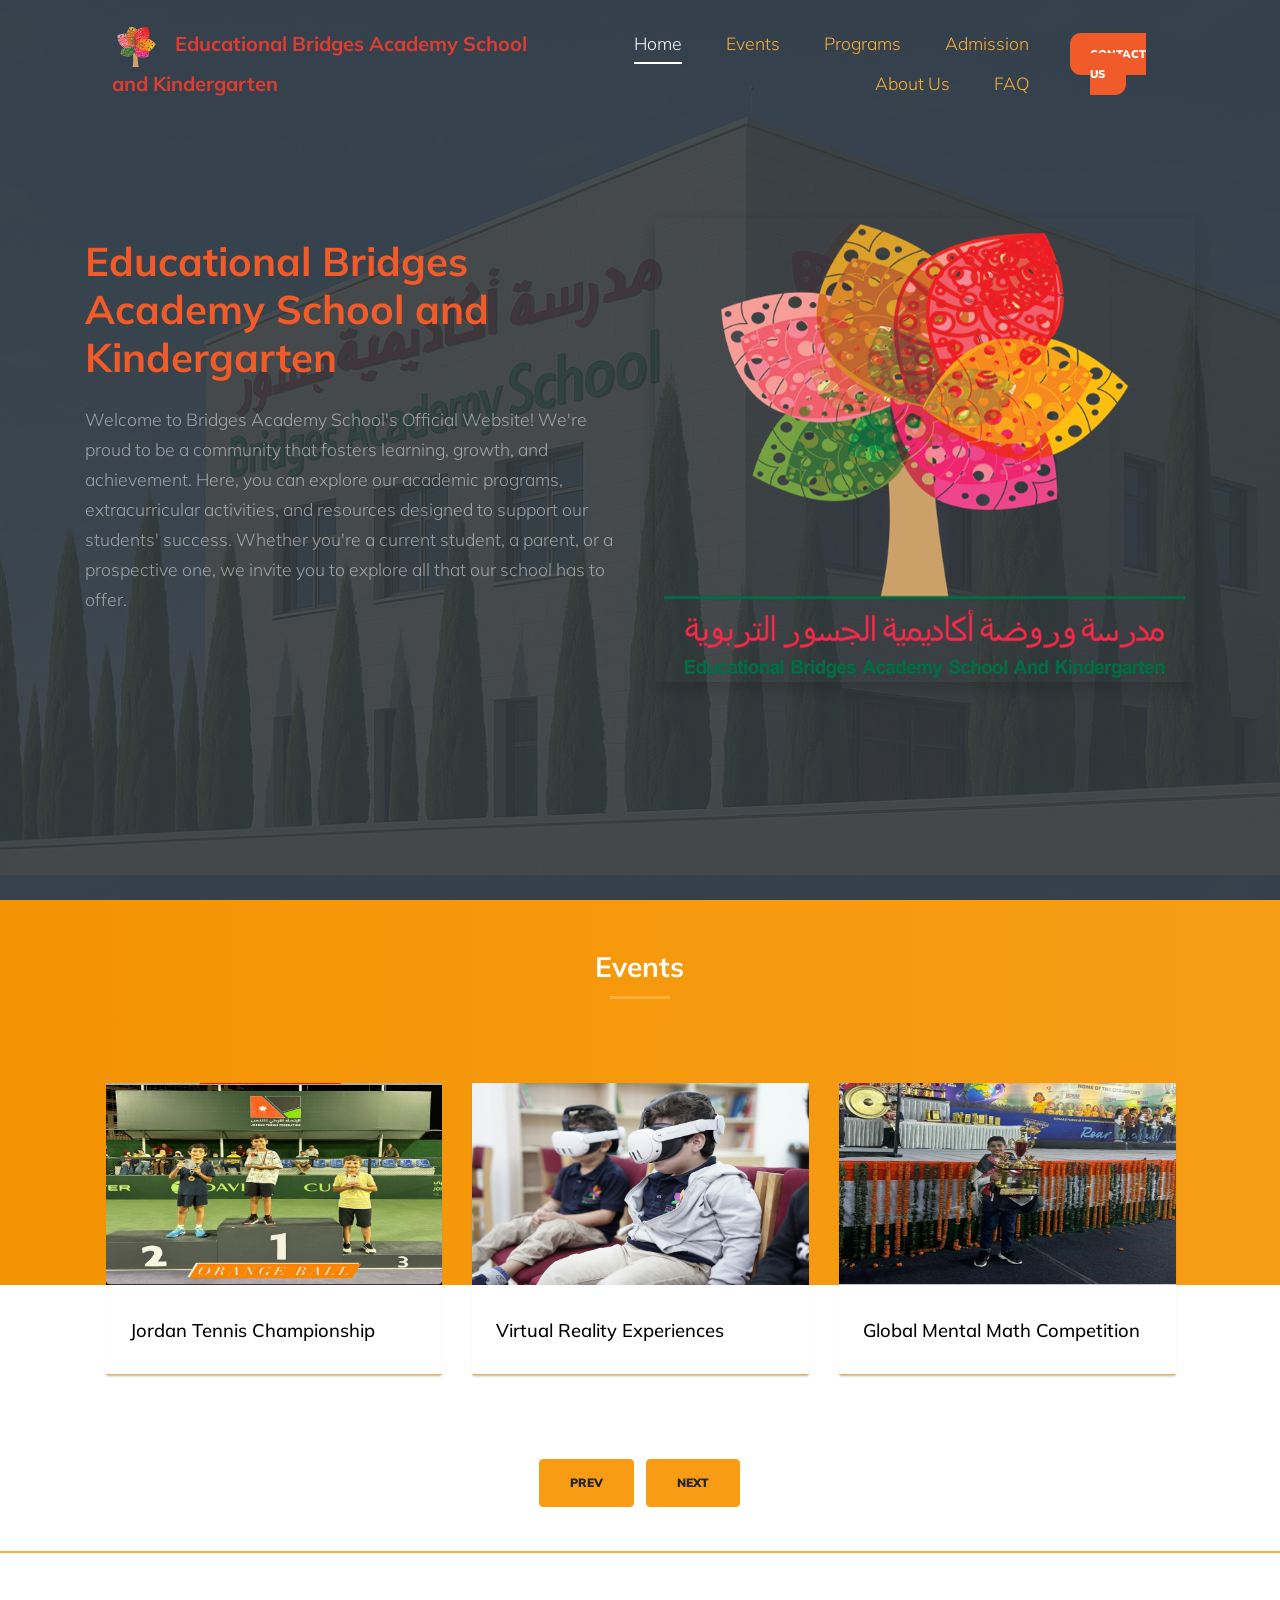
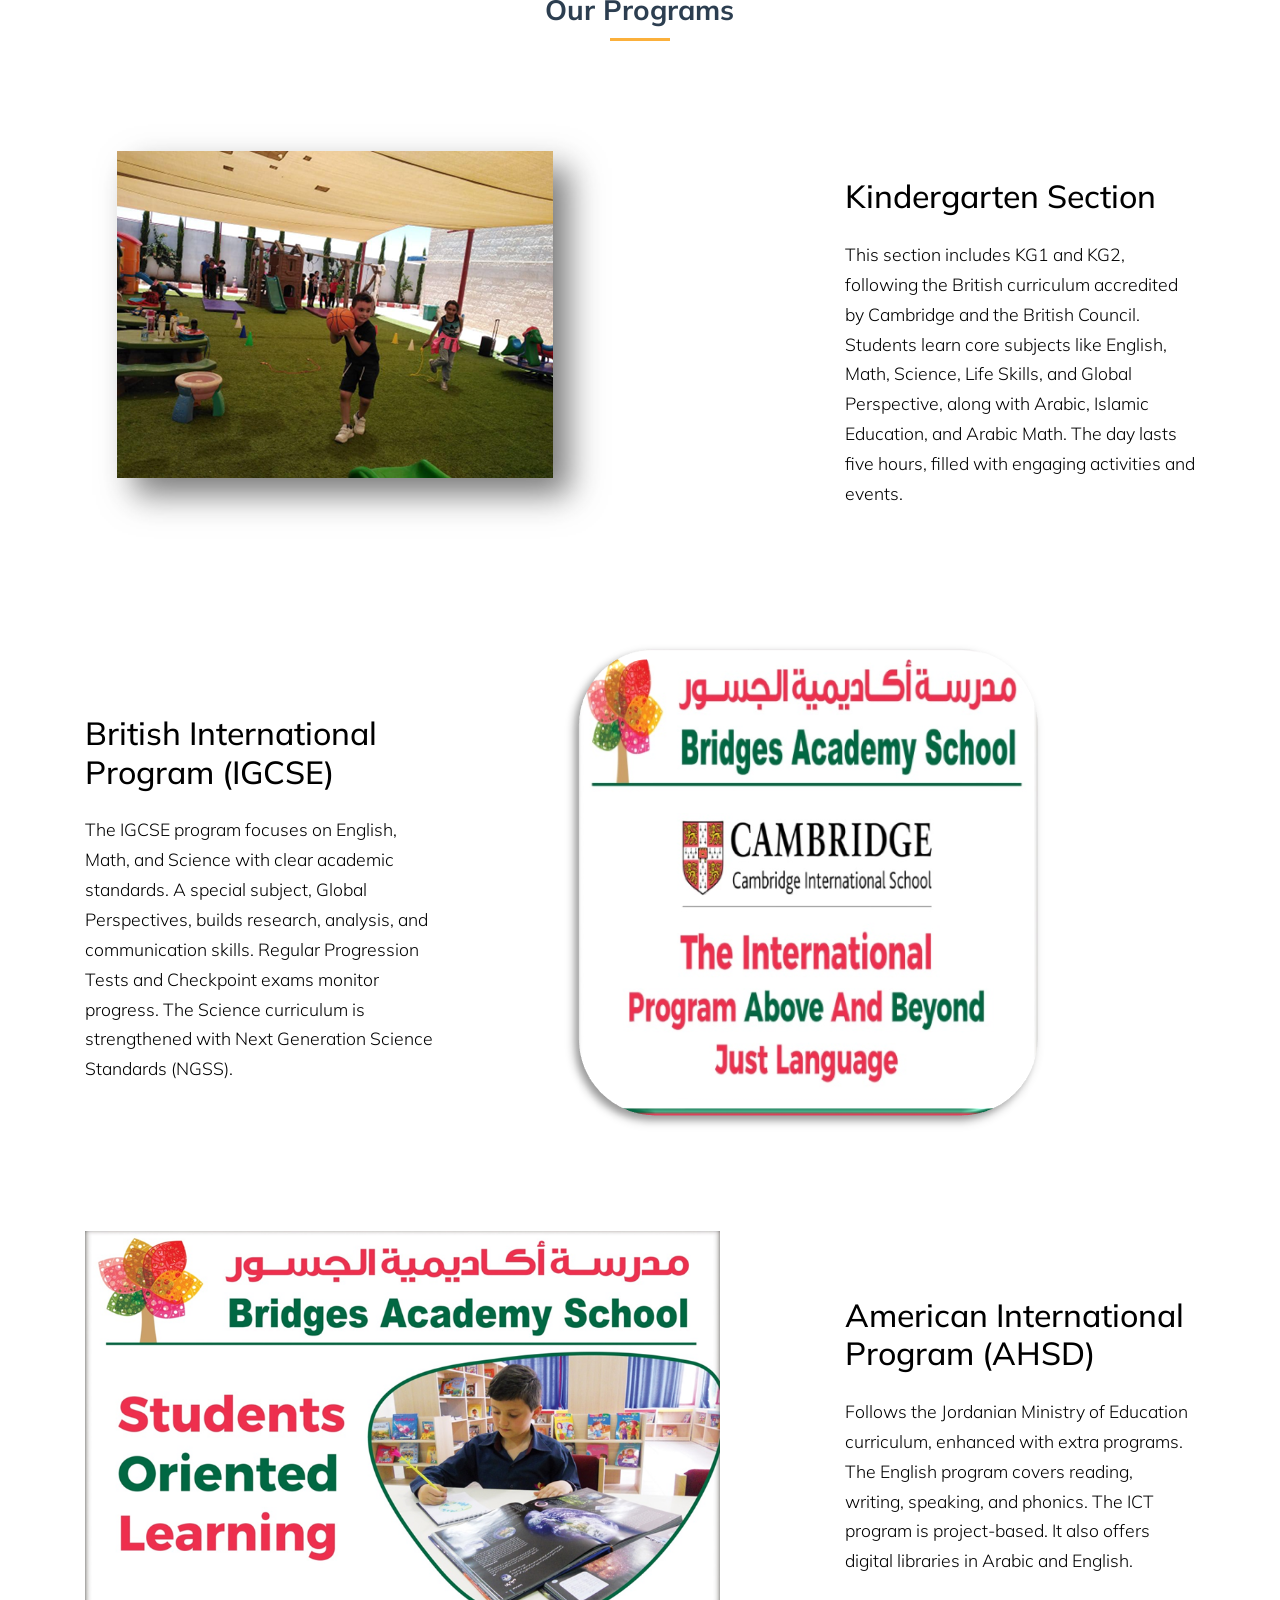
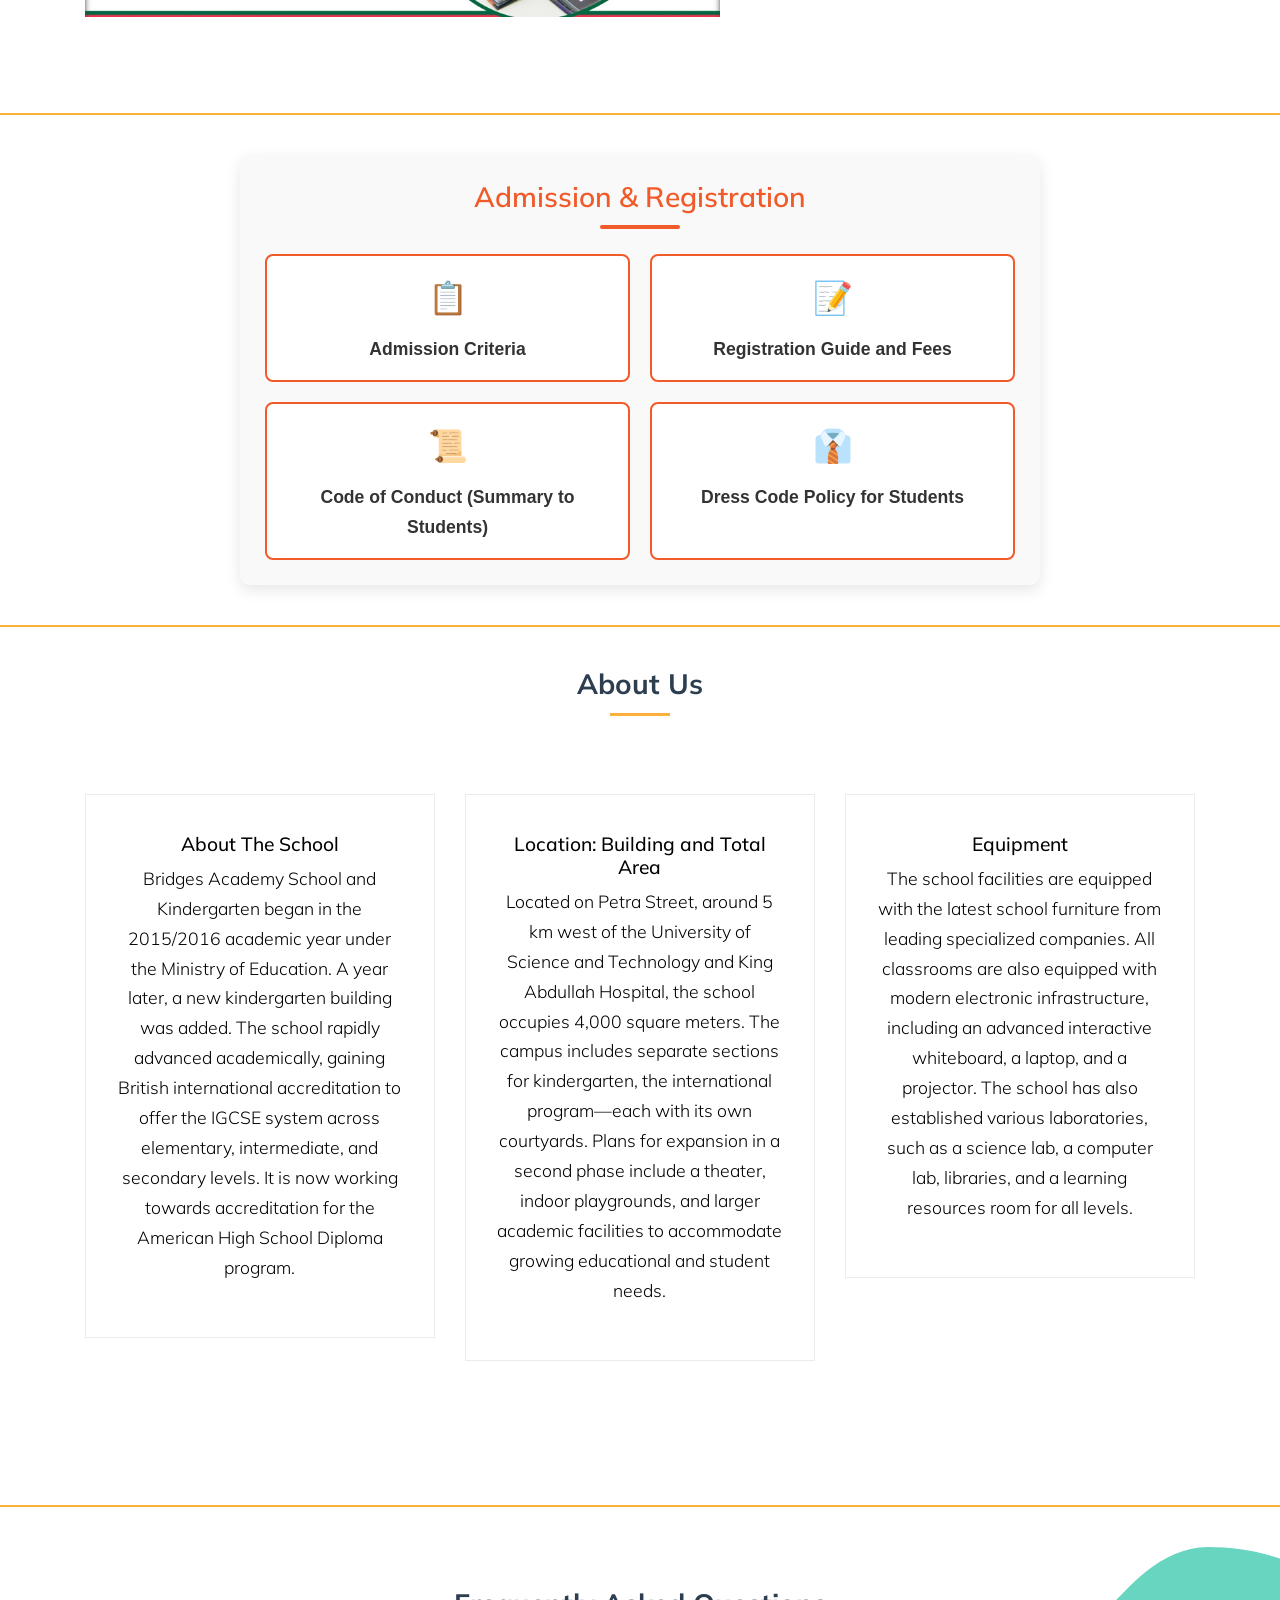
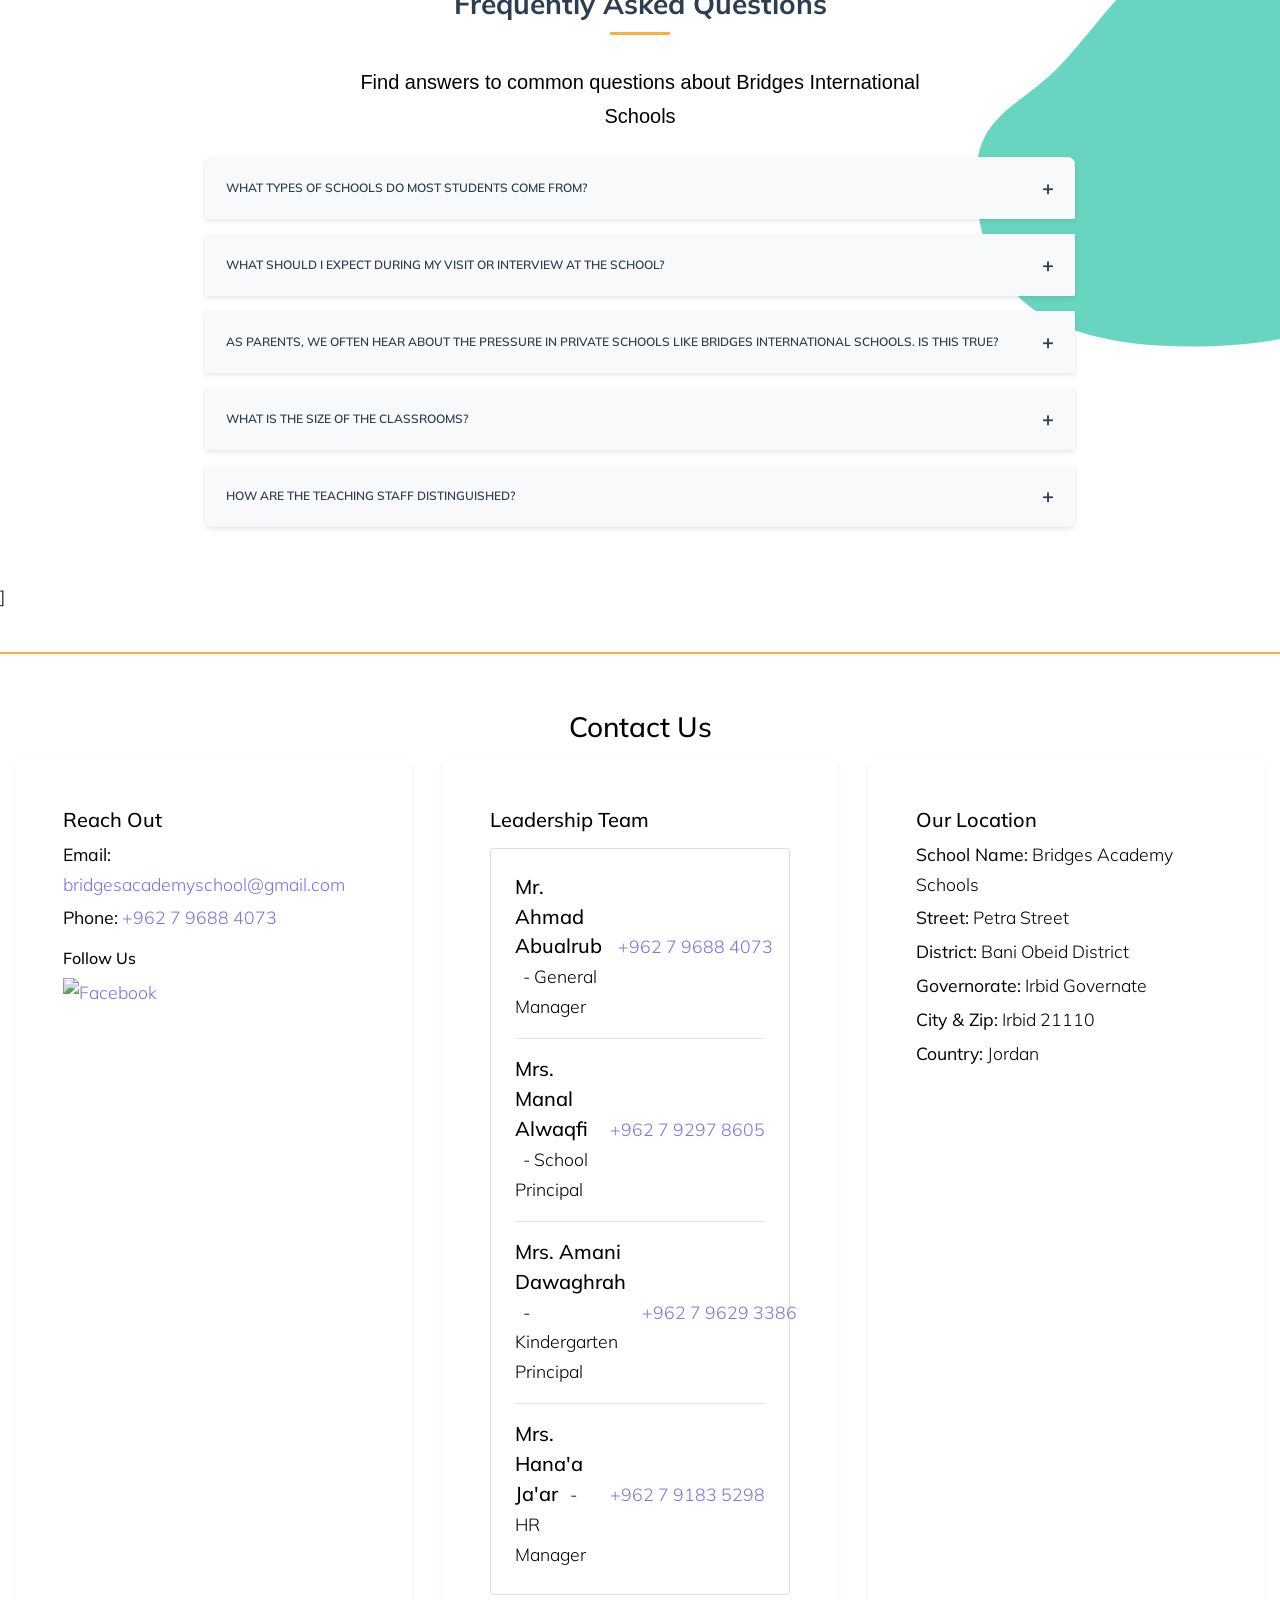
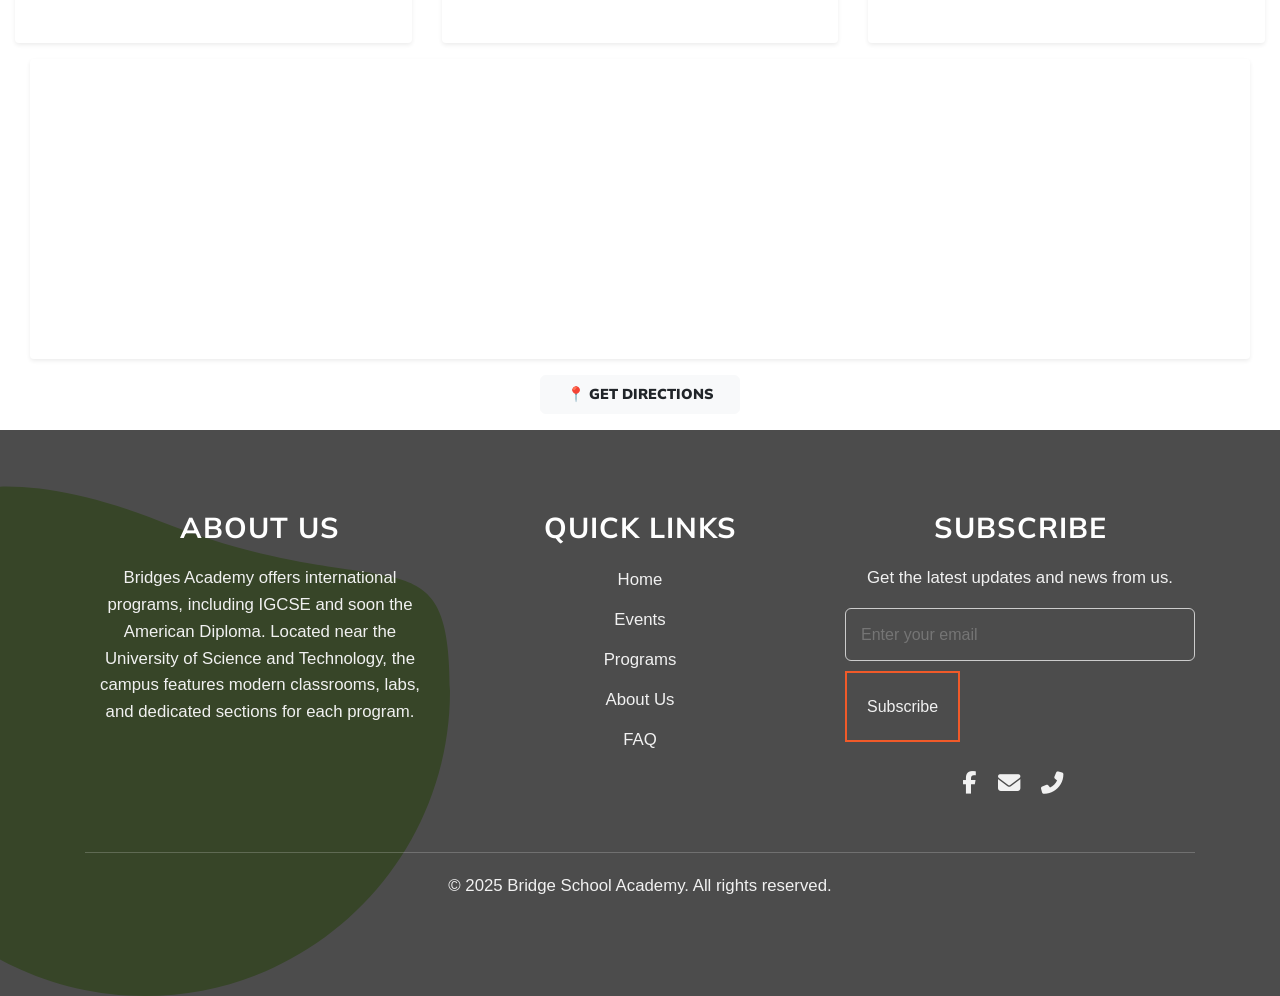
==== index.html @ 8f58757f "Add files via upload" ====
<!DOCTYPE html>
<html lang="en">
  <head>
    <title>Bridges Academy School</title>
    <meta charset="utf-8">
    <meta name="viewport" content="width=device-width, initial-scale=1, shrink-to-fit=no">
    <link rel="icon" type="image/logo.png" href="images/logo.png">
    
    <link href="https://fonts.googleapis.com/css?family=Muli:300,400,700,900" rel="stylesheet">
    <link rel="stylesheet" href="fonts/icomoon/style.css">

    <link rel="stylesheet" href="css/bootstrap.min.css">
    <link rel="stylesheet" href="css/jquery-ui.css">
    <link rel="stylesheet" href="css/owl.carousel.min.css">
    <link rel="stylesheet" href="css/owl.theme.default.min.css">
    <link rel="stylesheet" href="css/owl.theme.default.min.css">

    <link rel="stylesheet" href="css/jquery.fancybox.min.css">

    <link rel="stylesheet" href="css/bootstrap-datepicker.css">

    <link rel="stylesheet" href="fonts/flaticon/font/flaticon.css">

    <link rel="stylesheet" href="css/aos.css">

    <link rel="stylesheet" href="css/style.css">
    
  </head>
  <body data-spy="scroll" data-target=".site-navbar-target" data-offset="300">
  
  <div class="site-wrap">

    <div class="site-mobile-menu site-navbar-target">
      <div class="site-mobile-menu-header">
        <div class="site-mobile-menu-close mt-3">
          <span class="icon-close2 js-menu-toggle"></span>
        </div>
      </div>
      <div class="site-mobile-menu-body"></div>
    </div>
    <style>
      /* Make the button even smaller */
      .site-menu .cta .nav-link {
        display: inline-block; /* Ensures the link behaves like a button */
        padding: 0.01em 0.03em; /* Significantly reduced padding */
        font-size: 12px; /* Smaller font size */
        width: none; /* Let the width adjust based on content */
        text-align: center; /* Ensure text is centered */
      }
    </style>
  
  <body>
    <header class="site-navbar py-4 js-sticky-header site-navbar-target" role="banner">
      <div class="container-fluid">
        <div class="d-flex align-items-center">
          <a href="index.html">
            <img src="images/logo.png" alt="Logo" style="height: 40px; margin-right: 10px;">
            <span style="color: #E03C31; font-weight: bold; font-size: 20px;">Educational Bridges Academy School and Kindergarten</span>
          </a>
          <div class="mx-auto text-center">
            <nav class="site-navigation position-relative text-right" role="navigation">
              <ul class="site-menu main-menu js-clone-nav mx-auto d-none d-lg-block m-0 p-0">
                <li><a href="#home-section" class="nav-link">Home</a></li>
                <li><a href="#courses-section" class="nav-link">Events</a></li>
                <li><a href="#programs-section" class="nav-link">Programs</a></li>
                <li><a href="#download-section" class="nav-link">Admission</a></li>
                <li><a href="#about-section" class="nav-link">About Us</a></li>

                <li><a href="#faq-section" class="nav-link">FAQ</a></li>
                
              </ul>
            </nav>
          </div>
  
          <div class="ml-auto">
            <nav class="site-navigation position-relative text-right" role="navigation">
              <ul class="site-menu main-menu site-menu-dark js-clone-nav mr-auto d-none d-lg-block m-0 p-0">
                <li class="cta">
                  <a href="#contact-section" class="nav-link no-underline"><span>Contact Us</span></a>
                </li>
              </ul>
            </nav>
            <a href="#" class="d-inline-block d-lg-none site-menu-toggle js-menu-toggle text-black float-right"><span class="icon-menu h3"></span></a>
          </div>
        </div>
      </div>
    </header>
    

    <div class="intro-section" id="home-section">
      
      <div class="slide-1" style="background-image: url('images/hero_1.jpg');" data-stellar-background-ratio="0.5">
        <div class="container">
          <div class="row align-items-center">
            <div class="col-12">
              <div class="row align-items-center">
                <div class="col-lg-6 mb-4">
                  <h1  data-aos="fade-up" data-aos-delay="100">Educational Bridges Academy School and Kindergarten</h1>
                  <p class="mb-4"  data-aos="fade-up" data-aos-delay="200">Welcome to Bridges Academy School's Official Website! We're proud to be a community that fosters learning, growth, and achievement. Here, you can explore our academic programs, extracurricular activities, and resources designed to support our students' success. Whether you're a current student, a parent, or a prospective one, we invite you to explore all that our school has to offer.</p>

                </div>
                <div class="col-lg-6 ml-auto" data-aos="fade-up" data-aos-delay="1000">
                  <img src="images/image.png" alt="School Campus" class="img-fluid rounded shadow">
                </div>
              </div>
            </div>
            
          </div>
        </div>
      </div>
    </div>
<style>
  .ocean-gradient {
    background: linear-gradient(270deg, #E03C31, #F69789, #F15A29, #FBB03B, #f49404);
    background-size: 1200% 1200%;
    animation: waveAnimation 20s ease infinite;
  }

  @keyframes waveAnimation {
    0% { background-position: 0% 50%; }
    50% { background-position: 100% 50%; }
    100% { background-position: 0% 50%; }
  }
</style>
<style>
  .title-padding {
    padding-top: 50px; /* Only top padding */
    display: inline-block;
    color: #fff;
    font-weight: bold;
  }
</style>

<div class="site-section courses-title ocean-gradient" id="courses-section">
  <div class="container">
    <div class="row mb-5 justify-content-center">
      <div class="col-lg-7 text-center" data-aos="fade-up">
        <h2 class="section-title"><span class="title-padding">Events</span></h2>
      </div>
    </div>
  </div>
</div>
    <div class="site-section courses-entry-wrap"  data-aos="fade-up" data-aos-delay="100">
      <div class="container">
        <div class="row">

          <div class="owl-carousel col-12 nonloop-block-14">

            <div class="course bg-white h-100 align-self-stretch">
              <figure class="m-0">
                <a><img src="images/img_1.png" alt="Image" class="img-fluid"></a>
              </figure>
              <div class="course-inner-text py-4 px-4">
                <h3><a >Jordan Tennis Championship
                </a></h3>
              </div>
              <div class="d-flex border-top stats">
              </div>

            </div>

            <div class="course bg-white h-100 align-self-stretch">
              <figure class="m-0">
                <a><img src="images/img_2.png" alt="Image" class="img-fluid"></a>
              </figure>
              <div class="course-inner-text py-4 px-4">
                <h3><a >Virtual Reality Experiences</a></h3>
              </div>
              <div class="d-flex border-top stats">
              </div>

            </div>

            <div class="course bg-white h-100 align-self-stretch">
              <figure class="m-0">
                <a><img src="images/img_3.png" alt="Image" class="img-fluid"></a>
              </figure>
              <div class="course-inner-text py-4 px-4">
                <h3><a >Global Mental Math Competition</a></h3>
              </div>
              <div class="d-flex border-top stats">
              </div>

            </div>



            <div class="course bg-white h-100 align-self-stretch">
              <figure class="m-0">
                <a><img src="images/img_4.png" alt="Image" class="img-fluid"></a>
              </figure>
              <div class="course-inner-text py-4 px-4">
                <h3><a>Champion League
                </a></h3>
              </div>
              <div class="d-flex border-top stats">
              </div>
            </div>

            <div class="course bg-white h-100 align-self-stretch">
              <figure class="m-0">
                <a><img src="images/img_5.png" alt="Image" class="img-fluid"></a>
              </figure>
              <div class="course-inner-text py-4 px-4">
                <h3><a>Forest Park Trips
                </a></h3>
              </div>
              <div class="d-flex border-top stats">
              </div>
            </div>

            <div class="course bg-white h-100 align-self-stretch">
              <figure class="m-0">
                <a><img src="images/img_6.png" alt="Image" class="img-fluid"></a>
              </figure>
              <div class="course-inner-text py-4 px-4">
                <h3><a>Business Day
                </a></h3>
              </div>
              <div class="d-flex border-top stats">
              </div>
            </div>
            <div class="course bg-white h-100 align-self-stretch">
              <figure class="m-0">
                <a><img src="images/img_7.png" alt="Image" class="img-fluid"></a>
              </figure>
              <div class="course-inner-text py-4 px-4">
                <h3><a >Jordan British Council Partner
                </a></h3>
              </div>
              <div class="d-flex border-top stats">
              </div>

            </div>
            
          </div>

         

        </div>
        <div class="row justify-content-center">
          <div class="col-7 text-center">
            <button class="customPrevBtn btn btn-warning  m-1">Prev</button>
            <button class="customNextBtn btn btn-warning  m-1">Next</button>
          </div>
        </div>
      </div>
    </div>

    <div class="fade-in-divider">
      <hr style="border: none; border-top: 2px solid #FBB03B; margin: 40px 0;">
    </div>
    
    <div class="site-section" id="programs-section">
      <div class="container">
        <div class="row mb-5 justify-content-center">
          <div class="col-lg-7 text-center"  data-aos="fade-up" data-aos-delay="">
            <h2 class="section-title">Our Programs</h2>
          </div>
        </div>
        <div class="row mb-5 align-items-center">
          <div class="col-lg-7 mb-5" data-aos="fade-up" data-aos-delay="100">
            <img src="images/undraw_youtube_tutorial1.png" alt="Image" class="img-fluid">
          </div>
          <div class="col-lg-4 ml-auto" data-aos="fade-up" data-aos-delay="200">
            <h2 class="text-black mb-4">Kindergarten Section</h2>
            <p class="mb-4">This section includes KG1 and KG2, following the British curriculum accredited by Cambridge and the British Council. Students learn core subjects like English, Math, Science, Life Skills, and Global Perspective, along with Arabic, Islamic Education, and Arabic Math. The day lasts five hours, filled with engaging activities and events.</p>

          </div>
        </div>

        <div class="row mb-5 align-items-center">
          <div class="col-lg-7 mb-5 order-1 order-lg-2" data-aos="fade-up" data-aos-delay="100">
            <img src="images/undraw_youtube_tutorial.png" alt="Image" class="img-fluid">
          </div>
          <div class="col-lg-4 mr-auto order-2 order-lg-1" data-aos="fade-up" data-aos-delay="200">
            <h2 class="text-black mb-4">British International Program (IGCSE)</h2>
            <p class="mb-4">The IGCSE program focuses on English, Math, and Science with clear academic standards. A special subject, Global Perspectives, builds research, analysis, and communication skills. Regular Progression Tests and Checkpoint exams monitor progress. The Science curriculum is strengthened with Next Generation Science Standards (NGSS).</p>

          </div>
      

          </div>
          <div class="row mb-5 align-items-center">
            <div class="col-lg-7 mb-5" data-aos="fade-up" data-aos-delay="100">
              <img src="images/undraw_teaching.png" alt="Image" class="img-fluid">
            </div>
            <div class="col-lg-4 ml-auto" data-aos="fade-up" data-aos-delay="200">
              <h2 class="text-black mb-4">American International Program (AHSD)</h2>
              <p class="mb-4">Follows the Jordanian Ministry of Education curriculum, enhanced with extra programs. The English program covers reading, writing, speaking, and phonics. The ICT program is project-based. It also offers digital libraries in Arabic and English.</p>
  
            </div>
          </div>
  
          </div>

      </div>
      <div class="fade-in-divider">
        <hr style="border: none; border-top: 2px solid #FBB03B; margin: 40px 0;">
      </div>
      <style>
        #download-section {
          font-family: 'Segoe UI', Tahoma, Geneva, Verdana, sans-serif;
          max-width: 800px;
          margin: 20px auto;
          padding: 25px;
          border-radius: 10px;
          box-shadow: 0 5px 15px rgba(0, 0, 0, 0.1);
          background-color: #f9f9f9;
          overflow: hidden;
        }
    
        #download-section .section-title {
          color: #F15A29;
          text-align: center;
          margin-bottom: 25px;
          position: relative;
          font-size: 28px;
          font-weight: 600;
        }
    
        #download-section .section-title::after {
          content: '';
          display: block;
          width: 80px;
          height: 4px;
          background-color: #F15A29;
          margin: 10px auto 0;
          border-radius: 2px;
          transition: width 0.5s ease;
        }
    
        #download-section .section-title:hover::after {
          width: 150px;
        }
    
        #download-section .buttons-container {
          display: flex;
          flex-wrap: wrap;
          justify-content: center;
          gap: 20px;
        }
    
        #download-section .admission-button {
          flex: 1 1 300px;
          background-color: white;
          border: 2px solid #F15A29;
          border-radius: 8px;
          padding: 15px;
          cursor: pointer;
          transition: all 0.3s ease;
          display: flex;
          flex-direction: column;
          align-items: center;
          text-align: center;
          position: relative;
          overflow: hidden;
          min-height: 100px;
          text-decoration: none;
        }
    
        #download-section .admission-button::before {
          content: '';
          position: absolute;
          top: 0;
          left: 0;
          width: 100%;
          height: 100%;
          background-color: #F15A29;
          transform: translateY(100%);
          transition: transform 0.3s ease;
          z-index: 0;
        }
    
        #download-section .admission-button:hover::before {
          transform: translateY(0);
        }
    
        #download-section .admission-button:hover {
          transform: translateY(-5px);
          box-shadow: 0 10px 20px rgba(241, 90, 41, 0.2);
        }
    
        #download-section .button-icon {
          font-size: 32px;
          margin-bottom: 10px;
          color: #F15A29;
          transition: color 0.3s ease;
          position: relative;
          z-index: 1;
        }
    
        #download-section .button-text {
          font-weight: 600;
          color: #333;
          transition: color 0.3s ease;
          position: relative;
          z-index: 1;
        }
    
        #download-section .admission-button:hover .button-icon,
        #download-section .admission-button:hover .button-text {
          color: white;
        }
    
        @keyframes fadeIn {
          from {
            opacity: 0;
            transform: translateY(20px);
          }
          to {
            opacity: 1;
            transform: translateY(0);
          }
        }
    
        #download-section .animate-item {
          opacity: 0;
          animation: fadeIn 0.8s forwards;
        }
    
        #download-section .animate-item:nth-child(1) {
          animation-delay: 0.1s;
        }
    
        #download-section .animate-item:nth-child(2) {
          animation-delay: 0.3s;
        }
    
        #download-section .animate-item:nth-child(3) {
          animation-delay: 0.5s;
        }
    
        #download-section .animate-item:nth-child(4) {
          animation-delay: 0.7s;
        }
      </style>
  
    <body>
      <section id="download-section">
        <h2 class="section-title">Admission & Registration</h2>
        <div class="buttons-container">
          <a href="downloads/admission-criteria.pdf" class="admission-button animate-item">
            <div class="button-icon">📋</div>
            <div class="button-text">Admission Criteria</div>
          </a>
          <a href="downloads/registration-guide.pdf" class="admission-button animate-item">
            <div class="button-icon">📝</div>
            <div class="button-text">Registration Guide and Fees</div>
          </a>
          <a href="downloads/code-of-conduct.pdf" class="admission-button animate-item">
            <div class="button-icon">📜</div>
            <div class="button-text">Code of Conduct (Summary to Students)</div>
          </a>
          <a href="downloads/dress-code-policy.pdf" class="admission-button animate-item">
            <div class="button-icon">👔</div>
            <div class="button-text">Dress Code Policy for Students</div>
          </a>
        </div>
      </section>
    
      <script>
        document.addEventListener('DOMContentLoaded', function() {
          // For additional animation when scrolling to the section
          const observer = new IntersectionObserver((entries) => {
            entries.forEach(entry => {
              if (entry.isIntersecting) {
                const buttons = entry.target.querySelectorAll('.animate-item');
                buttons.forEach(button => {
                  button.style.animation = 'none';
                  setTimeout(() => {
                    button.style.animation = '';
                  }, 10);
                });
              }
            });
          }, { threshold: 0.1 });
          
          const section = document.getElementById('download-section');
          if (section) {
            observer.observe(section);
          }
    
          // Add hover effect for buttons
          const buttons = document.querySelectorAll('#download-section .admission-button');
          buttons.forEach(button => {
            button.addEventListener('mouseenter', function() {
              this.style.transform = 'translateY(-5px)';
            });
            
            button.addEventListener('mouseleave', function() {
              this.style.transform = 'translateY(0)';
            });
          });
        });
      </script>
      <div class="fade-in-divider">
        <hr style="border: none; border-top: 2px solid #FBB03B; margin: 40px 0;">
      </div>
      <div class="site-section" id="about-section">
  <div class="container">
    <div class="row mb-5 justify-content-center">
      <div class="col-lg-7 text-center" data-aos="fade-up">
        <h2 class="section-title">About Us</h2>
      </div>
    </div>
    <div class="row">
      <div class="col-md-6 col-lg-4 mb-4" data-aos="fade-up" data-aos-delay="100">
        <div class="teacher text-center">
          <div class="py-2">
            <h3 class="text-black">About The School</h3>
            <p>Bridges Academy School and Kindergarten began in the 2015/2016 academic year under the Ministry of Education. A year later, a new kindergarten building was added. The school rapidly advanced academically, gaining British international accreditation to offer the IGCSE system across elementary, intermediate, and secondary levels. It is now working towards accreditation for the American High School Diploma program.</p>
          </div>
        </div>
      </div>
      <div class="col-md-6 col-lg-4 mb-4" data-aos="fade-up" data-aos-delay="200">
        <div class="teacher text-center">
          <div class="py-2">
            <h3 class="text-black">Location: Building and Total Area</h3>
            <p>Located on Petra Street, around 5 km west of the University of Science and Technology and King Abdullah Hospital, the school occupies 4,000 square meters. The campus includes separate sections for kindergarten, the international program—each with its own courtyards. Plans for expansion in a second phase include a theater, indoor playgrounds, and larger academic facilities to accommodate growing educational and student needs.</p>
          </div>
        </div>
      </div>
      <div class="col-md-6 col-lg-4 mb-4" data-aos="fade-up" data-aos-delay="300">
        <div class="teacher text-center">
          <div class="py-2">
            <h3 class="text-black">Equipment</h3>
            <p>The school facilities are equipped with the latest school furniture from leading specialized companies. All classrooms are also equipped with modern electronic infrastructure, including an advanced interactive whiteboard, a laptop, and a projector. The school has also established various laboratories, such as a science lab, a computer lab, libraries, and a learning resources room for all levels.</p>
          </div>
        </div>
      </div>
    </div>
  </div>
</div>

  <div class="fade-in-divider">
    <hr style="border: none; border-top: 2px solid #FBB03B; margin: 40px 0;">
  </div>
  
    <div class="site-section pb-0">

      <div class="future-blobs">
        <div class="blob_2">
          <img src="images/blob_2.svg" alt="Image">
        </div>
        <div class="blob_1">
          <img src="images/blob_1.svg" alt="Image">
        </div>
      </div>
      <style>
        /* Base styles for FAQ section */
        .faq-section {
          font-family: 'Arial', sans-serif;
          max-width: 900px;
          margin: 0 auto;
          padding: 40px 15px; /* Reduced padding for mobile */
        }
        
        .section-title {
          color: #2C3E50;
          margin-bottom: 30px;
          font-weight: 700;
          position: relative;
          padding-bottom: 15px;
          font-size: 28px; /* Default size for desktop */
        }
        
        .section-title:after {
          content: '';
          position: absolute;
          bottom: 0;
          left: 50%;
          transform: translateX(-50%);
          width: 60px;
          height: 3px;
          background-color: #FBB03B;
        }
        
        .faq-card {
          border: none;
          border-radius: 8px;
          margin-bottom: 15px;
          box-shadow: 0 2px 5px rgba(0,0,0,0.1);
          overflow: hidden;
          transition: all 0.3s ease;
          width: 100%; /* Ensure full width */
        }
        
        .faq-card:hover {
          box-shadow: 0 5px 15px rgba(0,0,0,0.1);
          transform: translateY(-2px);
        }
        
        .faq-header {
          background-color: #f8f9fa;
          border: none;
          padding: 0;
          width: 100%;
        }
        
        .faq-toggle {
          color: #2C3E50;
          font-weight: 600;
          padding: 15px 20px;
          width: 100%;
          text-align: left;
          position: relative;
          transition: all 0.3s ease;
          text-decoration: none;
          display: flex;
          justify-content: space-between;
          align-items: center;
          
          /* Allow text to wrap */
          white-space: normal;
          word-wrap: break-word;
          overflow-wrap: break-word;
        }
        
        .faq-toggle:hover, .faq-toggle:focus {
          color: #FBB03B;
          text-decoration: none;
          background-color: #f1f1f1;
        }
        
        .faq-toggle:after {
          content: '\002B';
          font-size: 20px;
          font-weight: bold;
          flex-shrink: 0; /* Prevent icon from shrinking */
          margin-left: 10px; /* Space between text and icon */
        }
        
        .faq-toggle[aria-expanded="true"]:after {
          content: '\2212';
        }
        
        .faq-body {
          padding: 20px;
          line-height: 1.6;
          color: #555;
          border-top: 1px solid #eee;
          /* Word breaking for mobile */
          word-wrap: break-word;
          overflow-wrap: break-word;
        }
        
        /* Animation for accordion */
        .collapse {
          transition: all 0.3s ease;
        }
        
        /* Mobile-specific adjustments */
        @media (max-width: 768px) {
          .faq-section {
            padding: 30px 10px;
          }
          
          .section-title {
            font-size: 24px; /* Smaller for mobile */
            margin-bottom: 20px;
          }
          
          .faq-toggle {
            padding: 12px 15px;
            font-size: 15px;
            line-height: 1.4;
          }
          
          .faq-toggle:after {
            font-size: 18px;
          }
          
          .faq-body {
            padding: 15px;
            font-size: 14px;
          }
          
          .lead {
            font-size: 16px;
            padding: 0 10px;
          }
          
          /* Fixed position for mobile scroll */
          .card-header {
            position: relative;
            z-index: 1;
          }
          
          /* Ensure content doesn't overflow on small screens */
          .card-body {
            overflow-x: hidden;
          }
        }
        
        /* Extra small devices */
        @media (max-width: 480px) {
          .section-title {
            font-size: 22px;
          }
          
          .faq-toggle {
            font-size: 14px;
            padding: 10px 12px;
          }
          
          .faq-body {
            padding: 12px;
            font-size: 13px;
          }
        }
      </style>
        
        <div class="container faq-section" id="faq-section">
          <div class="row justify-content-center" data-aos="fade-up">
            <div class="col-lg-8 text-center">
              <h2 class="section-title">Frequently Asked Questions</h2>
              <p class="lead mb-4">Find answers to common questions about Bridges International Schools</p>
            </div>
          </div>
        
          <div class="accordion" id="faqAccordion">
            <!-- FAQ Item 1 -->
            <div class="card faq-card">
              <div class="card-header faq-header" id="headingOne">
                <h2 class="mb-0">
                  <button class="btn btn-link faq-toggle" type="button" data-toggle="collapse" data-target="#faq1" aria-expanded="false" aria-controls="faq1">
                    What types of schools do most students come from?
                  </button>
                </h2>
              </div>
              <div id="faq1" class="collapse" aria-labelledby="headingOne" data-parent="#faqAccordion">
                <div class="card-body faq-body">
                  Most students in the middle and upper grades have been attending Bridges International Schools since an early age, starting from the primary level. There is no preference given to students from specific schools at any academic level. Newly enrolled students come from both the public and private sectors.
                </div>
              </div>
            </div>
        
            <!-- FAQ Item 2 -->
            <div class="card faq-card">
              <div class="card-header faq-header" id="headingTwo">
                <h2 class="mb-0">
                  <button class="btn btn-link faq-toggle" type="button" data-toggle="collapse" data-target="#faq2" aria-expanded="false" aria-controls="faq2">
                    What should I expect during my visit or interview at the school?
                  </button>
                </h2>
              </div>
              <div id="faq2" class="collapse" aria-labelledby="headingTwo" data-parent="#faqAccordion">
                <div class="card-body faq-body">
                  A member of the administrative staff will meet with the parents and students. This visit gives you the opportunity to meet a school representative and, in most cases, to see the school's progress. Every visit includes a tour of the school campus, and we believe the visit should be enjoyable and informative for both parties.
                </div>
              </div>
            </div>
        
            <!-- FAQ Item 3 -->
            <div class="card faq-card">
              <div class="card-header faq-header" id="headingThree">
                <h2 class="mb-0">
                  <button class="btn btn-link faq-toggle" type="button" data-toggle="collapse" data-target="#faq3" aria-expanded="false" aria-controls="faq3">
                    As parents, we often hear about the pressure in private schools like Bridges International Schools. Is this true?
                  </button>
                </h2>
              </div>
              <div id="faq3" class="collapse" aria-labelledby="headingThree" data-parent="#faqAccordion">
                <div class="card-body faq-body">
                  There is a difference between a stimulating learning environment where "learning and thinking" are prioritized, and a school that focuses solely on test scores. Our students work hard because the curriculum is rigorous and challenging. With many outstanding and motivated students, there is a competitive atmosphere in the classrooms. What helps keep this environment stress-free is the warm and friendly school climate, the support students offer each other, and the support from the teaching staff. The average amount of homework for middle school students is about 1 to 2 hours per night, while for primary students it's about half an hour to an hour, depending on the grade level. When assigning homework, teachers choose tasks that will provide the student with the most additional value.
                </div>
              </div>
            </div>
        
            <!-- FAQ Item 4 -->
            <div class="card faq-card">
              <div class="card-header faq-header" id="headingFour">
                <h2 class="mb-0">
                  <button class="btn btn-link faq-toggle" type="button" data-toggle="collapse" data-target="#faq4" aria-expanded="false" aria-controls="faq4">
                    What is the size of the classrooms?
                  </button>
                </h2>
              </div>
              <div id="faq4" class="collapse" aria-labelledby="headingFour" data-parent="#faqAccordion">
                <div class="card-body faq-body">
                  The average class size is between 12 and 20 students, with a maximum of 20. The school maintains a consistent student-to-teacher ratio of one teacher for every seven students.
                </div>
              </div>
            </div>
        
            <!-- FAQ Item 5 -->
            <div class="card faq-card">
              <div class="card-header faq-header" id="headingFive">
                <h2 class="mb-0">
                  <button class="btn btn-link faq-toggle" type="button" data-toggle="collapse" data-target="#faq5" aria-expanded="false" aria-controls="faq5">
                    How are the teaching staff distinguished?
                  </button>
                </h2>
              </div>
              <div id="faq5" class="collapse" aria-labelledby="headingFive" data-parent="#faqAccordion">
                <div class="card-body faq-body">
                  Our teaching staff are qualified, dedicated, and passionate about their work. Many of our trainers and activity coordinators are present to support students. The ages and years of experience of our teachers vary, bringing a diverse range of expertise to the school.
                </div>
              </div>
            </div>
          </div>
        </div>
        
       <!-- Download Section -->
<!-- HTML -->
]
<head>
 

<!-- HTML -->
    <div class="fade-in-divider">
      <hr style="border: none; border-top: 2px solid #FBB03B; margin: 40px 0;">
    </div>
    

  <section id="contact-section" class="contact-us py-3" style="background-color: #fff;">
  <div class="container-fluid">
    <h2 class="text-center mb-3 h3">Contact Us</h2>

    <div class="row g-4">
      <div class="col-lg-4 col-md-6">
        <div class="p-5 shadow-sm rounded bg-white h-100">
          <h5 class="mb-2">Reach Out</h5>
          <p class="mb-1"><strong>Email:</strong> <a href="mailto:info@bridgesacademyschool.edu.jo">bridgesacademyschool@gmail.com</a></p>
          <p class="mb-3"><strong>Phone:</strong> <a href="tel:+962796884073">+962 7 9688 4073</a></p>

          <h6 class="mb-2">Follow Us</h6>
          <a href="https://www.facebook.com/BridgesAcademySchoolAndKindergarten/" target="_blank" class="d-inline-block">
            <img src="https://img.icons8.com/ios-filled/30/000000/facebook--v1.png" alt="Facebook">
          </a>
        </div>
      </div>

      <div class="col-lg-4 col-md-6">
        <div class="p-5 shadow-sm rounded bg-white h-100">
          <h5 class="mb-3">Leadership Team</h5>
          <div class="card">
            <div class="card-body p-4">
              <div class="d-flex justify-content-between align-items-center mb-3">
                <div>
                  <h5 class="card-title d-inline">Mr. Ahmad Abualrub</h5>
                  <span class="card-text ml-2">- General Manager</span>
                </div>
                <a href="tel:+962796884073" class="ml-3 text-nowrap">+962 7 9688 4073</a>
              </div>
              <hr>
              <div class="d-flex justify-content-between align-items-center mb-3">
                <div>
                  <h5 class="card-title d-inline">Mrs. Manal Alwaqfi</h5>
                  <span class="card-text ml-2">- School Principal</span>
                </div>
                <a href="tel:+962792978605" class="ml-3 text-nowrap">+962 7 9297 8605</a>
              </div>
              <hr>
              <div class="d-flex justify-content-between align-items-center mb-3">
                <div>
                  <h5 class="card-title d-inline">Mrs. Amani Dawaghrah</h5>
                  <span class="card-text ml-2">- Kindergarten Principal</span>
                </div>
                <a href="tel:+962796293386" class="ml-3 text-nowrap">+962 7 9629 3386</a>
              </div>
              <hr>
              <div class="d-flex justify-content-between align-items-center">
                <div>
                  <h5 class="card-title d-inline">Mrs. Hana'a Ja'ar</h5>
                  <span class="card-text ml-2">- HR Manager</span>
                </div>
                <a href="tel:+962791835298" class="ml-3 text-nowrap">+962 7 9183 5298</a>
              </div>
            </div>
          </div>
        </div>
      </div>

      <div class="col-lg-4 col-md-6">
        <div class="p-5 shadow-sm rounded bg-white h-100">
          <h5 class="mb-2">Our Location</h5>
          <p class="mb-1"><strong>School Name:</strong> Bridges Academy Schools</p>
          <p class="mb-1"><strong>Street:</strong> Petra Street</p>
          <p class="mb-1"><strong>District:</strong> Bani Obeid District</p>
          <p class="mb-1"><strong>Governorate:</strong> Irbid Governate</p>
          <p class="mb-1"><strong>City & Zip:</strong> Irbid 21110</p>
          <p class="mb-0"><strong>Country:</strong> Jordan</p>
        </div>
      </div>
    </div>

    <div class="col-lg-12 mt-3">
      <div class="rounded shadow-sm overflow-hidden" style="height: 300px;">
        <iframe 
          src="https://www.google.com/maps/embed?pb=!1m18!1m12!1m3!1d338.7239738162757!2d35.92906671478243!3d32.49170489047005!2m3!1f0!2f0!3f0!3m2!1i1024!2i768!4f13.1!3m3!1m2!1s0x151b89219b6c6f6d%3A0x6a143e4f01b8b48f!2z2YXYrdin2YHZitmG2Kkg2KfZhNio2YTZitmEINin2YTYp9mE2KfZhCDYp9mE2LXYp9mE2YTYpw!5e0!3m2!1sar!2sjo!4v1713720875644!5m2!1sar!2sjo" 
          width="100%" 
          height="100%" 
          style="border:0;" 
          allowfullscreen="" 
          loading="lazy" 
          referrerpolicy="no-referrer-when-downgrade">
        </iframe>
      </div>
      <a href="https://www.google.com/maps/dir/?api=1&destination=32.4918019,35.9289362" 
         target="_blank" 
         class="btn btn-light d-block mt-3 mx-auto" 
         style="border-radius: 6px; padding: 8px 16px; max-width: 200px; font-size: 0.9rem;">
         📍 Get Directions
      </a>
    </div>
  </div>
</section>  
<link rel="stylesheet" href="https://cdnjs.cloudflare.com/ajax/libs/font-awesome/6.5.0/css/all.min.css">
<style>
  .footer-modern {
    color: #f1f1f1;
    padding: 80px 0;
    font-family: 'Roboto', sans-serif;
    background-color: transparent;
    box-shadow: none;
  }
  
  .footer-modern h3 {
    font-size: 1.8rem;
    margin-bottom: 20px;
    font-weight: 700;
    letter-spacing: 1px;
    text-transform: uppercase;
    color: #ffffff;
  }
  
  .footer-modern p,
  .footer-modern a {
    color: #f1f1f1;
    font-size: 1.05rem;
    line-height: 1.6;
    transition: color 0.3s ease;
  }
  
  .footer-modern a {
    text-decoration: none;
  }
  
  .footer-modern a:hover {
    color: #ff6347;
    text-decoration: underline;
  }
  
  .footer-links {
    list-style: none;
    padding-left: 0;
    margin: 0;
  }
  
  .footer-links li {
    margin-bottom: 10px;
  }
  
  .footer-modern .subscribe-form {
    display: flex;
    flex-wrap: wrap;
    gap: 10px;
  }
  
  .footer-modern .subscribe-form input[type="email"] {
    flex: 1;
    padding: 12px 15px;
    border: 1px solid #ccc;
    border-radius: 6px;
    font-size: 1rem;
    background-color: transparent;
    color: #fff;
  }
  
  .footer-modern .subscribe-form button {
    padding: 12px 20px;
    border: 1px solid #ff6347;
    background-color: transparent;
    color: #ff6347;
    font-size: 1rem;
    cursor: pointer;
    transition: background 0.3s, color 0.3s;
  }
  
  .footer-modern .subscribe-form button:hover {
    background-color: #ff6347;
    color: white;
  }
  
  .footer-modern .social-icons {
    margin-top: 20px;
  }
  
  .footer-modern .social-icons a {
    margin-right: 15px;
    color: #f1f1f1;
    font-size: 1.4rem;
    transition: color 0.3s ease;
  }
  
  .footer-modern .social-icons a:hover {
    color: #ff6347;
  }
  
  .footer-modern .footer-bottom {
    border-top: 1px solid rgba(255, 255, 255, 0.2);
    margin-top: 50px;
    padding-top: 20px;
    text-align: center;
    font-size: 0.95rem;
  }
  
  @media (max-width: 768px) {
    .footer-modern .subscribe-form {
      flex-direction: column;
    }
  
    .footer-modern .subscribe-form input,
    .footer-modern .subscribe-form button {
      width: 100%;
    }
  
    .footer-modern .social-icons {
      text-align: center;
    }
  
    .footer-modern h3 {
      text-align: center;
    }
  }
  </style>
  
  <footer class="footer-modern bg-image overlay" style="background-image: url('images/hero_1 - Copy.jpg'); background-size: cover; background-position: center;">
    <div class="container">
      <div class="row text-center text-md-start justify-content-between">
        <!-- About Us -->
        <div class="col-md-4 mb-5 mb-md-0">
          <h3>About Us</h3>
          <p>Bridges Academy offers international programs, including IGCSE and soon the American Diploma. Located near the University of Science and Technology, the campus features modern classrooms, labs, and dedicated sections for each program.

          </p>
        </div>
  
        <!-- Quick Links -->
        <div class="col-md-3 mb-5 mb-md-0">
          <h3>Quick Links</h3>
          <ul class="footer-links">
            <li><a href="#home-section">Home</a></li>
            <li><a href="#courses-section">Events</a></li>
            <li><a href="#programs-section">Programs</a></li>
            <li><a href="#about-section">About Us</a></li>
            <li><a href="#faq-section">FAQ</a></li>

          </ul>
        </div>
  
        <!-- Subscribe & Social -->
        <div class="col-md-4">
          <h3>Subscribe</h3>
          <p>Get the latest updates and news from us.</p>
          <form class="subscribe-form">
            <input type="email" placeholder="Enter your email" required>
            <div class="box">Subscribe</div>
            <style>
              .box {
  display: inline-block;
  padding: 20px;
  font-size: 16px;
  text-align: center;
  border: 2px solid #F15A29;
  background-color: transparent;
  cursor: pointer;
  width: fit-content;
  transition: all 0.3s ease;
}

.box:hover {
  background-color: #ee440c;
  border-color: #333;
}
            </style>

          </form>
          <div class="social-icons mt-4">
            <a href="https://www.facebook.com/BridgesAcademySchoolAndKindergarten/" target="_blank">
              <i class="fab fa-facebook-f"></i>
            </a>
            <a href="mailto:bridgesacademyschool@gmail.com">
              <i class="fas fa-envelope"></i>
            </a>        
            <a href="tel:+962796884073" class="phone-link">
              <i class="fas fa-phone-alt"></i>
            </a>
            </div>
        </div>
        <script>
          // Enable tel link only on mobile
          const phoneLink = document.querySelector('.phone-link');
          if (/Mobi|Android|iPhone/i.test(navigator.userAgent)) {
            phoneLink.setAttribute('href', 'tel:+962796884073'); // Use your real number
          } else {
            phoneLink.style.cursor = 'default'; // Style as non-clickable on desktop
          }
        </script>
        
      </div>
  
      <!-- Footer Bottom -->
      <div class="footer-bottom mt-20 pt-20 ">
        <p>&copy; 2025 Bridge School Academy. All rights reserved.</p>
      </div>
    </div>
  </footer>
  
    
  </div> <!-- .site-wrap -->

  <script src="js/jquery-3.3.1.min.js"></script>
  <script src="js/jquery-migrate-3.0.1.min.js"></script>
  <script src="js/jquery-ui.js"></script>
  <script src="js/popper.min.js"></script>
  <script src="js/bootstrap.min.js"></script>
  <script src="js/owl.carousel.min.js"></script>
  <script src="js/jquery.stellar.min.js"></script>
  <script src="js/jquery.countdown.min.js"></script>
  <script src="js/bootstrap-datepicker.min.js"></script>
  <script src="js/jquery.easing.1.3.js"></script>
  <script src="js/aos.js"></script>
  <script src="js/jquery.fancybox.min.js"></script>
  <script src="js/jquery.sticky.js"></script>

  
  <script src="js/main.js"></script>
    
  </body>
</html>
---- fonts/icomoon/style.css ----
@font-face {
  font-family: 'icomoon';
  src:  url('fonts/icomoon.eot?10si43');
  src:  url('fonts/icomoon.eot?10si43#iefix') format('embedded-opentype'),
    url('fonts/icomoon.ttf?10si43') format('truetype'),
    url('fonts/icomoon.woff?10si43') format('woff'),
    url('fonts/icomoon.svg?10si43#icomoon') format('svg');
  font-weight: normal;
  font-style: normal;
}

[class^="icon-"], [class*=" icon-"] {
  /* use !important to prevent issues with browser extensions that change fonts */
  font-family: 'icomoon' !important;
  speak-as: none;
  font-style: normal;
  font-weight: normal;
  font-variant: normal;
  text-transform: none;
  line-height: 1;

  /* Better Font Rendering =========== */
  -webkit-font-smoothing: antialiased;
  -moz-osx-font-smoothing: grayscale;
}

.icon-asterisk:before {
  content: "\f069";
}
.icon-plus:before {
  content: "\f067";
}
.icon-question:before {
  content: "\f128";
}
.icon-minus:before {
  content: "\f068";
}
.icon-glass:before {
  content: "\f000";
}
.icon-music:before {
  content: "\f001";
}
.icon-search:before {
  content: "\f002";
}
.icon-envelope-o:before {
  content: "\f003";
}
.icon-heart:before {
  content: "\f004";
}
.icon-star:before {
  content: "\f005";
}
.icon-star-o:before {
  content: "\f006";
}
.icon-user:before {
  content: "\f007";
}
.icon-film:before {
  content: "\f008";
}
.icon-th-large:before {
  content: "\f009";
}
.icon-th:before {
  content: "\f00a";
}
.icon-th-list:before {
  content: "\f00b";
}
.icon-check:before {
  content: "\f00c";
}
.icon-close:before {
  content: "\f00d";
}
.icon-remove:before {
  content: "\f00d";
}
.icon-times:before {
  content: "\f00d";
}
.icon-search-plus:before {
  content: "\f00e";
}
.icon-search-minus:before {
  content: "\f010";
}
.icon-power-off:before {
  content: "\f011";
}
.icon-signal:before {
  content: "\f012";
}
.icon-cog:before {
  content: "\f013";
}
.icon-gear:before {
  content: "\f013";
}
.icon-trash-o:before {
  content: "\f014";
}
.icon-home:before {
  content: "\f015";
}
.icon-file-o:before {
  content: "\f016";
}
.icon-clock-o:before {
  content: "\f017";
}
.icon-road:before {
  content: "\f018";
}
.icon-download:before {
  content: "\f019";
}
.icon-arrow-circle-o-down:before {
  content: "\f01a";
}
.icon-arrow-circle-o-up:before {
  content: "\f01b";
}
.icon-inbox:before {
  content: "\f01c";
}
.icon-play-circle-o:before {
  content: "\f01d";
}
.icon-repeat:before {
  content: "\f01e";
}
.icon-rotate-right:before {
  content: "\f01e";
}
.icon-refresh:before {
  content: "\f021";
}
.icon-list-alt:before {
  content: "\f022";
}
.icon-lock:before {
  content: "\f023";
}
.icon-flag:before {
  content: "\f024";
}
.icon-headphones:before {
  content: "\f025";
}
.icon-volume-off:before {
  content: "\f026";
}
.icon-volume-down:before {
  content: "\f027";
}
.icon-volume-up:before {
  content: "\f028";
}
.icon-qrcode:before {
  content: "\f029";
}
.icon-barcode:before {
  content: "\f02a";
}
.icon-tag:before {
  content: "\f02b";
}
.icon-tags:before {
  content: "\f02c";
}
.icon-book:before {
  content: "\f02d";
}
.icon-bookmark:before {
  content: "\f02e";
}
.icon-print:before {
  content: "\f02f";
}
.icon-camera:before {
  content: "\f030";
}
.icon-font:before {
  content: "\f031";
}
.icon-bold:before {
  content: "\f032";
}
.icon-italic:before {
  content: "\f033";
}
.icon-text-height:before {
  content: "\f034";
}
.icon-text-width:before {
  content: "\f035";
}
.icon-align-left:before {
  content: "\f036";
}
.icon-align-center:before {
  content: "\f037";
}
.icon-align-right:before {
  content: "\f038";
}
.icon-align-justify:before {
  content: "\f039";
}
.icon-list:before {
  content: "\f03a";
}
.icon-dedent:before {
  content: "\f03b";
}
.icon-outdent:before {
  content: "\f03b";
}
.icon-indent:before {
  content: "\f03c";
}
.icon-video-camera:before {
  content: "\f03d";
}
.icon-image:before {
  content: "\f03e";
}
.icon-photo:before {
  content: "\f03e";
}
.icon-picture-o:before {
  content: "\f03e";
}
.icon-pencil:before {
  content: "\f040";
}
.icon-map-marker:before {
  content: "\f041";
}
.icon-adjust:before {
  content: "\f042";
}
.icon-tint:before {
  content: "\f043";
}
.icon-edit:before {
  content: "\f044";
}
.icon-pencil-square-o:before {
  content: "\f044";
}
.icon-share-square-o:before {
  content: "\f045";
}
.icon-check-square-o:before {
  content: "\f046";
}
.icon-arrows:before {
  content: "\f047";
}
.icon-step-backward:before {
  content: "\f048";
}
.icon-fast-backward:before {
  content: "\f049";
}
.icon-backward:before {
  content: "\f04a";
}
.icon-play:before {
  content: "\f04b";
}
.icon-pause:before {
  content: "\f04c";
}
.icon-stop:before {
  content: "\f04d";
}
.icon-forward:before {
  content: "\f04e";
}
.icon-fast-forward:before {
  content: "\f050";
}
.icon-step-forward:before {
  content: "\f051";
}
.icon-eject:before {
  content: "\f052";
}
.icon-chevron-left:before {
  content: "\f053";
}
.icon-chevron-right:before {
  content: "\f054";
}
.icon-plus-circle:before {
  content: "\f055";
}
.icon-minus-circle:before {
  content: "\f056";
}
.icon-times-circle:before {
  content: "\f057";
}
.icon-check-circle:before {
  content: "\f058";
}
.icon-question-circle:before {
  content: "\f059";
}
.icon-info-circle:before {
  content: "\f05a";
}
.icon-crosshairs:before {
  content: "\f05b";
}
.icon-times-circle-o:before {
  content: "\f05c";
}
.icon-check-circle-o:before {
  content: "\f05d";
}
.icon-ban:before {
  content: "\f05e";
}
.icon-arrow-left:before {
  content: "\f060";
}
.icon-arrow-right:before {
  content: "\f061";
}
.icon-arrow-up:before {
  content: "\f062";
}
.icon-arrow-down:before {
  content: "\f063";
}
.icon-mail-forward:before {
  content: "\f064";
}
.icon-share:before {
  content: "\f064";
}
.icon-expand:before {
  content: "\f065";
}
.icon-compress:before {
  content: "\f066";
}
.icon-exclamation-circle:before {
  content: "\f06a";
}
.icon-gift:before {
  content: "\f06b";
}
.icon-leaf:before {
  content: "\f06c";
}
.icon-fire:before {
  content: "\f06d";
}
.icon-eye:before {
  content: "\f06e";
}
.icon-eye-slash:before {
  content: "\f070";
}
.icon-exclamation-triangle:before {
  content: "\f071";
}
.icon-warning:before {
  content: "\f071";
}
.icon-plane:before {
  content: "\f072";
}
.icon-calendar:before {
  content: "\f073";
}
.icon-random:before {
  content: "\f074";
}
.icon-comment:before {
  content: "\f075";
}
.icon-magnet:before {
  content: "\f076";
}
.icon-chevron-up:before {
  content: "\f077";
}
.icon-chevron-down:before {
  content: "\f078";
}
.icon-retweet:before {
  content: "\f079";
}
.icon-shopping-cart:before {
  content: "\f07a";
}
.icon-folder:before {
  content: "\f07b";
}
.icon-folder-open:before {
  content: "\f07c";
}
.icon-arrows-v:before {
  content: "\f07d";
}
.icon-arrows-h:before {
  content: "\f07e";
}
.icon-bar-chart:before {
  content: "\f080";
}
.icon-bar-chart-o:before {
  content: "\f080";
}
.icon-twitter-square:before {
  content: "\f081";
}
.icon-facebook-square:before {
  content: "\f082";
}
.icon-camera-retro:before {
  content: "\f083";
}
.icon-key:before {
  content: "\f084";
}
.icon-cogs:before {
  content: "\f085";
}
.icon-gears:before {
  content: "\f085";
}
.icon-comments:before {
  content: "\f086";
}
.icon-thumbs-o-up:before {
  content: "\f087";
}
.icon-thumbs-o-down:before {
  content: "\f088";
}
.icon-star-half:before {
  content: "\f089";
}
.icon-heart-o:before {
  content: "\f08a";
}
.icon-sign-out:before {
  content: "\f08b";
}
.icon-linkedin-square:before {
  content: "\f08c";
}
.icon-thumb-tack:before {
  content: "\f08d";
}
.icon-external-link:before {
  content: "\f08e";
}
.icon-sign-in:before {
  content: "\f090";
}
.icon-trophy:before {
  content: "\f091";
}
.icon-github-square:before {
  content: "\f092";
}
.icon-upload:before {
  content: "\f093";
}
.icon-lemon-o:before {
  content: "\f094";
}
.icon-phone:before {
  content: "\f095";
}
.icon-square-o:before {
  content: "\f096";
}
.icon-bookmark-o:before {
  content: "\f097";
}
.icon-phone-square:before {
  content: "\f098";
}
.icon-twitter:before {
  content: "\f099";
}
.icon-facebook:before {
  content: "\f09a";
}
.icon-facebook-f:before {
  content: "\f09a";
}
.icon-github:before {
  content: "\f09b";
}
.icon-unlock:before {
  content: "\f09c";
}
.icon-credit-card:before {
  content: "\f09d";
}
.icon-feed:before {
  content: "\f09e";
}
.icon-rss:before {
  content: "\f09e";
}
.icon-hdd-o:before {
  content: "\f0a0";
}
.icon-bullhorn:before {
  content: "\f0a1";
}
.icon-bell-o:before {
  content: "\f0a2";
}
.icon-certificate:before {
  content: "\f0a3";
}
.icon-hand-o-right:before {
  content: "\f0a4";
}
.icon-hand-o-left:before {
  content: "\f0a5";
}
.icon-hand-o-up:before {
  content: "\f0a6";
}
.icon-hand-o-down:before {
  content: "\f0a7";
}
.icon-arrow-circle-left:before {
  content: "\f0a8";
}
.icon-arrow-circle-right:before {
  content: "\f0a9";
}
.icon-arrow-circle-up:before {
  content: "\f0aa";
}
.icon-arrow-circle-down:before {
  content: "\f0ab";
}
.icon-globe:before {
  content: "\f0ac";
}
.icon-wrench:before {
  content: "\f0ad";
}
.icon-tasks:before {
  content: "\f0ae";
}
.icon-filter:before {
  content: "\f0b0";
}
.icon-briefcase:before {
  content: "\f0b1";
}
.icon-arrows-alt:before {
  content: "\f0b2";
}
.icon-group:before {
  content: "\f0c0";
}
.icon-users:before {
  content: "\f0c0";
}
.icon-chain:before {
  content: "\f0c1";
}
.icon-link:before {
  content: "\f0c1";
}
.icon-cloud:before {
  content: "\f0c2";
}
.icon-flask:before {
  content: "\f0c3";
}
.icon-cut:before {
  content: "\f0c4";
}
.icon-scissors:before {
  content: "\f0c4";
}
.icon-copy:before {
  content: "\f0c5";
}
.icon-files-o:before {
  content: "\f0c5";
}
.icon-paperclip:before {
  content: "\f0c6";
}
.icon-floppy-o:before {
  content: "\f0c7";
}
.icon-save:before {
  content: "\f0c7";
}
.icon-square:before {
  content: "\f0c8";
}
.icon-bars:before {
  content: "\f0c9";
}
.icon-navicon:before {
  content: "\f0c9";
}
.icon-reorder:before {
  content: "\f0c9";
}
.icon-list-ul:before {
  content: "\f0ca";
}
.icon-list-ol:before {
  content: "\f0cb";
}
.icon-strikethrough:before {
  content: "\f0cc";
}
.icon-underline:before {
  content: "\f0cd";
}
.icon-table:before {
  content: "\f0ce";
}
.icon-magic:before {
  content: "\f0d0";
}
.icon-truck:before {
  content: "\f0d1";
}
.icon-pinterest:before {
  content: "\f0d2";
}
.icon-pinterest-square:before {
  content: "\f0d3";
}
.icon-google-plus-square:before {
  content: "\f0d4";
}
.icon-google-plus:before {
  content: "\f0d5";
}
.icon-money:before {
  content: "\f0d6";
}
.icon-caret-down:before {
  content: "\f0d7";
}
.icon-caret-up:before {
  content: "\f0d8";
}
.icon-caret-left:before {
  content: "\f0d9";
}
.icon-caret-right:before {
  content: "\f0da";
}
.icon-columns:before {
  content: "\f0db";
}
.icon-sort:before {
  content: "\f0dc";
}
.icon-unsorted:before {
  content: "\f0dc";
}
.icon-sort-desc:before {
  content: "\f0dd";
}
.icon-sort-down:before {
  content: "\f0dd";
}
.icon-sort-asc:before {
  content: "\f0de";
}
.icon-sort-up:before {
  content: "\f0de";
}
.icon-envelope:before {
  content: "\f0e0";
}
.icon-linkedin:before {
  content: "\f0e1";
}
.icon-rotate-left:before {
  content: "\f0e2";
}
.icon-undo:before {
  content: "\f0e2";
}
.icon-gavel:before {
  content: "\f0e3";
}
.icon-legal:before {
  content: "\f0e3";
}
.icon-dashboard:before {
  content: "\f0e4";
}
.icon-tachometer:before {
  content: "\f0e4";
}
.icon-comment-o:before {
  content: "\f0e5";
}
.icon-comments-o:before {
  content: "\f0e6";
}
.icon-bolt:before {
  content: "\f0e7";
}
.icon-flash:before {
  content: "\f0e7";
}
.icon-sitemap:before {
  content: "\f0e8";
}
.icon-umbrella:before {
  content: "\f0e9";
}
.icon-clipboard:before {
  content: "\f0ea";
}
.icon-paste:before {
  content: "\f0ea";
}
.icon-lightbulb-o:before {
  content: "\f0eb";
}
.icon-exchange:before {
  content: "\f0ec";
}
.icon-cloud-download:before {
  content: "\f0ed";
}
.icon-cloud-upload:before {
  content: "\f0ee";
}
.icon-user-md:before {
  content: "\f0f0";
}
.icon-stethoscope:before {
  content: "\f0f1";
}
.icon-suitcase:before {
  content: "\f0f2";
}
.icon-bell:before {
  content: "\f0f3";
}
.icon-coffee:before {
  content: "\f0f4";
}
.icon-cutlery:before {
  content: "\f0f5";
}
.icon-file-text-o:before {
  content: "\f0f6";
}
.icon-building-o:before {
  content: "\f0f7";
}
.icon-hospital-o:before {
  content: "\f0f8";
}
.icon-ambulance:before {
  content: "\f0f9";
}
.icon-medkit:before {
  content: "\f0fa";
}
.icon-fighter-jet:before {
  content: "\f0fb";
}
.icon-beer:before {
  content: "\f0fc";
}
.icon-h-square:before {
  content: "\f0fd";
}
.icon-plus-square:before {
  content: "\f0fe";
}
.icon-angle-double-left:before {
  content: "\f100";
}
.icon-angle-double-right:before {
  content: "\f101";
}
.icon-angle-double-up:before {
  content: "\f102";
}
.icon-angle-double-down:before {
  content: "\f103";
}
.icon-angle-left:before {
  content: "\f104";
}
.icon-angle-right:before {
  content: "\f105";
}
.icon-angle-up:before {
  content: "\f106";
}
.icon-angle-down:before {
  content: "\f107";
}
.icon-desktop:before {
  content: "\f108";
}
.icon-laptop:before {
  content: "\f109";
}
.icon-tablet:before {
  content: "\f10a";
}
.icon-mobile:before {
  content: "\f10b";
}
.icon-mobile-phone:before {
  content: "\f10b";
}
.icon-circle-o:before {
  content: "\f10c";
}
.icon-quote-left:before {
  content: "\f10d";
}
.icon-quote-right:before {
  content: "\f10e";
}
.icon-spinner:before {
  content: "\f110";
}
.icon-circle:before {
  content: "\f111";
}
.icon-mail-reply:before {
  content: "\f112";
}
.icon-reply:before {
  content: "\f112";
}
.icon-github-alt:before {
  content: "\f113";
}
.icon-folder-o:before {
  content: "\f114";
}
.icon-folder-open-o:before {
  content: "\f115";
}
.icon-smile-o:before {
  content: "\f118";
}
.icon-frown-o:before {
  content: "\f119";
}
.icon-meh-o:before {
  content: "\f11a";
}
.icon-gamepad:before {
  content: "\f11b";
}
.icon-keyboard-o:before {
  content: "\f11c";
}
.icon-flag-o:before {
  content: "\f11d";
}
.icon-flag-checkered:before {
  content: "\f11e";
}
.icon-terminal:before {
  content: "\f120";
}
.icon-code:before {
  content: "\f121";
}
.icon-mail-reply-all:before {
  content: "\f122";
}
.icon-reply-all:before {
  content: "\f122";
}
.icon-star-half-empty:before {
  content: "\f123";
}
.icon-star-half-full:before {
  content: "\f123";
}
.icon-star-half-o:before {
  content: "\f123";
}
.icon-location-arrow:before {
  content: "\f124";
}
.icon-crop:before {
  content: "\f125";
}
.icon-code-fork:before {
  content: "\f126";
}
.icon-chain-broken:before {
  content: "\f127";
}
.icon-unlink:before {
  content: "\f127";
}
.icon-info:before {
  content: "\f129";
}
.icon-exclamation:before {
  content: "\f12a";
}
.icon-superscript:before {
  content: "\f12b";
}
.icon-subscript:before {
  content: "\f12c";
}
.icon-eraser:before {
  content: "\f12d";
}
.icon-puzzle-piece:before {
  content: "\f12e";
}
.icon-microphone:before {
  content: "\f130";
}
.icon-microphone-slash:before {
  content: "\f131";
}
.icon-shield:before {
  content: "\f132";
}
.icon-calendar-o:before {
  content: "\f133";
}
.icon-fire-extinguisher:before {
  content: "\f134";
}
.icon-rocket:before {
  content: "\f135";
}
.icon-maxcdn:before {
  content: "\f136";
}
.icon-chevron-circle-left:before {
  content: "\f137";
}
.icon-chevron-circle-right:before {
  content: "\f138";
}
.icon-chevron-circle-up:before {
  content: "\f139";
}
.icon-chevron-circle-down:before {
  content: "\f13a";
}
.icon-html5:before {
  content: "\f13b";
}
.icon-css3:before {
  content: "\f13c";
}
.icon-anchor:before {
  content: "\f13d";
}
.icon-unlock-alt:before {
  content: "\f13e";
}
.icon-bullseye:before {
  content: "\f140";
}
.icon-ellipsis-h:before {
  content: "\f141";
}
.icon-ellipsis-v:before {
  content: "\f142";
}
.icon-rss-square:before {
  content: "\f143";
}
.icon-play-circle:before {
  content: "\f144";
}
.icon-ticket:before {
  content: "\f145";
}
.icon-minus-square:before {
  content: "\f146";
}
.icon-minus-square-o:before {
  content: "\f147";
}
.icon-level-up:before {
  content: "\f148";
}
.icon-level-down:before {
  content: "\f149";
}
.icon-check-square:before {
  content: "\f14a";
}
.icon-pencil-square:before {
  content: "\f14b";
}
.icon-external-link-square:before {
  content: "\f14c";
}
.icon-share-square:before {
  content: "\f14d";
}
.icon-compass:before {
  content: "\f14e";
}
.icon-caret-square-o-down:before {
  content: "\f150";
}
.icon-toggle-down:before {
  content: "\f150";
}
.icon-caret-square-o-up:before {
  content: "\f151";
}
.icon-toggle-up:before {
  content: "\f151";
}
.icon-caret-square-o-right:before {
  content: "\f152";
}
.icon-toggle-right:before {
  content: "\f152";
}
.icon-eur:before {
  content: "\f153";
}
.icon-euro:before {
  content: "\f153";
}
.icon-gbp:before {
  content: "\f154";
}
.icon-dollar:before {
  content: "\f155";
}
.icon-usd:before {
  content: "\f155";
}
.icon-inr:before {
  content: "\f156";
}
.icon-rupee:before {
  content: "\f156";
}
.icon-cny:before {
  content: "\f157";
}
.icon-jpy:before {
  content: "\f157";
}
.icon-rmb:before {
  content: "\f157";
}
.icon-yen:before {
  content: "\f157";
}
.icon-rouble:before {
  content: "\f158";
}
.icon-rub:before {
  content: "\f158";
}
.icon-ruble:before {
  content: "\f158";
}
.icon-krw:before {
  content: "\f159";
}
.icon-won:before {
  content: "\f159";
}
.icon-bitcoin:before {
  content: "\f15a";
}
.icon-btc:before {
  content: "\f15a";
}
.icon-file:before {
  content: "\f15b";
}
.icon-file-text:before {
  content: "\f15c";
}
.icon-sort-alpha-asc:before {
  content: "\f15d";
}
.icon-sort-alpha-desc:before {
  content: "\f15e";
}
.icon-sort-amount-asc:before {
  content: "\f160";
}
.icon-sort-amount-desc:before {
  content: "\f161";
}
.icon-sort-numeric-asc:before {
  content: "\f162";
}
.icon-sort-numeric-desc:before {
  content: "\f163";
}
.icon-thumbs-up:before {
  content: "\f164";
}
.icon-thumbs-down:before {
  content: "\f165";
}
.icon-youtube-square:before {
  content: "\f166";
}
.icon-youtube:before {
  content: "\f167";
}
.icon-xing:before {
  content: "\f168";
}
.icon-xing-square:before {
  content: "\f169";
}
.icon-youtube-play:before {
  content: "\f16a";
}
.icon-dropbox:before {
  content: "\f16b";
}
.icon-stack-overflow:before {
  content: "\f16c";
}
.icon-instagram:before {
  content: "\f16d";
}
.icon-flickr:before {
  content: "\f16e";
}
.icon-adn:before {
  content: "\f170";
}
.icon-bitbucket:before {
  content: "\f171";
}
.icon-bitbucket-square:before {
  content: "\f172";
}
.icon-tumblr:before {
  content: "\f173";
}
.icon-tumblr-square:before {
  content: "\f174";
}
.icon-long-arrow-down:before {
  content: "\f175";
}
.icon-long-arrow-up:before {
  content: "\f176";
}
.icon-long-arrow-left:before {
  content: "\f177";
}
.icon-long-arrow-right:before {
  content: "\f178";
}
.icon-apple:before {
  content: "\f179";
}
.icon-windows:before {
  content: "\f17a";
}
.icon-android:before {
  content: "\f17b";
}
.icon-linux:before {
  content: "\f17c";
}
.icon-dribbble:before {
  content: "\f17d";
}
.icon-skype:before {
  content: "\f17e";
}
.icon-foursquare:before {
  content: "\f180";
}
.icon-trello:before {
  content: "\f181";
}
.icon-female:before {
  content: "\f182";
}
.icon-male:before {
  content: "\f183";
}
.icon-gittip:before {
  content: "\f184";
}
.icon-gratipay:before {
  content: "\f184";
}
.icon-sun-o:before {
  content: "\f185";
}
.icon-moon-o:before {
  content: "\f186";
}
.icon-archive:before {
  content: "\f187";
}
.icon-bug:before {
  content: "\f188";
}
.icon-vk:before {
  content: "\f189";
}
.icon-weibo:before {
  content: "\f18a";
}
.icon-renren:before {
  content: "\f18b";
}
.icon-pagelines:before {
  content: "\f18c";
}
.icon-stack-exchange:before {
  content: "\f18d";
}
.icon-arrow-circle-o-right:before {
  content: "\f18e";
}
.icon-arrow-circle-o-left:before {
  content: "\f190";
}
.icon-caret-square-o-left:before {
  content: "\f191";
}
.icon-toggle-left:before {
  content: "\f191";
}
.icon-dot-circle-o:before {
  content: "\f192";
}
.icon-wheelchair:before {
  content: "\f193";
}
.icon-vimeo-square:before {
  content: "\f194";
}
.icon-try:before {
  content: "\f195";
}
.icon-turkish-lira:before {
  content: "\f195";
}
.icon-plus-square-o:before {
  content: "\f196";
}
.icon-space-shuttle:before {
  content: "\f197";
}
.icon-slack:before {
  content: "\f198";
}
.icon-envelope-square:before {
  content: "\f199";
}
.icon-wordpress:before {
  content: "\f19a";
}
.icon-openid:before {
  content: "\f19b";
}
.icon-bank:before {
  content: "\f19c";
}
.icon-institution:before {
  content: "\f19c";
}
.icon-university:before {
  content: "\f19c";
}
.icon-graduation-cap:before {
  content: "\f19d";
}
.icon-mortar-board:before {
  content: "\f19d";
}
.icon-yahoo:before {
  content: "\f19e";
}
.icon-google:before {
  content: "\f1a0";
}
.icon-reddit:before {
  content: "\f1a1";
}
.icon-reddit-square:before {
  content: "\f1a2";
}
.icon-stumbleupon-circle:before {
  content: "\f1a3";
}
.icon-stumbleupon:before {
  content: "\f1a4";
}
.icon-delicious:before {
  content: "\f1a5";
}
.icon-digg:before {
  content: "\f1a6";
}
.icon-pied-piper-pp:before {
  content: "\f1a7";
}
.icon-pied-piper-alt:before {
  content: "\f1a8";
}
.icon-drupal:before {
  content: "\f1a9";
}
.icon-joomla:before {
  content: "\f1aa";
}
.icon-language:before {
  content: "\f1ab";
}
.icon-fax:before {
  content: "\f1ac";
}
.icon-building:before {
  content: "\f1ad";
}
.icon-child:before {
  content: "\f1ae";
}
.icon-paw:before {
  content: "\f1b0";
}
.icon-spoon:before {
  content: "\f1b1";
}
.icon-cube:before {
  content: "\f1b2";
}
.icon-cubes:before {
  content: "\f1b3";
}
.icon-behance:before {
  content: "\f1b4";
}
.icon-behance-square:before {
  content: "\f1b5";
}
.icon-steam:before {
  content: "\f1b6";
}
.icon-steam-square:before {
  content: "\f1b7";
}
.icon-recycle:before {
  content: "\f1b8";
}
.icon-automobile:before {
  content: "\f1b9";
}
.icon-car:before {
  content: "\f1b9";
}
.icon-cab:before {
  content: "\f1ba";
}
.icon-taxi:before {
  content: "\f1ba";
}
.icon-tree:before {
  content: "\f1bb";
}
.icon-spotify:before {
  content: "\f1bc";
}
.icon-deviantart:before {
  content: "\f1bd";
}
.icon-soundcloud:before {
  content: "\f1be";
}
.icon-database:before {
  content: "\f1c0";
}
.icon-file-pdf-o:before {
  content: "\f1c1";
}
.icon-file-word-o:before {
  content: "\f1c2";
}
.icon-file-excel-o:before {
  content: "\f1c3";
}
.icon-file-powerpoint-o:before {
  content: "\f1c4";
}
.icon-file-image-o:before {
  content: "\f1c5";
}
.icon-file-photo-o:before {
  content: "\f1c5";
}
.icon-file-picture-o:before {
  content: "\f1c5";
}
.icon-file-archive-o:before {
  content: "\f1c6";
}
.icon-file-zip-o:before {
  content: "\f1c6";
}
.icon-file-audio-o:before {
  content: "\f1c7";
}
.icon-file-sound-o:before {
  content: "\f1c7";
}
.icon-file-movie-o:before {
  content: "\f1c8";
}
.icon-file-video-o:before {
  content: "\f1c8";
}
.icon-file-code-o:before {
  content: "\f1c9";
}
.icon-vine:before {
  content: "\f1ca";
}
.icon-codepen:before {
  content: "\f1cb";
}
.icon-jsfiddle:before {
  content: "\f1cc";
}
.icon-life-bouy:before {
  content: "\f1cd";
}
.icon-life-buoy:before {
  content: "\f1cd";
}
.icon-life-ring:before {
  content: "\f1cd";
}
.icon-life-saver:before {
  content: "\f1cd";
}
.icon-support:before {
  content: "\f1cd";
}
.icon-circle-o-notch:before {
  content: "\f1ce";
}
.icon-ra:before {
  content: "\f1d0";
}
.icon-rebel:before {
  content: "\f1d0";
}
.icon-resistance:before {
  content: "\f1d0";
}
.icon-empire:before {
  content: "\f1d1";
}
.icon-ge:before {
  content: "\f1d1";
}
.icon-git-square:before {
  content: "\f1d2";
}
.icon-git:before {
  content: "\f1d3";
}
.icon-hacker-news:before {
  content: "\f1d4";
}
.icon-y-combinator-square:before {
  content: "\f1d4";
}
.icon-yc-square:before {
  content: "\f1d4";
}
.icon-tencent-weibo:before {
  content: "\f1d5";
}
.icon-qq:before {
  content: "\f1d6";
}
.icon-wechat:before {
  content: "\f1d7";
}
.icon-weixin:before {
  content: "\f1d7";
}
.icon-paper-plane:before {
  content: "\f1d8";
}
.icon-send:before {
  content: "\f1d8";
}
.icon-paper-plane-o:before {
  content: "\f1d9";
}
.icon-send-o:before {
  content: "\f1d9";
}
.icon-history:before {
  content: "\f1da";
}
.icon-circle-thin:before {
  content: "\f1db";
}
.icon-header:before {
  content: "\f1dc";
}
.icon-paragraph:before {
  content: "\f1dd";
}
.icon-sliders:before {
  content: "\f1de";
}
.icon-share-alt:before {
  content: "\f1e0";
}
.icon-share-alt-square:before {
  content: "\f1e1";
}
.icon-bomb:before {
  content: "\f1e2";
}
.icon-futbol-o:before {
  content: "\f1e3";
}
.icon-soccer-ball-o:before {
  content: "\f1e3";
}
.icon-tty:before {
  content: "\f1e4";
}
.icon-binoculars:before {
  content: "\f1e5";
}
.icon-plug:before {
  content: "\f1e6";
}
.icon-slideshare:before {
  content: "\f1e7";
}
.icon-twitch:before {
  content: "\f1e8";
}
.icon-yelp:before {
  content: "\f1e9";
}
.icon-newspaper-o:before {
  content: "\f1ea";
}
.icon-wifi:before {
  content: "\f1eb";
}
.icon-calculator:before {
  content: "\f1ec";
}
.icon-paypal:before {
  content: "\f1ed";
}
.icon-google-wallet:before {
  content: "\f1ee";
}
.icon-cc-visa:before {
  content: "\f1f0";
}
.icon-cc-mastercard:before {
  content: "\f1f1";
}
.icon-cc-discover:before {
  content: "\f1f2";
}
.icon-cc-amex:before {
  content: "\f1f3";
}
.icon-cc-paypal:before {
  content: "\f1f4";
}
.icon-cc-stripe:before {
  content: "\f1f5";
}
.icon-bell-slash:before {
  content: "\f1f6";
}
.icon-bell-slash-o:before {
  content: "\f1f7";
}
.icon-trash:before {
  content: "\f1f8";
}
.icon-copyright:before {
  content: "\f1f9";
}
.icon-at:before {
  content: "\f1fa";
}
.icon-eyedropper:before {
  content: "\f1fb";
}
.icon-paint-brush:before {
  content: "\f1fc";
}
.icon-birthday-cake:before {
  content: "\f1fd";
}
.icon-area-chart:before {
  content: "\f1fe";
}
.icon-pie-chart:before {
  content: "\f200";
}
.icon-line-chart:before {
  content: "\f201";
}
.icon-lastfm:before {
  content: "\f202";
}
.icon-lastfm-square:before {
  content: "\f203";
}
.icon-toggle-off:before {
  content: "\f204";
}
.icon-toggle-on:before {
  content: "\f205";
}
.icon-bicycle:before {
  content: "\f206";
}
.icon-bus:before {
  content: "\f207";
}
.icon-ioxhost:before {
  content: "\f208";
}
.icon-angellist:before {
  content: "\f209";
}
.icon-cc:before {
  content: "\f20a";
}
.icon-ils:before {
  content: "\f20b";
}
.icon-shekel:before {
  content: "\f20b";
}
.icon-sheqel:before {
  content: "\f20b";
}
.icon-meanpath:before {
  content: "\f20c";
}
.icon-buysellads:before {
  content: "\f20d";
}
.icon-connectdevelop:before {
  content: "\f20e";
}
.icon-dashcube:before {
  content: "\f210";
}
.icon-forumbee:before {
  content: "\f211";
}
.icon-leanpub:before {
  content: "\f212";
}
.icon-sellsy:before {
  content: "\f213";
}
.icon-shirtsinbulk:before {
  content: "\f214";
}
.icon-simplybuilt:before {
  content: "\f215";
}
.icon-skyatlas:before {
  content: "\f216";
}
.icon-cart-plus:before {
  content: "\f217";
}
.icon-cart-arrow-down:before {
  content: "\f218";
}
.icon-diamond:before {
  content: "\f219";
}
.icon-ship:before {
  content: "\f21a";
}
.icon-user-secret:before {
  content: "\f21b";
}
.icon-motorcycle:before {
  content: "\f21c";
}
.icon-street-view:before {
  content: "\f21d";
}
.icon-heartbeat:before {
  content: "\f21e";
}
.icon-venus:before {
  content: "\f221";
}
.icon-mars:before {
  content: "\f222";
}
.icon-mercury:before {
  content: "\f223";
}
.icon-intersex:before {
  content: "\f224";
}
.icon-transgender:before {
  content: "\f224";
}
.icon-transgender-alt:before {
  content: "\f225";
}
.icon-venus-double:before {
  content: "\f226";
}
.icon-mars-double:before {
  content: "\f227";
}
.icon-venus-mars:before {
  content: "\f228";
}
.icon-mars-stroke:before {
  content: "\f229";
}
.icon-mars-stroke-v:before {
  content: "\f22a";
}
.icon-mars-stroke-h:before {
  content: "\f22b";
}
.icon-neuter:before {
  content: "\f22c";
}
.icon-genderless:before {
  content: "\f22d";
}
.icon-facebook-official:before {
  content: "\f230";
}
.icon-pinterest-p:before {
  content: "\f231";
}
.icon-whatsapp:before {
  content: "\f232";
}
.icon-server:before {
  content: "\f233";
}
.icon-user-plus:before {
  content: "\f234";
}
.icon-user-times:before {
  content: "\f235";
}
.icon-bed:before {
  content: "\f236";
}
.icon-hotel:before {
  content: "\f236";
}
.icon-viacoin:before {
  content: "\f237";
}
.icon-train:before {
  content: "\f238";
}
.icon-subway:before {
  content: "\f239";
}
.icon-medium:before {
  content: "\f23a";
}
.icon-y-combinator:before {
  content: "\f23b";
}
.icon-yc:before {
  content: "\f23b";
}
.icon-optin-monster:before {
  content: "\f23c";
}
.icon-opencart:before {
  content: "\f23d";
}
.icon-expeditedssl:before {
  content: "\f23e";
}
.icon-battery:before {
  content: "\f240";
}
.icon-battery-4:before {
  content: "\f240";
}
.icon-battery-full:before {
  content: "\f240";
}
.icon-battery-3:before {
  content: "\f241";
}
.icon-battery-three-quarters:before {
  content: "\f241";
}
.icon-battery-2:before {
  content: "\f242";
}
.icon-battery-half:before {
  content: "\f242";
}
.icon-battery-1:before {
  content: "\f243";
}
.icon-battery-quarter:before {
  content: "\f243";
}
.icon-battery-0:before {
  content: "\f244";
}
.icon-battery-empty:before {
  content: "\f244";
}
.icon-mouse-pointer:before {
  content: "\f245";
}
.icon-i-cursor:before {
  content: "\f246";
}
.icon-object-group:before {
  content: "\f247";
}
.icon-object-ungroup:before {
  content: "\f248";
}
.icon-sticky-note:before {
  content: "\f249";
}
.icon-sticky-note-o:before {
  content: "\f24a";
}
.icon-cc-jcb:before {
  content: "\f24b";
}
.icon-cc-diners-club:before {
  content: "\f24c";
}
.icon-clone:before {
  content: "\f24d";
}
.icon-balance-scale:before {
  content: "\f24e";
}
.icon-hourglass-o:before {
  content: "\f250";
}
.icon-hourglass-1:before {
  content: "\f251";
}
.icon-hourglass-start:before {
  content: "\f251";
}
.icon-hourglass-2:before {
  content: "\f252";
}
.icon-hourglass-half:before {
  content: "\f252";
}
.icon-hourglass-3:before {
  content: "\f253";
}
.icon-hourglass-end:before {
  content: "\f253";
}
.icon-hourglass:before {
  content: "\f254";
}
.icon-hand-grab-o:before {
  content: "\f255";
}
.icon-hand-rock-o:before {
  content: "\f255";
}
.icon-hand-paper-o:before {
  content: "\f256";
}
.icon-hand-stop-o:before {
  content: "\f256";
}
.icon-hand-scissors-o:before {
  content: "\f257";
}
.icon-hand-lizard-o:before {
  content: "\f258";
}
.icon-hand-spock-o:before {
  content: "\f259";
}
.icon-hand-pointer-o:before {
  content: "\f25a";
}
.icon-hand-peace-o:before {
  content: "\f25b";
}
.icon-trademark:before {
  content: "\f25c";
}
.icon-registered:before {
  content: "\f25d";
}
.icon-creative-commons:before {
  content: "\f25e";
}
.icon-gg:before {
  content: "\f260";
}
.icon-gg-circle:before {
  content: "\f261";
}
.icon-tripadvisor:before {
  content: "\f262";
}
.icon-odnoklassniki:before {
  content: "\f263";
}
.icon-odnoklassniki-square:before {
  content: "\f264";
}
.icon-get-pocket:before {
  content: "\f265";
}
.icon-wikipedia-w:before {
  content: "\f266";
}
.icon-safari:before {
  content: "\f267";
}
.icon-chrome:before {
  content: "\f268";
}
.icon-firefox:before {
  content: "\f269";
}
.icon-opera:before {
  content: "\f26a";
}
.icon-internet-explorer:before {
  content: "\f26b";
}
.icon-television:before {
  content: "\f26c";
}
.icon-tv:before {
  content: "\f26c";
}
.icon-contao:before {
  content: "\f26d";
}
.icon-500px:before {
  content: "\f26e";
}
.icon-amazon:before {
  content: "\f270";
}
.icon-calendar-plus-o:before {
  content: "\f271";
}
.icon-calendar-minus-o:before {
  content: "\f272";
}
.icon-calendar-times-o:before {
  content: "\f273";
}
.icon-calendar-check-o:before {
  content: "\f274";
}
.icon-industry:before {
  content: "\f275";
}
.icon-map-pin:before {
  content: "\f276";
}
.icon-map-signs:before {
  content: "\f277";
}
.icon-map-o:before {
  content: "\f278";
}
.icon-map:before {
  content: "\f279";
}
.icon-commenting:before {
  content: "\f27a";
}
.icon-commenting-o:before {
  content: "\f27b";
}
.icon-houzz:before {
  content: "\f27c";
}
.icon-vimeo:before {
  content: "\f27d";
}
.icon-black-tie:before {
  content: "\f27e";
}
.icon-fonticons:before {
  content: "\f280";
}
.icon-reddit-alien:before {
  content: "\f281";
}
.icon-edge:before {
  content: "\f282";
}
.icon-credit-card-alt:before {
  content: "\f283";
}
.icon-codiepie:before {
  content: "\f284";
}
.icon-modx:before {
  content: "\f285";
}
.icon-fort-awesome:before {
  content: "\f286";
}
.icon-usb:before {
  content: "\f287";
}
.icon-product-hunt:before {
  content: "\f288";
}
.icon-mixcloud:before {
  content: "\f289";
}
.icon-scribd:before {
  content: "\f28a";
}
.icon-pause-circle:before {
  content: "\f28b";
}
.icon-pause-circle-o:before {
  content: "\f28c";
}
.icon-stop-circle:before {
  content: "\f28d";
}
.icon-stop-circle-o:before {
  content: "\f28e";
}
.icon-shopping-bag:before {
  content: "\f290";
}
.icon-shopping-basket:before {
  content: "\f291";
}
.icon-hashtag:before {
  content: "\f292";
}
.icon-bluetooth:before {
  content: "\f293";
}
.icon-bluetooth-b:before {
  content: "\f294";
}
.icon-percent:before {
  content: "\f295";
}
.icon-gitlab:before {
  content: "\f296";
}
.icon-wpbeginner:before {
  content: "\f297";
}
.icon-wpforms:before {
  content: "\f298";
}
.icon-envira:before {
  content: "\f299";
}
.icon-universal-access:before {
  content: "\f29a";
}
.icon-wheelchair-alt:before {
  content: "\f29b";
}
.icon-question-circle-o:before {
  content: "\f29c";
}
.icon-blind:before {
  content: "\f29d";
}
.icon-audio-description:before {
  content: "\f29e";
}
.icon-volume-control-phone:before {
  content: "\f2a0";
}
.icon-braille:before {
  content: "\f2a1";
}
.icon-assistive-listening-systems:before {
  content: "\f2a2";
}
.icon-american-sign-language-interpreting:before {
  content: "\f2a3";
}
.icon-asl-interpreting:before {
  content: "\f2a3";
}
.icon-deaf:before {
  content: "\f2a4";
}
.icon-deafness:before {
  content: "\f2a4";
}
.icon-hard-of-hearing:before {
  content: "\f2a4";
}
.icon-glide:before {
  content: "\f2a5";
}
.icon-glide-g:before {
  content: "\f2a6";
}
.icon-sign-language:before {
  content: "\f2a7";
}
.icon-signing:before {
  content: "\f2a7";
}
.icon-low-vision:before {
  content: "\f2a8";
}
.icon-viadeo:before {
  content: "\f2a9";
}
.icon-viadeo-square:before {
  content: "\f2aa";
}
.icon-snapchat:before {
  content: "\f2ab";
}
.icon-snapchat-ghost:before {
  content: "\f2ac";
}
.icon-snapchat-square:before {
  content: "\f2ad";
}
.icon-pied-piper:before {
  content: "\f2ae";
}
.icon-first-order:before {
  content: "\f2b0";
}
.icon-yoast:before {
  content: "\f2b1";
}
.icon-themeisle:before {
  content: "\f2b2";
}
.icon-google-plus-circle:before {
  content: "\f2b3";
}
.icon-google-plus-official:before {
  content: "\f2b3";
}
.icon-fa:before {
  content: "\f2b4";
}
.icon-font-awesome:before {
  content: "\f2b4";
}
.icon-handshake-o:before {
  content: "\f2b5";
}
.icon-envelope-open:before {
  content: "\f2b6";
}
.icon-envelope-open-o:before {
  content: "\f2b7";
}
.icon-linode:before {
  content: "\f2b8";
}
.icon-address-book:before {
  content: "\f2b9";
}
.icon-address-book-o:before {
  content: "\f2ba";
}
.icon-address-card:before {
  content: "\f2bb";
}
.icon-vcard:before {
  content: "\f2bb";
}
.icon-address-card-o:before {
  content: "\f2bc";
}
.icon-vcard-o:before {
  content: "\f2bc";
}
.icon-user-circle:before {
  content: "\f2bd";
}
.icon-user-circle-o:before {
  content: "\f2be";
}
.icon-user-o:before {
  content: "\f2c0";
}
.icon-id-badge:before {
  content: "\f2c1";
}
.icon-drivers-license:before {
  content: "\f2c2";
}
.icon-id-card:before {
  content: "\f2c2";
}
.icon-drivers-license-o:before {
  content: "\f2c3";
}
.icon-id-card-o:before {
  content: "\f2c3";
}
.icon-quora:before {
  content: "\f2c4";
}
.icon-free-code-camp:before {
  content: "\f2c5";
}
.icon-telegram:before {
  content: "\f2c6";
}
.icon-thermometer:before {
  content: "\f2c7";
}
.icon-thermometer-4:before {
  content: "\f2c7";
}
.icon-thermometer-full:before {
  content: "\f2c7";
}
.icon-thermometer-3:before {
  content: "\f2c8";
}
.icon-thermometer-three-quarters:before {
  content: "\f2c8";
}
.icon-thermometer-2:before {
  content: "\f2c9";
}
.icon-thermometer-half:before {
  content: "\f2c9";
}
.icon-thermometer-1:before {
  content: "\f2ca";
}
.icon-thermometer-quarter:before {
  content: "\f2ca";
}
.icon-thermometer-0:before {
  content: "\f2cb";
}
.icon-thermometer-empty:before {
  content: "\f2cb";
}
.icon-shower:before {
  content: "\f2cc";
}
.icon-bath:before {
  content: "\f2cd";
}
.icon-bathtub:before {
  content: "\f2cd";
}
.icon-s15:before {
  content: "\f2cd";
}
.icon-podcast:before {
  content: "\f2ce";
}
.icon-window-maximize:before {
  content: "\f2d0";
}
.icon-window-minimize:before {
  content: "\f2d1";
}
.icon-window-restore:before {
  content: "\f2d2";
}
.icon-times-rectangle:before {
  content: "\f2d3";
}
.icon-window-close:before {
  content: "\f2d3";
}
.icon-times-rectangle-o:before {
  content: "\f2d4";
}
.icon-window-close-o:before {
  content: "\f2d4";
}
.icon-bandcamp:before {
  content: "\f2d5";
}
.icon-grav:before {
  content: "\f2d6";
}
.icon-etsy:before {
  content: "\f2d7";
}
.icon-imdb:before {
  content: "\f2d8";
}
.icon-ravelry:before {
  content: "\f2d9";
}
.icon-eercast:before {
  content: "\f2da";
}
.icon-microchip:before {
  content: "\f2db";
}
.icon-snowflake-o:before {
  content: "\f2dc";
}
.icon-superpowers:before {
  content: "\f2dd";
}
.icon-wpexplorer:before {
  content: "\f2de";
}
.icon-meetup:before {
  content: "\f2e0";
}
.icon-3d_rotation:before {
  content: "\e84d";
}
.icon-ac_unit:before {
  content: "\eb3b";
}
.icon-alarm:before {
  content: "\e855";
}
.icon-access_alarms:before {
  content: "\e191";
}
.icon-schedule:before {
  content: "\e8b5";
}
.icon-accessibility:before {
  content: "\e84e";
}
.icon-accessible:before {
  content: "\e914";
}
.icon-account_balance:before {
  content: "\e84f";
}
.icon-account_balance_wallet:before {
  content: "\e850";
}
.icon-account_box:before {
  content: "\e851";
}
.icon-account_circle:before {
  content: "\e853";
}
.icon-adb:before {
  content: "\e60e";
}
.icon-add:before {
  content: "\e145";
}
.icon-add_a_photo:before {
  content: "\e439";
}
.icon-alarm_add:before {
  content: "\e856";
}
.icon-add_alert:before {
  content: "\e003";
}
.icon-add_box:before {
  content: "\e146";
}
.icon-add_circle:before {
  content: "\e147";
}
.icon-control_point:before {
  content: "\e3ba";
}
.icon-add_location:before {
  content: "\e567";
}
.icon-add_shopping_cart:before {
  content: "\e854";
}
.icon-queue:before {
  content: "\e03c";
}
.icon-add_to_queue:before {
  content: "\e05c";
}
.icon-adjust2:before {
  content: "\e39e";
}
.icon-airline_seat_flat:before {
  content: "\e630";
}
.icon-airline_seat_flat_angled:before {
  content: "\e631";
}
.icon-airline_seat_individual_suite:before {
  content: "\e632";
}
.icon-airline_seat_legroom_extra:before {
  content: "\e633";
}
.icon-airline_seat_legroom_normal:before {
  content: "\e634";
}
.icon-airline_seat_legroom_reduced:before {
  content: "\e635";
}
.icon-airline_seat_recline_extra:before {
  content: "\e636";
}
.icon-airline_seat_recline_normal:before {
  content: "\e637";
}
.icon-flight:before {
  content: "\e539";
}
.icon-airplanemode_inactive:before {
  content: "\e194";
}
.icon-airplay:before {
  content: "\e055";
}
.icon-airport_shuttle:before {
  content: "\eb3c";
}
.icon-alarm_off:before {
  content: "\e857";
}
.icon-alarm_on:before {
  content: "\e858";
}
.icon-album:before {
  content: "\e019";
}
.icon-all_inclusive:before {
  content: "\eb3d";
}
.icon-all_out:before {
  content: "\e90b";
}
.icon-android2:before {
  content: "\e859";
}
.icon-announcement:before {
  content: "\e85a";
}
.icon-apps:before {
  content: "\e5c3";
}
.icon-archive2:before {
  content: "\e149";
}
.icon-arrow_downward:before {
  content: "\e5db";
}
.icon-arrow_drop_down:before {
  content: "\e5c5";
}
.icon-arrow_drop_down_circle:before {
  content: "\e5c6";
}
.icon-arrow_drop_up:before {
  content: "\e5c7";
}
.icon-arrow_upward:before {
  content: "\e5d8";
}
.icon-art_track:before {
  content: "\e060";
}
.icon-aspect_ratio:before {
  content: "\e85b";
}
.icon-poll:before {
  content: "\e801";
}
.icon-assignment:before {
  content: "\e85d";
}
.icon-assignment_ind:before {
  content: "\e85e";
}
.icon-assignment_late:before {
  content: "\e85f";
}
.icon-assignment_return:before {
  content: "\e860";
}
.icon-assignment_returned:before {
  content: "\e861";
}
.icon-assignment_turned_in:before {
  content: "\e862";
}
.icon-assistant:before {
  content: "\e39f";
}
.icon-flag2:before {
  content: "\e153";
}
.icon-attach_file:before {
  content: "\e226";
}
.icon-attach_money:before {
  content: "\e227";
}
.icon-attachment:before {
  content: "\e2bc";
}
.icon-audiotrack:before {
  content: "\e3a1";
}
.icon-autorenew:before {
  content: "\e863";
}
.icon-av_timer:before {
  content: "\e01b";
}
.icon-backspace:before {
  content: "\e14a";
}
.icon-cloud_upload:before {
  content: "\e2c3";
}
.icon-battery_alert:before {
  content: "\e19c";
}
.icon-battery_charging_full:before {
  content: "\e1a3";
}
.icon-battery_std:before {
  content: "\e1a5";
}
.icon-battery_unknown:before {
  content: "\e1a6";
}
.icon-beach_access:before {
  content: "\eb3e";
}
.icon-beenhere:before {
  content: "\e52d";
}
.icon-block:before {
  content: "\e14b";
}
.icon-bluetooth2:before {
  content: "\e1a7";
}
.icon-bluetooth_searching:before {
  content: "\e1aa";
}
.icon-bluetooth_connected:before {
  content: "\e1a8";
}
.icon-bluetooth_disabled:before {
  content: "\e1a9";
}
.icon-blur_circular:before {
  content: "\e3a2";
}
.icon-blur_linear:before {
  content: "\e3a3";
}
.icon-blur_off:before {
  content: "\e3a4";
}
.icon-blur_on:before {
  content: "\e3a5";
}
.icon-class:before {
  content: "\e86e";
}
.icon-turned_in:before {
  content: "\e8e6";
}
.icon-turned_in_not:before {
  content: "\e8e7";
}
.icon-border_all:before {
  content: "\e228";
}
.icon-border_bottom:before {
  content: "\e229";
}
.icon-border_clear:before {
  content: "\e22a";
}
.icon-border_color:before {
  content: "\e22b";
}
.icon-border_horizontal:before {
  content: "\e22c";
}
.icon-border_inner:before {
  content: "\e22d";
}
.icon-border_left:before {
  content: "\e22e";
}
.icon-border_outer:before {
  content: "\e22f";
}
.icon-border_right:before {
  content: "\e230";
}
.icon-border_style:before {
  content: "\e231";
}
.icon-border_top:before {
  content: "\e232";
}
.icon-border_vertical:before {
  content: "\e233";
}
.icon-branding_watermark:before {
  content: "\e06b";
}
.icon-brightness_1:before {
  content: "\e3a6";
}
.icon-brightness_2:before {
  content: "\e3a7";
}
.icon-brightness_3:before {
  content: "\e3a8";
}
.icon-brightness_4:before {
  content: "\e3a9";
}
.icon-brightness_low:before {
  content: "\e1ad";
}
.icon-brightness_medium:before {
  content: "\e1ae";
}
.icon-brightness_high:before {
  content: "\e1ac";
}
.icon-brightness_auto:before {
  content: "\e1ab";
}
.icon-broken_image:before {
  content: "\e3ad";
}
.icon-brush:before {
  content: "\e3ae";
}
.icon-bubble_chart:before {
  content: "\e6dd";
}
.icon-bug_report:before {
  content: "\e868";
}
.icon-build:before {
  content: "\e869";
}
.icon-burst_mode:before {
  content: "\e43c";
}
.icon-domain:before {
  content: "\e7ee";
}
.icon-business_center:before {
  content: "\eb3f";
}
.icon-cached:before {
  content: "\e86a";
}
.icon-cake:before {
  content: "\e7e9";
}
.icon-phone2:before {
  content: "\e0cd";
}
.icon-call_end:before {
  content: "\e0b1";
}
.icon-call_made:before {
  content: "\e0b2";
}
.icon-merge_type:before {
  content: "\e252";
}
.icon-call_missed:before {
  content: "\e0b4";
}
.icon-call_missed_outgoing:before {
  content: "\e0e4";
}
.icon-call_received:before {
  content: "\e0b5";
}
.icon-call_split:before {
  content: "\e0b6";
}
.icon-call_to_action:before {
  content: "\e06c";
}
.icon-camera2:before {
  content: "\e3af";
}
.icon-photo_camera:before {
  content: "\e412";
}
.icon-camera_enhance:before {
  content: "\e8fc";
}
.icon-camera_front:before {
  content: "\e3b1";
}
.icon-camera_rear:before {
  content: "\e3b2";
}
.icon-camera_roll:before {
  content: "\e3b3";
}
.icon-cancel:before {
  content: "\e5c9";
}
.icon-redeem:before {
  content: "\e8b1";
}
.icon-card_membership:before {
  content: "\e8f7";
}
.icon-card_travel:before {
  content: "\e8f8";
}
.icon-casino:before {
  content: "\eb40";
}
.icon-cast:before {
  content: "\e307";
}
.icon-cast_connected:before {
  content: "\e308";
}
.icon-center_focus_strong:before {
  content: "\e3b4";
}
.icon-center_focus_weak:before {
  content: "\e3b5";
}
.icon-change_history:before {
  content: "\e86b";
}
.icon-chat:before {
  content: "\e0b7";
}
.icon-chat_bubble:before {
  content: "\e0ca";
}
.icon-chat_bubble_outline:before {
  content: "\e0cb";
}
.icon-check2:before {
  content: "\e5ca";
}
.icon-check_box:before {
  content: "\e834";
}
.icon-check_box_outline_blank:before {
  content: "\e835";
}
.icon-check_circle:before {
  content: "\e86c";
}
.icon-navigate_before:before {
  content: "\e408";
}
.icon-navigate_next:before {
  content: "\e409";
}
.icon-child_care:before {
  content: "\eb41";
}
.icon-child_friendly:before {
  content: "\eb42";
}
.icon-chrome_reader_mode:before {
  content: "\e86d";
}
.icon-close2:before {
  content: "\e5cd";
}
.icon-clear_all:before {
  content: "\e0b8";
}
.icon-closed_caption:before {
  content: "\e01c";
}
.icon-wb_cloudy:before {
  content: "\e42d";
}
.icon-cloud_circle:before {
  content: "\e2be";
}
.icon-cloud_done:before {
  content: "\e2bf";
}
.icon-cloud_download:before {
  content: "\e2c0";
}
.icon-cloud_off:before {
  content: "\e2c1";
}
.icon-cloud_queue:before {
  content: "\e2c2";
}
.icon-code2:before {
  content: "\e86f";
}
.icon-photo_library:before {
  content: "\e413";
}
.icon-collections_bookmark:before {
  content: "\e431";
}
.icon-palette:before {
  content: "\e40a";
}
.icon-colorize:before {
  content: "\e3b8";
}
.icon-comment2:before {
  content: "\e0b9";
}
.icon-compare:before {
  content: "\e3b9";
}
.icon-compare_arrows:before {
  content: "\e915";
}
.icon-laptop2:before {
  content: "\e31e";
}
.icon-confirmation_number:before {
  content: "\e638";
}
.icon-contact_mail:before {
  content: "\e0d0";
}
.icon-contact_phone:before {
  content: "\e0cf";
}
.icon-contacts:before {
  content: "\e0ba";
}
.icon-content_copy:before {
  content: "\e14d";
}
.icon-content_cut:before {
  content: "\e14e";
}
.icon-content_paste:before {
  content: "\e14f";
}
.icon-control_point_duplicate:before {
  content: "\e3bb";
}
.icon-copyright2:before {
  content: "\e90c";
}
.icon-mode_edit:before {
  content: "\e254";
}
.icon-create_new_folder:before {
  content: "\e2cc";
}
.icon-payment:before {
  content: "\e8a1";
}
.icon-crop2:before {
  content: "\e3be";
}
.icon-crop_16_9:before {
  content: "\e3bc";
}
.icon-crop_3_2:before {
  content: "\e3bd";
}
.icon-crop_landscape:before {
  content: "\e3c3";
}
.icon-crop_7_5:before {
  content: "\e3c0";
}
.icon-crop_din:before {
  content: "\e3c1";
}
.icon-crop_free:before {
  content: "\e3c2";
}
.icon-crop_original:before {
  content: "\e3c4";
}
.icon-crop_portrait:before {
  content: "\e3c5";
}
.icon-crop_rotate:before {
  content: "\e437";
}
.icon-crop_square:before {
  content: "\e3c6";
}
.icon-dashboard2:before {
  content: "\e871";
}
.icon-data_usage:before {
  content: "\e1af";
}
.icon-date_range:before {
  content: "\e916";
}
.icon-dehaze:before {
  content: "\e3c7";
}
.icon-delete:before {
  content: "\e872";
}
.icon-delete_forever:before {
  content: "\e92b";
}
.icon-delete_sweep:before {
  content: "\e16c";
}
.icon-description:before {
  content: "\e873";
}
.icon-desktop_mac:before {
  content: "\e30b";
}
.icon-desktop_windows:before {
  content: "\e30c";
}
.icon-details:before {
  content: "\e3c8";
}
.icon-developer_board:before {
  content: "\e30d";
}
.icon-developer_mode:before {
  content: "\e1b0";
}
.icon-device_hub:before {
  content: "\e335";
}
.icon-phonelink:before {
  content: "\e326";
}
.icon-devices_other:before {
  content: "\e337";
}
.icon-dialer_sip:before {
  content: "\e0bb";
}
.icon-dialpad:before {
  content: "\e0bc";
}
.icon-directions:before {
  content: "\e52e";
}
.icon-directions_bike:before {
  content: "\e52f";
}
.icon-directions_boat:before {
  content: "\e532";
}
.icon-directions_bus:before {
  content: "\e530";
}
.icon-directions_car:before {
  content: "\e531";
}
.icon-directions_railway:before {
  content: "\e534";
}
.icon-directions_run:before {
  content: "\e566";
}
.icon-directions_transit:before {
  content: "\e535";
}
.icon-directions_walk:before {
  content: "\e536";
}
.icon-disc_full:before {
  content: "\e610";
}
.icon-dns:before {
  content: "\e875";
}
.icon-not_interested:before {
  content: "\e033";
}
.icon-do_not_disturb_alt:before {
  content: "\e611";
}
.icon-do_not_disturb_off:before {
  content: "\e643";
}
.icon-remove_circle:before {
  content: "\e15c";
}
.icon-dock:before {
  content: "\e30e";
}
.icon-done:before {
  content: "\e876";
}
.icon-done_all:before {
  content: "\e877";
}
.icon-donut_large:before {
  content: "\e917";
}
.icon-donut_small:before {
  content: "\e918";
}
.icon-drafts:before {
  content: "\e151";
}
.icon-drag_handle:before {
  content: "\e25d";
}
.icon-time_to_leave:before {
  content: "\e62c";
}
.icon-dvr:before {
  content: "\e1b2";
}
.icon-edit_location:before {
  content: "\e568";
}
.icon-eject2:before {
  content: "\e8fb";
}
.icon-markunread:before {
  content: "\e159";
}
.icon-enhanced_encryption:before {
  content: "\e63f";
}
.icon-equalizer:before {
  content: "\e01d";
}
.icon-error:before {
  content: "\e000";
}
.icon-error_outline:before {
  content: "\e001";
}
.icon-euro_symbol:before {
  content: "\e926";
}
.icon-ev_station:before {
  content: "\e56d";
}
.icon-insert_invitation:before {
  content: "\e24f";
}
.icon-event_available:before {
  content: "\e614";
}
.icon-event_busy:before {
  content: "\e615";
}
.icon-event_note:before {
  content: "\e616";
}
.icon-event_seat:before {
  content: "\e903";
}
.icon-exit_to_app:before {
  content: "\e879";
}
.icon-expand_less:before {
  content: "\e5ce";
}
.icon-expand_more:before {
  content: "\e5cf";
}
.icon-explicit:before {
  content: "\e01e";
}
.icon-explore:before {
  content: "\e87a";
}
.icon-exposure:before {
  content: "\e3ca";
}
.icon-exposure_neg_1:before {
  content: "\e3cb";
}
.icon-exposure_neg_2:before {
  content: "\e3cc";
}
.icon-exposure_plus_1:before {
  content: "\e3cd";
}
.icon-exposure_plus_2:before {
  content: "\e3ce";
}
.icon-exposure_zero:before {
  content: "\e3cf";
}
.icon-extension:before {
  content: "\e87b";
}
.icon-face:before {
  content: "\e87c";
}
.icon-fast_forward:before {
  content: "\e01f";
}
.icon-fast_rewind:before {
  content: "\e020";
}
.icon-favorite:before {
  content: "\e87d";
}
.icon-favorite_border:before {
  content: "\e87e";
}
.icon-featured_play_list:before {
  content: "\e06d";
}
.icon-featured_video:before {
  content: "\e06e";
}
.icon-sms_failed:before {
  content: "\e626";
}
.icon-fiber_dvr:before {
  content: "\e05d";
}
.icon-fiber_manual_record:before {
  content: "\e061";
}
.icon-fiber_new:before {
  content: "\e05e";
}
.icon-fiber_pin:before {
  content: "\e06a";
}
.icon-fiber_smart_record:before {
  content: "\e062";
}
.icon-get_app:before {
  content: "\e884";
}
.icon-file_upload:before {
  content: "\e2c6";
}
.icon-filter2:before {
  content: "\e3d3";
}
.icon-filter_1:before {
  content: "\e3d0";
}
.icon-filter_2:before {
  content: "\e3d1";
}
.icon-filter_3:before {
  content: "\e3d2";
}
.icon-filter_4:before {
  content: "\e3d4";
}
.icon-filter_5:before {
  content: "\e3d5";
}
.icon-filter_6:before {
  content: "\e3d6";
}
.icon-filter_7:before {
  content: "\e3d7";
}
.icon-filter_8:before {
  content: "\e3d8";
}
.icon-filter_9:before {
  content: "\e3d9";
}
.icon-filter_9_plus:before {
  content: "\e3da";
}
.icon-filter_b_and_w:before {
  content: "\e3db";
}
.icon-filter_center_focus:before {
  content: "\e3dc";
}
.icon-filter_drama:before {
  content: "\e3dd";
}
.icon-filter_frames:before {
  content: "\e3de";
}
.icon-terrain:before {
  content: "\e564";
}
.icon-filter_list:before {
  content: "\e152";
}
.icon-filter_none:before {
  content: "\e3e0";
}
.icon-filter_tilt_shift:before {
  content: "\e3e2";
}
.icon-filter_vintage:before {
  content: "\e3e3";
}
.icon-find_in_page:before {
  content: "\e880";
}
.icon-find_replace:before {
  content: "\e881";
}
.icon-fingerprint:before {
  content: "\e90d";
}
.icon-first_page:before {
  content: "\e5dc";
}
.icon-fitness_center:before {
  content: "\eb43";
}
.icon-flare:before {
  content: "\e3e4";
}
.icon-flash_auto:before {
  content: "\e3e5";
}
.icon-flash_off:before {
  content: "\e3e6";
}
.icon-flash_on:before {
  content: "\e3e7";
}
.icon-flight_land:before {
  content: "\e904";
}
.icon-flight_takeoff:before {
  content: "\e905";
}
.icon-flip:before {
  content: "\e3e8";
}
.icon-flip_to_back:before {
  content: "\e882";
}
.icon-flip_to_front:before {
  content: "\e883";
}
.icon-folder2:before {
  content: "\e2c7";
}
.icon-folder_open:before {
  content: "\e2c8";
}
.icon-folder_shared:before {
  content: "\e2c9";
}
.icon-folder_special:before {
  content: "\e617";
}
.icon-font_download:before {
  content: "\e167";
}
.icon-format_align_center:before {
  content: "\e234";
}
.icon-format_align_justify:before {
  content: "\e235";
}
.icon-format_align_left:before {
  content: "\e236";
}
.icon-format_align_right:before {
  content: "\e237";
}
.icon-format_bold:before {
  content: "\e238";
}
.icon-format_clear:before {
  content: "\e239";
}
.icon-format_color_fill:before {
  content: "\e23a";
}
.icon-format_color_reset:before {
  content: "\e23b";
}
.icon-format_color_text:before {
  content: "\e23c";
}
.icon-format_indent_decrease:before {
  content: "\e23d";
}
.icon-format_indent_increase:before {
  content: "\e23e";
}
.icon-format_italic:before {
  content: "\e23f";
}
.icon-format_line_spacing:before {
  content: "\e240";
}
.icon-format_list_bulleted:before {
  content: "\e241";
}
.icon-format_list_numbered:before {
  content: "\e242";
}
.icon-format_paint:before {
  content: "\e243";
}
.icon-format_quote:before {
  content: "\e244";
}
.icon-format_shapes:before {
  content: "\e25e";
}
.icon-format_size:before {
  content: "\e245";
}
.icon-format_strikethrough:before {
  content: "\e246";
}
.icon-format_textdirection_l_to_r:before {
  content: "\e247";
}
.icon-format_textdirection_r_to_l:before {
  content: "\e248";
}
.icon-format_underlined:before {
  content: "\e249";
}
.icon-question_answer:before {
  content: "\e8af";
}
.icon-forward2:before {
  content: "\e154";
}
.icon-forward_10:before {
  content: "\e056";
}
.icon-forward_30:before {
  content: "\e057";
}
.icon-forward_5:before {
  content: "\e058";
}
.icon-free_breakfast:before {
  content: "\eb44";
}
.icon-fullscreen:before {
  content: "\e5d0";
}
.icon-fullscreen_exit:before {
  content: "\e5d1";
}
.icon-functions:before {
  content: "\e24a";
}
.icon-g_translate:before {
  content: "\e927";
}
.icon-games:before {
  content: "\e021";
}
.icon-gavel2:before {
  content: "\e90e";
}
.icon-gesture:before {
  content: "\e155";
}
.icon-gif:before {
  content: "\e908";
}
.icon-goat:before {
  content: "\e900";
}
.icon-golf_course:before {
  content: "\eb45";
}
.icon-my_location:before {
  content: "\e55c";
}
.icon-location_searching:before {
  content: "\e1b7";
}
.icon-location_disabled:before {
  content: "\e1b6";
}
.icon-star2:before {
  content: "\e838";
}
.icon-gradient:before {
  content: "\e3e9";
}
.icon-grain:before {
  content: "\e3ea";
}
.icon-graphic_eq:before {
  content: "\e1b8";
}
.icon-grid_off:before {
  content: "\e3eb";
}
.icon-grid_on:before {
  content: "\e3ec";
}
.icon-people:before {
  content: "\e7fb";
}
.icon-group_add:before {
  content: "\e7f0";
}
.icon-group_work:before {
  content: "\e886";
}
.icon-hd:before {
  content: "\e052";
}
.icon-hdr_off:before {
  content: "\e3ed";
}
.icon-hdr_on:before {
  content: "\e3ee";
}
.icon-hdr_strong:before {
  content: "\e3f1";
}
.icon-hdr_weak:before {
  content: "\e3f2";
}
.icon-headset:before {
  content: "\e310";
}
.icon-headset_mic:before {
  content: "\e311";
}
.icon-healing:before {
  content: "\e3f3";
}
.icon-hearing:before {
  content: "\e023";
}
.icon-help:before {
  content: "\e887";
}
.icon-help_outline:before {
  content: "\e8fd";
}
.icon-high_quality:before {
  content: "\e024";
}
.icon-highlight:before {
  content: "\e25f";
}
.icon-highlight_off:before {
  content: "\e888";
}
.icon-restore:before {
  content: "\e8b3";
}
.icon-home2:before {
  content: "\e88a";
}
.icon-hot_tub:before {
  content: "\eb46";
}
.icon-local_hotel:before {
  content: "\e549";
}
.icon-hourglass_empty:before {
  content: "\e88b";
}
.icon-hourglass_full:before {
  content: "\e88c";
}
.icon-http:before {
  content: "\e902";
}
.icon-lock2:before {
  content: "\e897";
}
.icon-photo2:before {
  content: "\e410";
}
.icon-image_aspect_ratio:before {
  content: "\e3f5";
}
.icon-import_contacts:before {
  content: "\e0e0";
}
.icon-import_export:before {
  content: "\e0c3";
}
.icon-important_devices:before {
  content: "\e912";
}
.icon-inbox2:before {
  content: "\e156";
}
.icon-indeterminate_check_box:before {
  content: "\e909";
}
.icon-info2:before {
  content: "\e88e";
}
.icon-info_outline:before {
  content: "\e88f";
}
.icon-input:before {
  content: "\e890";
}
.icon-insert_comment:before {
  content: "\e24c";
}
.icon-insert_drive_file:before {
  content: "\e24d";
}
.icon-tag_faces:before {
  content: "\e420";
}
.icon-link2:before {
  content: "\e157";
}
.icon-invert_colors:before {
  content: "\e891";
}
.icon-invert_colors_off:before {
  content: "\e0c4";
}
.icon-iso:before {
  content: "\e3f6";
}
.icon-keyboard:before {
  content: "\e312";
}
.icon-keyboard_arrow_down:before {
  content: "\e313";
}
.icon-keyboard_arrow_left:before {
  content: "\e314";
}
.icon-keyboard_arrow_right:before {
  content: "\e315";
}
.icon-keyboard_arrow_up:before {
  content: "\e316";
}
.icon-keyboard_backspace:before {
  content: "\e317";
}
.icon-keyboard_capslock:before {
  content: "\e318";
}
.icon-keyboard_hide:before {
  content: "\e31a";
}
.icon-keyboard_return:before {
  content: "\e31b";
}
.icon-keyboard_tab:before {
  content: "\e31c";
}
.icon-keyboard_voice:before {
  content: "\e31d";
}
.icon-kitchen:before {
  content: "\eb47";
}
.icon-label:before {
  content: "\e892";
}
.icon-label_outline:before {
  content: "\e893";
}
.icon-language2:before {
  content: "\e894";
}
.icon-laptop_chromebook:before {
  content: "\e31f";
}
.icon-laptop_mac:before {
  content: "\e320";
}
.icon-laptop_windows:before {
  content: "\e321";
}
.icon-last_page:before {
  content: "\e5dd";
}
.icon-open_in_new:before {
  content: "\e89e";
}
.icon-layers:before {
  content: "\e53b";
}
.icon-layers_clear:before {
  content: "\e53c";
}
.icon-leak_add:before {
  content: "\e3f8";
}
.icon-leak_remove:before {
  content: "\e3f9";
}
.icon-lens:before {
  content: "\e3fa";
}
.icon-library_books:before {
  content: "\e02f";
}
.icon-library_music:before {
  content: "\e030";
}
.icon-lightbulb_outline:before {
  content: "\e90f";
}
.icon-line_style:before {
  content: "\e919";
}
.icon-line_weight:before {
  content: "\e91a";
}
.icon-linear_scale:before {
  content: "\e260";
}
.icon-linked_camera:before {
  content: "\e438";
}
.icon-list2:before {
  content: "\e896";
}
.icon-live_help:before {
  content: "\e0c6";
}
.icon-live_tv:before {
  content: "\e639";
}
.icon-local_play:before {
  content: "\e553";
}
.icon-local_airport:before {
  content: "\e53d";
}
.icon-local_atm:before {
  content: "\e53e";
}
.icon-local_bar:before {
  content: "\e540";
}
.icon-local_cafe:before {
  content: "\e541";
}
.icon-local_car_wash:before {
  content: "\e542";
}
.icon-local_convenience_store:before {
  content: "\e543";
}
.icon-restaurant_menu:before {
  content: "\e561";
}
.icon-local_drink:before {
  content: "\e544";
}
.icon-local_florist:before {
  content: "\e545";
}
.icon-local_gas_station:before {
  content: "\e546";
}
.icon-shopping_cart:before {
  content: "\e8cc";
}
.icon-local_hospital:before {
  content: "\e548";
}
.icon-local_laundry_service:before {
  content: "\e54a";
}
.icon-local_library:before {
  content: "\e54b";
}
.icon-local_mall:before {
  content: "\e54c";
}
.icon-theaters:before {
  content: "\e8da";
}
.icon-local_offer:before {
  content: "\e54e";
}
.icon-local_parking:before {
  content: "\e54f";
}
.icon-local_pharmacy:before {
  content: "\e550";
}
.icon-local_pizza:before {
  content: "\e552";
}
.icon-print2:before {
  content: "\e8ad";
}
.icon-local_shipping:before {
  content: "\e558";
}
.icon-local_taxi:before {
  content: "\e559";
}
.icon-location_city:before {
  content: "\e7f1";
}
.icon-location_off:before {
  content: "\e0c7";
}
.icon-room:before {
  content: "\e8b4";
}
.icon-lock_open:before {
  content: "\e898";
}
.icon-lock_outline:before {
  content: "\e899";
}
.icon-looks:before {
  content: "\e3fc";
}
.icon-looks_3:before {
  content: "\e3fb";
}
.icon-looks_4:before {
  content: "\e3fd";
}
.icon-looks_5:before {
  content: "\e3fe";
}
.icon-looks_6:before {
  content: "\e3ff";
}
.icon-looks_one:before {
  content: "\e400";
}
.icon-looks_two:before {
  content: "\e401";
}
.icon-sync:before {
  content: "\e627";
}
.icon-loupe:before {
  content: "\e402";
}
.icon-low_priority:before {
  content: "\e16d";
}
.icon-loyalty:before {
  content: "\e89a";
}
.icon-mail_outline:before {
  content: "\e0e1";
}
.icon-map2:before {
  content: "\e55b";
}
.icon-markunread_mailbox:before {
  content: "\e89b";
}
.icon-memory:before {
  content: "\e322";
}
.icon-menu:before {
  content: "\e5d2";
}
.icon-message:before {
  content: "\e0c9";
}
.icon-mic:before {
  content: "\e029";
}
.icon-mic_none:before {
  content: "\e02a";
}
.icon-mic_off:before {
  content: "\e02b";
}
.icon-mms:before {
  content: "\e618";
}
.icon-mode_comment:before {
  content: "\e253";
}
.icon-monetization_on:before {
  content: "\e263";
}
.icon-money_off:before {
  content: "\e25c";
}
.icon-monochrome_photos:before {
  content: "\e403";
}
.icon-mood_bad:before {
  content: "\e7f3";
}
.icon-more:before {
  content: "\e619";
}
.icon-more_horiz:before {
  content: "\e5d3";
}
.icon-more_vert:before {
  content: "\e5d4";
}
.icon-motorcycle2:before {
  content: "\e91b";
}
.icon-mouse:before {
  content: "\e323";
}
.icon-move_to_inbox:before {
  content: "\e168";
}
.icon-movie_creation:before {
  content: "\e404";
}
.icon-movie_filter:before {
  content: "\e43a";
}
.icon-multiline_chart:before {
  content: "\e6df";
}
.icon-music_note:before {
  content: "\e405";
}
.icon-music_video:before {
  content: "\e063";
}
.icon-nature:before {
  content: "\e406";
}
.icon-nature_people:before {
  content: "\e407";
}
.icon-navigation:before {
  content: "\e55d";
}
.icon-near_me:before {
  content: "\e569";
}
.icon-network_cell:before {
  content: "\e1b9";
}
.icon-network_check:before {
  content: "\e640";
}
.icon-network_locked:before {
  content: "\e61a";
}
.icon-network_wifi:before {
  content: "\e1ba";
}
.icon-new_releases:before {
  content: "\e031";
}
.icon-next_week:before {
  content: "\e16a";
}
.icon-nfc:before {
  content: "\e1bb";
}
.icon-no_encryption:before {
  content: "\e641";
}
.icon-signal_cellular_no_sim:before {
  content: "\e1ce";
}
.icon-note:before {
  content: "\e06f";
}
.icon-note_add:before {
  content: "\e89c";
}
.icon-notifications:before {
  content: "\e7f4";
}
.icon-notifications_active:before {
  content: "\e7f7";
}
.icon-notifications_none:before {
  content: "\e7f5";
}
.icon-notifications_off:before {
  content: "\e7f6";
}
.icon-notifications_paused:before {
  content: "\e7f8";
}
.icon-offline_pin:before {
  content: "\e90a";
}
.icon-ondemand_video:before {
  content: "\e63a";
}
.icon-opacity:before {
  content: "\e91c";
}
.icon-open_in_browser:before {
  content: "\e89d";
}
.icon-open_with:before {
  content: "\e89f";
}
.icon-pages:before {
  content: "\e7f9";
}
.icon-pageview:before {
  content: "\e8a0";
}
.icon-pan_tool:before {
  content: "\e925";
}
.icon-panorama:before {
  content: "\e40b";
}
.icon-radio_button_unchecked:before {
  content: "\e836";
}
.icon-panorama_horizontal:before {
  content: "\e40d";
}
.icon-panorama_vertical:before {
  content: "\e40e";
}
.icon-panorama_wide_angle:before {
  content: "\e40f";
}
.icon-party_mode:before {
  content: "\e7fa";
}
.icon-pause2:before {
  content: "\e034";
}
.icon-pause_circle_filled:before {
  content: "\e035";
}
.icon-pause_circle_outline:before {
  content: "\e036";
}
.icon-people_outline:before {
  content: "\e7fc";
}
.icon-perm_camera_mic:before {
  content: "\e8a2";
}
.icon-perm_contact_calendar:before {
  content: "\e8a3";
}
.icon-perm_data_setting:before {
  content: "\e8a4";
}
.icon-perm_device_information:before {
  content: "\e8a5";
}
.icon-person_outline:before {
  content: "\e7ff";
}
.icon-perm_media:before {
  content: "\e8a7";
}
.icon-perm_phone_msg:before {
  content: "\e8a8";
}
.icon-perm_scan_wifi:before {
  content: "\e8a9";
}
.icon-person:before {
  content: "\e7fd";
}
.icon-person_add:before {
  content: "\e7fe";
}
.icon-person_pin:before {
  content: "\e55a";
}
.icon-person_pin_circle:before {
  content: "\e56a";
}
.icon-personal_video:before {
  content: "\e63b";
}
.icon-pets:before {
  content: "\e91d";
}
.icon-phone_android:before {
  content: "\e324";
}
.icon-phone_bluetooth_speaker:before {
  content: "\e61b";
}
.icon-phone_forwarded:before {
  content: "\e61c";
}
.icon-phone_in_talk:before {
  content: "\e61d";
}
.icon-phone_iphone:before {
  content: "\e325";
}
.icon-phone_locked:before {
  content: "\e61e";
}
.icon-phone_missed:before {
  content: "\e61f";
}
.icon-phone_paused:before {
  content: "\e620";
}
.icon-phonelink_erase:before {
  content: "\e0db";
}
.icon-phonelink_lock:before {
  content: "\e0dc";
}
.icon-phonelink_off:before {
  content: "\e327";
}
.icon-phonelink_ring:before {
  content: "\e0dd";
}
.icon-phonelink_setup:before {
  content: "\e0de";
}
.icon-photo_album:before {
  content: "\e411";
}
.icon-photo_filter:before {
  content: "\e43b";
}
.icon-photo_size_select_actual:before {
  content: "\e432";
}
.icon-photo_size_select_large:before {
  content: "\e433";
}
.icon-photo_size_select_small:before {
  content: "\e434";
}
.icon-picture_as_pdf:before {
  content: "\e415";
}
.icon-picture_in_picture:before {
  content: "\e8aa";
}
.icon-picture_in_picture_alt:before {
  content: "\e911";
}
.icon-pie_chart:before {
  content: "\e6c4";
}
.icon-pie_chart_outlined:before {
  content: "\e6c5";
}
.icon-pin_drop:before {
  content: "\e55e";
}
.icon-play_arrow:before {
  content: "\e037";
}
.icon-play_circle_filled:before {
  content: "\e038";
}
.icon-play_circle_outline:before {
  content: "\e039";
}
.icon-play_for_work:before {
  content: "\e906";
}
.icon-playlist_add:before {
  content: "\e03b";
}
.icon-playlist_add_check:before {
  content: "\e065";
}
.icon-playlist_play:before {
  content: "\e05f";
}
.icon-plus_one:before {
  content: "\e800";
}
.icon-polymer:before {
  content: "\e8ab";
}
.icon-pool:before {
  content: "\eb48";
}
.icon-portable_wifi_off:before {
  content: "\e0ce";
}
.icon-portrait:before {
  content: "\e416";
}
.icon-power:before {
  content: "\e63c";
}
.icon-power_input:before {
  content: "\e336";
}
.icon-power_settings_new:before {
  content: "\e8ac";
}
.icon-pregnant_woman:before {
  content: "\e91e";
}
.icon-present_to_all:before {
  content: "\e0df";
}
.icon-priority_high:before {
  content: "\e645";
}
.icon-public:before {
  content: "\e80b";
}
.icon-publish:before {
  content: "\e255";
}
.icon-queue_music:before {
  content: "\e03d";
}
.icon-queue_play_next:before {
  content: "\e066";
}
.icon-radio:before {
  content: "\e03e";
}
.icon-radio_button_checked:before {
  content: "\e837";
}
.icon-rate_review:before {
  content: "\e560";
}
.icon-receipt:before {
  content: "\e8b0";
}
.icon-recent_actors:before {
  content: "\e03f";
}
.icon-record_voice_over:before {
  content: "\e91f";
}
.icon-redo:before {
  content: "\e15a";
}
.icon-refresh2:before {
  content: "\e5d5";
}
.icon-remove2:before {
  content: "\e15b";
}
.icon-remove_circle_outline:before {
  content: "\e15d";
}
.icon-remove_from_queue:before {
  content: "\e067";
}
.icon-visibility:before {
  content: "\e8f4";
}
.icon-remove_shopping_cart:before {
  content: "\e928";
}
.icon-reorder2:before {
  content: "\e8fe";
}
.icon-repeat2:before {
  content: "\e040";
}
.icon-repeat_one:before {
  content: "\e041";
}
.icon-replay:before {
  content: "\e042";
}
.icon-replay_10:before {
  content: "\e059";
}
.icon-replay_30:before {
  content: "\e05a";
}
.icon-replay_5:before {
  content: "\e05b";
}
.icon-reply2:before {
  content: "\e15e";
}
.icon-reply_all:before {
  content: "\e15f";
}
.icon-report:before {
  content: "\e160";
}
.icon-warning2:before {
  content: "\e002";
}
.icon-restaurant:before {
  content: "\e56c";
}
.icon-restore_page:before {
  content: "\e929";
}
.icon-ring_volume:before {
  content: "\e0d1";
}
.icon-room_service:before {
  content: "\eb49";
}
.icon-rotate_90_degrees_ccw:before {
  content: "\e418";
}
.icon-rotate_left:before {
  content: "\e419";
}
.icon-rotate_right:before {
  content: "\e41a";
}
.icon-rounded_corner:before {
  content: "\e920";
}
.icon-router:before {
  content: "\e328";
}
.icon-rowing:before {
  content: "\e921";
}
.icon-rss_feed:before {
  content: "\e0e5";
}
.icon-rv_hookup:before {
  content: "\e642";
}
.icon-satellite:before {
  content: "\e562";
}
.icon-save2:before {
  content: "\e161";
}
.icon-scanner:before {
  content: "\e329";
}
.icon-school:before {
  content: "\e80c";
}
.icon-screen_lock_landscape:before {
  content: "\e1be";
}
.icon-screen_lock_portrait:before {
  content: "\e1bf";
}
.icon-screen_lock_rotation:before {
  content: "\e1c0";
}
.icon-screen_rotation:before {
  content: "\e1c1";
}
.icon-screen_share:before {
  content: "\e0e2";
}
.icon-sd_storage:before {
  content: "\e1c2";
}
.icon-search2:before {
  content: "\e8b6";
}
.icon-security:before {
  content: "\e32a";
}
.icon-select_all:before {
  content: "\e162";
}
.icon-send2:before {
  content: "\e163";
}
.icon-sentiment_dissatisfied:before {
  content: "\e811";
}
.icon-sentiment_neutral:before {
  content: "\e812";
}
.icon-sentiment_satisfied:before {
  content: "\e813";
}
.icon-sentiment_very_dissatisfied:before {
  content: "\e814";
}
.icon-sentiment_very_satisfied:before {
  content: "\e815";
}
.icon-settings:before {
  content: "\e8b8";
}
.icon-settings_applications:before {
  content: "\e8b9";
}
.icon-settings_backup_restore:before {
  content: "\e8ba";
}
.icon-settings_bluetooth:before {
  content: "\e8bb";
}
.icon-settings_brightness:before {
  content: "\e8bd";
}
.icon-settings_cell:before {
  content: "\e8bc";
}
.icon-settings_ethernet:before {
  content: "\e8be";
}
.icon-settings_input_antenna:before {
  content: "\e8bf";
}
.icon-settings_input_composite:before {
  content: "\e8c1";
}
.icon-settings_input_hdmi:before {
  content: "\e8c2";
}
.icon-settings_input_svideo:before {
  content: "\e8c3";
}
.icon-settings_overscan:before {
  content: "\e8c4";
}
.icon-settings_phone:before {
  content: "\e8c5";
}
.icon-settings_power:before {
  content: "\e8c6";
}
.icon-settings_remote:before {
  content: "\e8c7";
}
.icon-settings_system_daydream:before {
  content: "\e1c3";
}
.icon-settings_voice:before {
  content: "\e8c8";
}
.icon-share2:before {
  content: "\e80d";
}
.icon-shop:before {
  content: "\e8c9";
}
.icon-shop_two:before {
  content: "\e8ca";
}
.icon-shopping_basket:before {
  content: "\e8cb";
}
.icon-short_text:before {
  content: "\e261";
}
.icon-show_chart:before {
  content: "\e6e1";
}
.icon-shuffle:before {
  content: "\e043";
}
.icon-signal_cellular_4_bar:before {
  content: "\e1c8";
}
.icon-signal_cellular_connected_no_internet_4_bar:before {
  content: "\e1cd";
}
.icon-signal_cellular_null:before {
  content: "\e1cf";
}
.icon-signal_cellular_off:before {
  content: "\e1d0";
}
.icon-signal_wifi_4_bar:before {
  content: "\e1d8";
}
.icon-signal_wifi_4_bar_lock:before {
  content: "\e1d9";
}
.icon-signal_wifi_off:before {
  content: "\e1da";
}
.icon-sim_card:before {
  content: "\e32b";
}
.icon-sim_card_alert:before {
  content: "\e624";
}
.icon-skip_next:before {
  content: "\e044";
}
.icon-skip_previous:before {
  content: "\e045";
}
.icon-slideshow:before {
  content: "\e41b";
}
.icon-slow_motion_video:before {
  content: "\e068";
}
.icon-stay_primary_portrait:before {
  content: "\e0d6";
}
.icon-smoke_free:before {
  content: "\eb4a";
}
.icon-smoking_rooms:before {
  content: "\eb4b";
}
.icon-textsms:before {
  content: "\e0d8";
}
.icon-snooze:before {
  content: "\e046";
}
.icon-sort2:before {
  content: "\e164";
}
.icon-sort_by_alpha:before {
  content: "\e053";
}
.icon-spa:before {
  content: "\eb4c";
}
.icon-space_bar:before {
  content: "\e256";
}
.icon-speaker:before {
  content: "\e32d";
}
.icon-speaker_group:before {
  content: "\e32e";
}
.icon-speaker_notes:before {
  content: "\e8cd";
}
.icon-speaker_notes_off:before {
  content: "\e92a";
}
.icon-speaker_phone:before {
  content: "\e0d2";
}
.icon-spellcheck:before {
  content: "\e8ce";
}
.icon-star_border:before {
  content: "\e83a";
}
.icon-star_half:before {
  content: "\e839";
}
.icon-stars:before {
  content: "\e8d0";
}
.icon-stay_primary_landscape:before {
  content: "\e0d5";
}
.icon-stop2:before {
  content: "\e047";
}
.icon-stop_screen_share:before {
  content: "\e0e3";
}
.icon-storage:before {
  content: "\e1db";
}
.icon-store_mall_directory:before {
  content: "\e563";
}
.icon-straighten:before {
  content: "\e41c";
}
.icon-streetview:before {
  content: "\e56e";
}
.icon-strikethrough_s:before {
  content: "\e257";
}
.icon-style:before {
  content: "\e41d";
}
.icon-subdirectory_arrow_left:before {
  content: "\e5d9";
}
.icon-subdirectory_arrow_right:before {
  content: "\e5da";
}
.icon-subject:before {
  content: "\e8d2";
}
.icon-subscriptions:before {
  content: "\e064";
}
.icon-subtitles:before {
  content: "\e048";
}
.icon-subway2:before {
  content: "\e56f";
}
.icon-supervisor_account:before {
  content: "\e8d3";
}
.icon-surround_sound:before {
  content: "\e049";
}
.icon-swap_calls:before {
  content: "\e0d7";
}
.icon-swap_horiz:before {
  content: "\e8d4";
}
.icon-swap_vert:before {
  content: "\e8d5";
}
.icon-swap_vertical_circle:before {
  content: "\e8d6";
}
.icon-switch_camera:before {
  content: "\e41e";
}
.icon-switch_video:before {
  content: "\e41f";
}
.icon-sync_disabled:before {
  content: "\e628";
}
.icon-sync_problem:before {
  content: "\e629";
}
.icon-system_update:before {
  content: "\e62a";
}
.icon-system_update_alt:before {
  content: "\e8d7";
}
.icon-tab:before {
  content: "\e8d8";
}
.icon-tab_unselected:before {
  content: "\e8d9";
}
.icon-tablet2:before {
  content: "\e32f";
}
.icon-tablet_android:before {
  content: "\e330";
}
.icon-tablet_mac:before {
  content: "\e331";
}
.icon-tap_and_play:before {
  content: "\e62b";
}
.icon-text_fields:before {
  content: "\e262";
}
.icon-text_format:before {
  content: "\e165";
}
.icon-texture:before {
  content: "\e421";
}
.icon-thumb_down:before {
  content: "\e8db";
}
.icon-thumb_up:before {
  content: "\e8dc";
}
.icon-thumbs_up_down:before {
  content: "\e8dd";
}
.icon-timelapse:before {
  content: "\e422";
}
.icon-timeline:before {
  content: "\e922";
}
.icon-timer:before {
  content: "\e425";
}
.icon-timer_10:before {
  content: "\e423";
}
.icon-timer_3:before {
  content: "\e424";
}
.icon-timer_off:before {
  content: "\e426";
}
.icon-title:before {
  content: "\e264";
}
.icon-toc:before {
  content: "\e8de";
}
.icon-today:before {
  content: "\e8df";
}
.icon-toll:before {
  content: "\e8e0";
}
.icon-tonality:before {
  content: "\e427";
}
.icon-touch_app:before {
  content: "\e913";
}
.icon-toys:before {
  content: "\e332";
}
.icon-track_changes:before {
  content: "\e8e1";
}
.icon-traffic:before {
  content: "\e565";
}
.icon-train2:before {
  content: "\e570";
}
.icon-tram:before {
  content: "\e571";
}
.icon-transfer_within_a_station:before {
  content: "\e572";
}
.icon-transform:before {
  content: "\e428";
}
.icon-translate:before {
  content: "\e8e2";
}
.icon-trending_down:before {
  content: "\e8e3";
}
.icon-trending_flat:before {
  content: "\e8e4";
}
.icon-trending_up:before {
  content: "\e8e5";
}
.icon-tune:before {
  content: "\e429";
}
.icon-tv2:before {
  content: "\e333";
}
.icon-unarchive:before {
  content: "\e169";
}
.icon-undo2:before {
  content: "\e166";
}
.icon-unfold_less:before {
  content: "\e5d6";
}
.icon-unfold_more:before {
  content: "\e5d7";
}
.icon-update:before {
  content: "\e923";
}
.icon-usb2:before {
  content: "\e1e0";
}
.icon-verified_user:before {
  content: "\e8e8";
}
.icon-vertical_align_bottom:before {
  content: "\e258";
}
.icon-vertical_align_center:before {
  content: "\e259";
}
.icon-vertical_align_top:before {
  content: "\e25a";
}
.icon-vibration:before {
  content: "\e62d";
}
.icon-video_call:before {
  content: "\e070";
}
.icon-video_label:before {
  content: "\e071";
}
.icon-video_library:before {
  content: "\e04a";
}
.icon-videocam:before {
  content: "\e04b";
}
.icon-videocam_off:before {
  content: "\e04c";
}
.icon-videogame_asset:before {
  content: "\e338";
}
.icon-view_agenda:before {
  content: "\e8e9";
}
.icon-view_array:before {
  content: "\e8ea";
}
.icon-view_carousel:before {
  content: "\e8eb";
}
.icon-view_column:before {
  content: "\e8ec";
}
.icon-view_comfy:before {
  content: "\e42a";
}
.icon-view_compact:before {
  content: "\e42b";
}
.icon-view_day:before {
  content: "\e8ed";
}
.icon-view_headline:before {
  content: "\e8ee";
}
.icon-view_list:before {
  content: "\e8ef";
}
.icon-view_module:before {
  content: "\e8f0";
}
.icon-view_quilt:before {
  content: "\e8f1";
}
.icon-view_stream:before {
  content: "\e8f2";
}
.icon-view_week:before {
  content: "\e8f3";
}
.icon-vignette:before {
  content: "\e435";
}
.icon-visibility_off:before {
  content: "\e8f5";
}
.icon-voice_chat:before {
  content: "\e62e";
}
.icon-voicemail:before {
  content: "\e0d9";
}
.icon-volume_down:before {
  content: "\e04d";
}
.icon-volume_mute:before {
  content: "\e04e";
}
.icon-volume_off:before {
  content: "\e04f";
}
.icon-volume_up:before {
  content: "\e050";
}
.icon-vpn_key:before {
  content: "\e0da";
}
.icon-vpn_lock:before {
  content: "\e62f";
}
.icon-wallpaper:before {
  content: "\e1bc";
}
.icon-watch:before {
  content: "\e334";
}
.icon-watch_later:before {
  content: "\e924";
}
.icon-wb_auto:before {
  content: "\e42c";
}
.icon-wb_incandescent:before {
  content: "\e42e";
}
.icon-wb_iridescent:before {
  content: "\e436";
}
.icon-wb_sunny:before {
  content: "\e430";
}
.icon-wc:before {
  content: "\e63d";
}
.icon-web:before {
  content: "\e051";
}
.icon-web_asset:before {
  content: "\e069";
}
.icon-weekend:before {
  content: "\e16b";
}
.icon-whatshot:before {
  content: "\e80e";
}
.icon-widgets:before {
  content: "\e1bd";
}
.icon-wifi2:before {
  content: "\e63e";
}
.icon-wifi_lock:before {
  content: "\e1e1";
}
.icon-wifi_tethering:before {
  content: "\e1e2";
}
.icon-work:before {
  content: "\e8f9";
}
.icon-wrap_text:before {
  content: "\e25b";
}
.icon-youtube_searched_for:before {
  content: "\e8fa";
}
.icon-zoom_in:before {
  content: "\e8ff";
}
.icon-zoom_out:before {
  content: "\e901";
}
.icon-zoom_out_map:before {
  content: "\e56b";
}
---- fonts/flaticon/font/flaticon.css ----
/*
  	Flaticon icon font: Flaticon
  	Creation date: 21/03/2019 11:46
  	*/

@font-face {
  font-family: "Flaticon";
  src: url("./Flaticon.eot");
  src: url("./Flaticon.eot?#iefix") format("embedded-opentype"),
       url("./Flaticon.woff2") format("woff2"),
       url("./Flaticon.woff") format("woff"),
       url("./Flaticon.ttf") format("truetype"),
       url("./Flaticon.svg#Flaticon") format("svg");
  font-weight: normal;
  font-style: normal;
}

@media screen and (-webkit-min-device-pixel-ratio:0) {
  @font-face {
    font-family: "Flaticon";
    src: url("./Flaticon.svg#Flaticon") format("svg");
  }
}

[class^="flaticon-"]:before, [class*=" flaticon-"]:before,
[class^="flaticon-"]:after, [class*=" flaticon-"]:after {   
  font-family: "Flaticon";
  font-style: normal;
  font-weight: normal;
  font-variant: normal;
  line-height: 1;
  text-decoration: inherit;
  text-rendering: optimizeLegibility;
  text-transform: none;
  -moz-osx-font-smoothing: grayscale;
  -webkit-font-smoothing: antialiased;
  font-smoothing: antialiased;
}

.flaticon-reload:before { content: "\f100"; }
.flaticon-download:before { content: "\f101"; }
.flaticon-monitor:before { content: "\f102"; }
.flaticon-chat:before { content: "\f103"; }
.flaticon-glasses:before { content: "\f104"; }
.flaticon-vector:before { content: "\f105"; }
---- css/style.css ----
/* Base */
body {
  line-height: 1.7;
  color: #000000; /* Brown trunk */
  font-weight: 300;
  font-size: 1.1rem; 
}

::-moz-selection {
  background: #FBB03B ; /* Red/dark pink leaf */
  color: #fff; 
}

::selection {
  background: #FBB03B ; /* Red/dark pink leaf */
  color: #fff; 
}

a {
  transition: .3s all ease; 
}
a:hover {
  text-decoration: none; 
}

/* Buttons */
.btn.btn-black {
  border-color: #FBB03B ;
  background: #FBB03B ;
}
.btn.btn-black:hover {
  color: #FBB03B ;
}
.btn.btn-black.btn-outline-black {
  color: #FBB03B ;
}

.btn.btn-white {
  border-color: #F69789; /* Light pink leaf */
  background: #F69789;
  color: #000000; /* Brown trunk */
}
.btn.btn-white:hover {
  color: #fff;
}
.btn.btn-white.btn-outline-white {
  color: #F69789;
}

/* Navigation */
.site-navbar .site-menu > li > a {
  color: #FBB03B; /* Yellow leaf */
}
.site-navbar .site-menu > li > a:hover {
  color: #F15A29; /* Orange/amber leaf */
}
.site-navbar .has-children .dropdown {
  border-top: 2px solid #F15A29;
}

/* Sections & Headings */
.section-title {
  color: #FBB03B ; /* Red/dark pink leaf */
}
.section-sub-title {
  color: #F15A29; /* Orange/amber leaf */
}

/* Course Elements */
.courses-title {
  background: #FBB03B ; /* Red/dark pink leaf */
}
.course .course-price {
  background: #FBB03B ; /* Red/dark pink leaf */
}

/* Icons & Decorations */
.custom-icon-wrap .custom-icon-inner {
  background: #F15A29; /* Orange/amber leaf */
}
.custom-icon-wrap h3 {
  color: #F15A29; /* Orange/amber leaf */
}
.custom-icon-wrap.custom-icon-light .custom-icon-inner {
  background: #EC008C; /* Magenta/fuchsia leaf */
}

/* Comments & Interactions */
.comment-list .comment-body .reply {
  background: #F69789; /* Light pink leaf */
  color: #fff;
}
.comment-list .comment-body .reply:hover {
  background: #F15A29; /* Orange/amber leaf */
}

/* Borders & Dividers */
.border-top {
  border-top-color: #FBB03B !important; /* Yellow leaf */
}

/* Footer */
.site-footer {
  background: #000000; /* Brown trunk */
}
.site-footer a:hover {
  color: #FBB03B ; /* Red/dark pink leaf */
}

/* Utility Classes */
.bg-black {
  background: #FBB03B  !important; /* Red/dark pink leaf */
}
.bg-text-line {
  background: #FBB03B ; /* Red/dark pink leaf */
  box-shadow: 20px 0 0 #FBB03B , -20px 0 0 #FBB03B ;
}

/* Form Elements */
.form-control:active, 
.form-control:focus {
  border-color: #F15A29; /* Orange/amber leaf */
}

/* Check Lists */
.ul-check.primary li:before {
  color: #F15A29; /* Orange/amber leaf */
}

/* Mobile Menu */
.site-mobile-menu .site-nav-wrap a:hover {
  color: #F15A29; /* Orange/amber leaf */
}

/* Counter */
.counter .counter-text strong {
  color: #000000; /* Brown trunk */
}

/* Image Box */
.image-absolute-box .box {
  background: #F15A29; /* Orange/amber leaf */
}

/* CTA */
.cta a span {
  border-color: #F15A29; /* Orange/amber leaf */
  background: #F15A29;
}
.cta a:hover span {
  background: #FBB03B; /* Yellow leaf */
}
.cta a.active > span {
  background-color: #F15A29 ; /* Green leaf */
}

/* Remaining original styles below remain unchanged except color updates above *//* Base */
body {
  line-height: 1.7;
  color: #000000; /* Brown trunk */
  font-weight: 300;
  font-size: 1.1rem; 
}

::-moz-selection {
  background: #FBB03B ; /* Red/dark pink leaf */
  color: #fff; 
}

::selection {
  background: #FBB03B ; /* Red/dark pink leaf */
  color: #fff; 
}

a {
  -webkit-transition: .3s all ease;
  -o-transition: .3s all ease;
  transition: .3s all ease; 
}
a:hover {
  text-decoration: none; 
}

h1, h2, h3, h4, h5,
.h1, .h2, .h3, .h4, .h5 {
  font-family: "Muli", -apple-system, BlinkMacSystemFont, "Segoe UI", Roboto, "Helvetica Neue", Arial, sans-serif, "Apple Color Emoji", "Segoe UI Emoji", "Segoe UI Symbol", "Noto Color Emoji"; 
}

.border-2 {
  border-width: 2px; 
}

.text-black {
  color: #000000 !important; /* Brown trunk */
}

.bg-black {
  background: #FBB03B   !important; /* Red/dark pink leaf */
}

.color-black-opacity-5 {
  color: rgba(0, 0, 0, 0.5); 
}

.color-white-opacity-5 {
  color: rgba(255, 255, 255, 0.5); 
}

.site-wrap:before {
  display: none;
  -webkit-transition: .3s all ease-in-out;
  -o-transition: .3s all ease-in-out;
  transition: .3s all ease-in-out;
  background: rgba(0, 0, 0, 0.6);
  content: "";
  position: absolute;
  z-index: 2000;
  top: 0;
  left: 0;
  right: 0;
  bottom: 0;
  opacity: 0;
  visibility: hidden; 
}

.offcanvas-menu .site-wrap {
  height: 100%;
  width: 100%;
  z-index: 2; 
}
.offcanvas-menu .site-wrap:before {
  opacity: 1;
  visibility: visible; 
}

.btn {
  text-transform: uppercase;
  font-size: 12px;
  font-weight: 900;
  padding: 14px 30px; 
}
.btn:hover, .btn:active, .btn:focus {
  outline: none;
  -webkit-box-shadow: none !important;
  box-shadow: none !important; 
}
.btn.btn-black {
  border-width: 2px;
  border-color: #FBB03B  ; /* Red/dark pink leaf */
  background: #FBB03B  ; /* Red/dark pink leaf */
  color: #fff; 
}
.btn.btn-black:hover {
  color: #FBB03B  ; /* Red/dark pink leaf */
  background-color: transparent; 
}
.btn.btn-black.btn-outline-black {
  color: #FBB03B ; /* Red/dark pink leaf */
  background-color: transparent; 
}
.btn.btn-black.btn-outline-black:hover {
  border-color: #FBB03B ; /* Red/dark pink leaf */
  background: #FBB03B ; /* Red/dark pink leaf */
  color: #fff; 
}
.btn.btn-white {
  border-width: 2px;
  border-color: #F69789; /* Light pink leaf */
  background: #F69789; /* Light pink leaf */
  color: #000000; /* Brown trunk */
}
.btn.btn-white:hover {
  color: #fff;
  background-color: transparent; 
}
.btn.btn-white.btn-outline-white {
  color: #F69789; /* Light pink leaf */
  background-color: transparent; 
}
.btn.btn-white.btn-outline-white:hover {
  border-color: #F69789; /* Light pink leaf */
  background: #F69789; /* Light pink leaf */
  color: #000000; /* Brown trunk */
}
.btn.btn-pill {
  border-radius: 30px; 
}

.line-height-1 {
  line-height: 1 !important; 
}

.bg-black {
  background: #FBB03B ; /* Red/dark pink leaf */
}

.form-control {
  height: 48px;
  font-family: "Muli", -apple-system, BlinkMacSystemFont, "Segoe UI", Roboto, "Helvetica Neue", Arial, sans-serif, "Apple Color Emoji", "Segoe UI Emoji", "Segoe UI Symbol", "Noto Color Emoji"; 
}
.form-control:active, .form-control:focus {
  border-color: #F15A29; /* Orange/amber leaf */
}
.form-control:hover, .form-control:active, .form-control:focus {
  -webkit-box-shadow: none !important;
  box-shadow: none !important; 
}

.site-section {
  padding: 0.5em 0; 
}
@media (min-width: 768px) {
  .site-section {
    padding: 0px; 
  } 
}
.site-section.site-section-sm {
  padding: 0px; 
}

.site-section-heading {
  padding-bottom: 10px;
  margin-bottom: 0px;
  position: relative;
  font-size: 2.5rem; 
}
@media (min-width: 768px) {
  .site-section-heading {
    font-size: 3rem; 
  } 
}

.border-top {
  border-top: 1px solid #FBB03B !important; /* Yellow leaf */
}

.site-footer {
  padding: 4em 0;
  background: #000000; /* Brown trunk */
}
@media (min-width: 768px) {
  .site-footer {
    padding: 8em 0; 
  } 
}
.site-footer .border-top {
  border-top: 1px solid rgba(255, 255, 255, 0.1) !important; 
}
.site-footer p {
  color: #737373; 
}
.site-footer h2, .site-footer h3, .site-footer h4, .site-footer h5 {
  color: #000000; /* Brown trunk */
}
.site-footer a {
  color: #FBB03B; /* Yellow leaf */
}
.site-footer a:hover {
  color: #FBB03B ; /* Red/dark pink leaf */
}
.site-footer ul li {
  margin-bottom: 10px; 
}
.site-footer .footer-heading {
  font-size: 16px;
  color: #000000; /* Brown trunk */
  text-transform: uppercase;
  font-weight: 900; 
}

.bg-text-line {
  display: inline;
  background: #FBB03B ; /* Red/dark pink leaf */
  -webkit-box-shadow: 20px 0 0 #FBB03B , -20px 0 0 #FBB03B ; 
  box-shadow: 20px 0 0 #FBB03B , -20px 0 0 #FBB03B ; 
}

.text-white-opacity-05 {
  color: rgba(255, 255, 255, 0.5); 
}

.text-black-opacity-05 {
  color: rgba(0, 0, 0, 0.5); 
}

.hover-bg-enlarge {
  overflow: hidden;
  position: relative; 
}
@media (max-width: 991.98px) {
  .hover-bg-enlarge {
    height: auto !important; 
  } 
}
.hover-bg-enlarge > div {
  -webkit-transform: scale(1);
  -ms-transform: scale(1);
  transform: scale(1);
  -webkit-transition: .8s all ease-in-out;
  -o-transition: .8s all ease-in-out;
  transition: .8s all ease-in-out; 
}
.hover-bg-enlarge:hover > div, .hover-bg-enlarge:focus > div, .hover-bg-enlarge:active > div {
  -webkit-transform: scale(1.2);
  -ms-transform: scale(1.2);
  transform: scale(1.2); 
}
@media (max-width: 991.98px) {
  .hover-bg-enlarge .bg-image-md-height {
    height: 300px !important; 
  } 
}

.bg-image-2 {
  background-attachment: fixed;
  background-repeat: no-repeat;
  background-size: cover;
  background-position: center center; 
}

.bg-image {
  background-size: cover;
  background-position: center center;
  background-repeat: no-repeat;
  background-attachment: fixed; 
}
.bg-image.overlay {
  position: relative; 
}
.bg-image.overlay:after {
  position: absolute;
  content: "";
  top: 0;
  left: 0;
  right: 0;
  bottom: 0;
  z-index: 0;
  width: 100%;
  background: rgba(0, 0, 0, 0.7); 
}
.bg-image > .container {
  position: relative;
  z-index: 1; 
}

@media (max-width: 991.98px) {
  .img-md-fluid {
    max-width: 100%; 
  } 
}

@media (max-width: 991.98px) {
  .display-1, .display-3 {
    font-size: 3rem; 
  } 
}

.play-single-big {
  width: 90px;
  height: 90px;
  display: inline-block;
  border: 2px solid #fff;
  color: #fff !important;
  border-radius: 50%;
  position: relative;
  -webkit-transition: .3s all ease-in-out;
  -o-transition: .3s all ease-in-out;
  transition: .3s all ease-in-out; 
}
.play-single-big > span {
  font-size: 50px;
  position: absolute;
  top: 50%;
  left: 50%;
  -webkit-transform: translate(-40%, -50%);
  -ms-transform: translate(-40%, -50%);
  transform: translate(-40%, -50%); 
}
.play-single-big:hover {
  width: 120px;
  height: 120px; 
}

.overlap-to-top {
  margin-top: -150px; 
}

.ul-check {
  margin-bottom: 50px; 
}
.ul-check li {
  position: relative;
  padding-left: 35px;
  margin-bottom: 15px;
  line-height: 1.5; 
}
.ul-check li:before {
  left: 0;
  font-size: 20px;
  top: -.3rem;
  font-family: "icomoon";
  content: "\e5ca";
  position: absolute; 
}
.ul-check.white li:before {
  color: #F69789; /* Light pink leaf */
}
.ul-check.success li:before {
  color: #F15A29 ; /* Green leaf */
}
.ul-check.primary li:before {
  color: #F15A29; /* Orange/amber leaf */
}

.select-wrap, .wrap-icon {
  position: relative; 
}
.select-wrap .icon, .wrap-icon .icon {
  position: absolute;
  right: 10px;
  top: 50%;
  -webkit-transform: translateY(-50%);
  -ms-transform: translateY(-50%);
  transform: translateY(-50%);
  font-size: 22px; 
}
.select-wrap select, .wrap-icon select {
  -webkit-appearance: none;
  -moz-appearance: none;
  appearance: none;
  width: 100%; 
}

/* Navbar */
.site-logo {
  position: relative;
  font-weight: 900;
  font-size: 1.3rem; 
}
.site-logo a {
  color: #FBB03B; /* Yellow leaf */
}

.site-navbar {
  margin-bottom: 0px;
  z-index: 1999;
  position: absolute;
  width: 100%; 
}
.site-navbar .container-fluid {
  padding-left: 7rem;
  padding-right: 7rem; 
}
@media (max-width: 1199.98px) {
  .site-navbar .container-fluid {
    padding-left: 15px;
    padding-right: 15px; 
  } 
}
.site-navbar .site-navigation.border-bottom {
  border-bottom: 1px solid #f3f3f4 !important; 
}
.site-navbar .site-navigation .site-menu {
  margin-bottom: 0; 
}
.site-navbar .site-navigation .site-menu .active {
  color: #F15A29; /* Orange/amber leaf */
  display: inline-block;
  padding: 5px 20px; 
}
.site-navbar .site-navigation .site-menu a {
  text-decoration: none !important;
  display: inline-block; 
}
.site-navbar .site-navigation .site-menu > li {
  display: inline-block; 
}
.site-navbar .site-navigation .site-menu > li > a {
  padding: 5px 20px;
  color: #FBB03B; /* Yellow leaf */
  display: inline-block;
  text-decoration: none !important; 
}
.site-navbar .site-navigation .site-menu > li > a:hover {
  color: #F15A29; /* Orange/amber leaf */
}
.site-navbar .site-navigation .site-menu .has-children {
  position: relative; 
}
.site-navbar .site-navigation .site-menu .has-children > a {
  position: relative;
  padding-right: 20px; 
}
.site-navbar .site-navigation .site-menu .has-children > a:before {
  position: absolute;
  content: "\e313";
  font-size: 16px;
  top: 50%;
  right: 0;
  -webkit-transform: translateY(-50%);
  -ms-transform: translateY(-50%);
  transform: translateY(-50%);
  font-family: 'icomoon'; 
}
.site-navbar .site-navigation .site-menu .has-children .dropdown {
  visibility: hidden;
  opacity: 0;
  top: 100%;
  position: absolute;
  text-align: center;
  border-top: 2px solid #F15A29; /* Orange/amber leaf */
  -webkit-box-shadow: 0 2px 10px -2px rgba(0, 0, 0, 0.1);
  box-shadow: 0 2px 10px -2px rgba(0, 0, 0, 0.1);
  border-left: 1px solid #edf0f5;
  border-right: 1px solid #edf0f5;
  border-bottom: 1px solid #edf0f5;
  padding: 0px 0;
  margin-top: 20px;
  margin-left: 0px;
  background: #fff;
  -webkit-transition: 0.2s 0s;
  -o-transition: 0.2s 0s;
  transition: 0.2s 0s; 
}
.site-navbar .site-navigation .site-menu .has-children .dropdown.arrow-top {
  position: absolute; 
}
.site-navbar .site-navigation .site-menu .has-children .dropdown.arrow-top:before {
  bottom: 100%;
  left: 20%;
  border: solid transparent;
  content: " ";
  height: 0;
  width: 0;
  position: absolute;
  pointer-events: none; 
}
.site-navbar .site-navigation .site-menu .has-children .dropdown.arrow-top:before {
  border-color: rgba(136, 183, 213, 0);
  border-bottom-color: #fff;
  border-width: 10px;
  margin-left: -10px; 
}
.site-navbar .site-navigation .site-menu .has-children .dropdown a {
  text-transform: none;
  letter-spacing: normal;
  -webkit-transition: 0s all;
  -o-transition: 0s all;
  transition: 0s all;
  color: #343a40; 
}
.site-navbar .site-navigation .site-menu .has-children .dropdown .active > a {
  color: #EC008C !important; /* Magenta/fuchsia leaf */
}
.site-navbar .site-navigation .site-menu .has-children .dropdown > li {
  list-style: none;
  padding: 0;
  margin: 0;
  min-width: 200px; 
}
.site-navbar .site-navigation .site-menu .has-children .dropdown > li > a {
  padding: 9px 20px;
  display: block; 
}
.site-navbar .site-navigation .site-menu .has-children .dropdown > li > a:hover {
  background: #f4f5f9;
  color: #25262a; 
}
.site-navbar .site-navigation .site-menu .has-children .dropdown > li.has-children > a:before {
  content: "\e315";
  right: 20px; 
}
.site-navbar .site-navigation .site-menu .has-children .dropdown > li.has-children > .dropdown, .site-navbar .site-navigation .site-menu .has-children .dropdown > li.has-children > ul {
  left: 100%;
  top: 0; 
}
.site-navbar .site-navigation .site-menu .has-children .dropdown > li.has-children:hover > a, .site-navbar .site-navigation .site-menu .has-children .dropdown > li.has-children:active > a, .site-navbar .site-navigation .site-menu .has-children .dropdown > li.has-children:focus > a {
  background: #f4f5f9;
  color: #25262a; 
}
.site-navbar .site-navigation .site-menu .has-children:hover > a, .site-navbar .site-navigation .site-menu .has-children:focus > a, .site-navbar .site-navigation .site-menu .has-children:active > a {
  color: #F15A29; /* Orange/amber leaf */
}
.site-navbar .site-navigation .site-menu .has-children:hover, .site-navbar .site-navigation .site-menu .has-children:focus, .site-navbar .site-navigation .site-menu .has-children:active {
  cursor: pointer; 
}
.site-navbar .site-navigation .site-menu .has-children:hover > .dropdown, .site-navbar .site-navigation .site-menu .has-children:focus > .dropdown, .site-navbar .site-navigation .site-menu .has-children:active > .dropdown {
  -webkit-transition-delay: 0s;
  -o-transition-delay: 0s;
  transition-delay: 0s;
  margin-top: 0px;
  visibility: visible;
  opacity: 1; 
}
.site-navbar .site-navigation .site-menu.site-menu-dark > li > a {
  color: #000; 
}

.site-mobile-menu {
  width: 300px;
  position: fixed;
  right: 0;
  z-index: 2000;
  padding-top: 20px;
  background: #fff;
  height: calc(100vh);
  -webkit-transform: translateX(110%);
  -ms-transform: translateX(110%);
  transform: translateX(110%);
  -webkit-box-shadow: -10px 0 20px -10px rgba(0, 0, 0, 0.1);
  box-shadow: -10px 0 20px -10px rgba(0, 0, 0, 0.1);
  -webkit-transition: .3s all ease-in-out;
  -o-transition: .3s all ease-in-out;
  transition: .3s all ease-in-out; 
}
.offcanvas-menu .site-mobile-menu {
  -webkit-transform: translateX(0%);
  -ms-transform: translateX(0%);
  transform: translateX(0%); 
}
.site-mobile-menu .site-mobile-menu-header {
  width: 100%;
  float: left;
  padding-left: 20px;
  padding-right: 20px; 
}
.site-mobile-menu .site-mobile-menu-header .site-mobile-menu-close {
  float: right;
  margin-top: 8px; 
}
.site-mobile-menu .site-mobile-menu-header .site-mobile-menu-close span {
  font-size: 30px;
  display: inline-block;
  padding-left: 10px;
  padding-right: 0px;
  line-height: 1;
  cursor: pointer;
  -webkit-transition: .3s all ease;
  -o-transition: .3s all ease;
  transition: .3s all ease; 
}
.site-mobile-menu .site-mobile-menu-header .site-mobile-menu-close span:hover {
  color: #25262a; 
}
.site-mobile-menu .site-mobile-menu-header .site-mobile-menu-logo {
  float: left;
  margin-top: 10px;
  margin-left: 0px; 
}
.site-mobile-menu .site-mobile-menu-header .site-mobile-menu-logo a {
  display: inline-block;
  text-transform: uppercase; 
}
.site-mobile-menu .site-mobile-menu-header .site-mobile-menu-logo a img {
  max-width: 70px; 
}
.site-mobile-menu .site-mobile-menu-header .site-mobile-menu-logo a:hover {
  text-decoration: none; 
}
.site-mobile-menu .site-mobile-menu-body {
  overflow-y: scroll;
  -webkit-overflow-scrolling: touch;
  position: relative;
  padding: 0 20px 20px 20px;
  height: calc(100vh - 52px);
  padding-bottom: 150px; 
}
.site-mobile-menu .site-nav-wrap {
  padding: 0;
  margin: 0;
  list-style: none;
  position: relative; 
}
.site-mobile-menu .site-nav-wrap a {
  padding: 10px 20px;
  display: block;
  position: relative;
  color: #212529; 
}
.site-mobile-menu .site-nav-wrap a:hover {
  color: #F15A29; /* Orange/amber leaf */
}
.site-mobile-menu .site-nav-wrap li {
  position: relative;
  display: block; 
}
.site-mobile-menu .site-nav-wrap li .active {
  color: #F15A29; /* Orange/amber leaf */
}
.site-mobile-menu .site-nav-wrap .arrow-collapse {
  position: absolute;
  right: 0px;
  top: 10px;
  z-index: 20;
  width: 36px;
  height: 36px;
  text-align: center;
  cursor: pointer;
  border-radius: 50%; 
}
.site-mobile-menu .site-nav-wrap .arrow-collapse:hover {
  background: #f8f9fa; 
}
.site-mobile-menu .site-nav-wrap .arrow-collapse:before {
  font-size: 12px;
  z-index: 20;
  font-family: "icomoon";
  content: "\f078";
  position: absolute;
  top: 50%;
  left: 50%;
  -webkit-transform: translate(-50%, -50%) rotate(-180deg);
  -ms-transform: translate(-50%, -50%) rotate(-180deg);
  transform: translate(-50%, -50%) rotate(-180deg);
  -webkit-transition: .3s all ease;
  -o-transition: .3s all ease;
  transition: .3s all ease; 
}
.site-mobile-menu .site-nav-wrap .arrow-collapse.collapsed:before {
  -webkit-transform: translate(-50%, -50%);
  -ms-transform: translate(-50%, -50%);
  transform: translate(-50%, -50%); 
}
.site-mobile-menu .site-nav-wrap > li {
  display: block;
  position: relative;
  float: left;
  width: 100%; 
}
.site-mobile-menu .site-nav-wrap > li > a {
  padding-left: 20px;
  font-size: 20px; 
}
.site-mobile-menu .site-nav-wrap > li > ul {
  padding: 0;
  margin: 0;
  list-style: none; 
}
.site-mobile-menu .site-nav-wrap > li > ul > li {
  display: block; 
}
.site-mobile-menu .site-nav-wrap > li > ul > li > a {
  padding-left: 40px;
  font-size: 16px; 
}
.site-mobile-menu .site-nav-wrap > li > ul > li > ul {
  padding: 0;
  margin: 0; 
}
.site-mobile-menu .site-nav-wrap > li > ul > li > ul > li {
  display: block; 
}
.site-mobile-menu .site-nav-wrap > li > ul > li > ul > li > a {
  font-size: 16px;
  padding-left: 60px; 
}
.site-mobile-menu .site-nav-wrap[data-class="social"] {
  float: left;
  width: 100%;
  margin-top: 30px;
  padding-bottom: 5em; 
}
.site-mobile-menu .site-nav-wrap[data-class="social"] > li {
  width: auto; 
}
.site-mobile-menu .site-nav-wrap[data-class="social"] > li:first-child a {
  padding-left: 15px !important; 
}

.sticky-wrapper {
  position: absolute;
  z-index: 100;
  width: 100%; 
}
.sticky-wrapper + .site-blocks-cover {
  margin-top: 96px; 
}
.sticky-wrapper .site-navbar {
  -webkit-transition: .3s all ease;
  -o-transition: .3s all ease;
  transition: .3s all ease; 
}
.sticky-wrapper .site-navbar .site-menu > li {
  display: inline-block; 
}
.sticky-wrapper .site-navbar .site-menu > li > a.active {
  color: #fff;
  position: relative; 
}
.sticky-wrapper .site-navbar .site-menu > li > a.active:after {
  height: 2px;
  background: #fff;
  content: "";
  position: absolute;
  bottom: 0;
  left: 20px;
  right: 20px; 
}
.sticky-wrapper.is-sticky .site-navbar {
  -webkit-box-shadow: 4px 0 20px -5px rgba(0, 0, 0, 0.2);
  box-shadow: 4px 0 20px -5px rgba(0, 0, 0, 0.2);
  background: #fff; 
}
.sticky-wrapper.is-sticky .site-navbar .site-logo a {
  color: #000000; /* Brown trunk */
}
.sticky-wrapper.is-sticky .site-navbar .site-menu > li {
  display: inline-block; 
}
.sticky-wrapper.is-sticky .site-navbar .site-menu > li > a {
  padding: 5px 20px;
  color: #000;
  display: inline-block;
  text-decoration: none !important; 
}
.sticky-wrapper.is-sticky .site-navbar .site-menu > li > a:hover {
  color: #F15A29; /* Orange/amber leaf */
}
.sticky-wrapper.is-sticky .site-navbar .site-menu > li > a.active:after {
  background: #F15A29; /* Orange/amber leaf */
}

.sticky-wrapper .shrink {
  padding-top: 10px !important;
  padding-bottom: 10px !important; }

/* Blocks */
.intro-section {
  position: relative; 
}
.intro-section, .intro-section .container > .row {
  height: 100vh;
  min-height: 900px; 
}
.intro-section.single-cover, .intro-section.single-cover .container > .row {
  height: 50vh;
  min-height: 400px; 
}
.intro-section h1 {
  font-size: 2.5rem;
  font-weight: 700;
  color: #F15A29; /* Orange/amber leaf */
  margin-bottom: 1.5rem; 
}
.intro-section p {
  color: rgba(255, 255, 255, 0.5);
  font-size: 1.1rem; 
}

.img-absolute {
  position: absolute;
  right: 10%;
  top: 50%;
  -webkit-transform: translateY(-50%);
  -ms-transform: translateY(-50%);
  transform: translateY(-50%); 
}
.img-absolute img {
  max-width: 600px;
  -webkit-box-shadow: 0 10px 50px -5px rgba(0, 0, 0, 0.4);
  box-shadow: 0 10px 50px -5px rgba(0, 0, 0, 0.4); 
}
@media (max-width: 991.98px) {
  .img-absolute img {
    max-width: 100%; 
  } 
}

.slide-1 {
  background-size: cover;
  background-position: center; 
}
.slide-1:before {
  content: "";
  position: absolute;
  height: 100%;
  width: 100%;
  background: #343a40;
  opacity: .9;
  border-bottom-right-radius: 0px; 
}
@media (max-width: 991.98px) {
  .slide-1:before {
    width: 100%; 
  } 
}
.slide-1 .slide-text {
  opacity: 0;
  visibility: hidden;
  margin-top: 50px;
  -webkit-transition: .3s all ease-in-out;
  -o-transition: .3s all ease-in-out;
  transition: .3s all ease-in-out; 
}
.slide-1 .slide-text.active {
  opacity: 1;
  visibility: visible;
  margin-top: 0px; 
}

.form-box {
  padding: 40px;
  background: #fff;
  border-radius: 7px; 
}

.site-section {
  padding: 0px;
  position: relative; 
}
@media (max-width: 991.98px) {
  .site-section {
    padding: 0px; 
  } 
}

.cta a span {
  border-color: #F15A29; /* Orange/amber leaf */
  padding: 14px 20px;
  color: #fff;
  background: #F15A29; /* Orange/amber leaf */
  border-radius: 11px;
  font-size: .7rem;
  font-weight: 900;
  text-transform: uppercase;
  -webkit-transition: .3s all ease;
  -o-transition: .3s all ease;
  transition: .3s all ease; 
}
.is-sticky .cta a span {
  color: #fff; 
}

.cta a:hover span {
  background: #FBB03B; /* Yellow leaf */
  color: #fff; 
}

.cta a.active {
  border-bottom: none; 
}
.cta a.active > span {
  background-color: #F15A29 ; /* Green leaf */
  color: #fff; 
}

.section-sub-title {
  color: #F15A29; /* Orange/amber leaf */
  text-transform: uppercase;
  font-size: .7rem;
  font-weight: 900;
  display: block;
  margin-bottom: 1.5rem; 
}

.section-title {
  font-size: 3rem;
  color: #FBB03B ; /* Red/dark pink leaf */
  margin-bottom: 1.8rem;
  font-weight: 900; 
}
@media (max-width: 991.98px) {
  .section-title {
    font-size: 1.5rem; 
  } 
}

.counter .icon-wrap {
  margin-right: 1.5rem; 
}
.counter .icon-wrap > span {
  position: relative;
  top: -.2em;
  font-size: 2rem; 
}

.counter .counter-text strong {
  line-height: .5;
  font-size: 3.5rem;
  display: block;
  font-weight: 700;
  color: #000000; /* Brown trunk */
  margin-bottom: 1rem; 
}

.counter .counter-text span {
  font-size: 1rem;
  line-height: 1; 
}

.image-absolute-box {
  position: relative; 
}
.image-absolute-box .box {
  position: absolute;
  background: #F15A29; /* Orange/amber leaf */
  padding: 30px;
  max-width: 300px;
  top: -20%;
  right: -20%; 
}
@media (max-width: 991.98px) {
  .image-absolute-box .box {
    top: auto;
    right: auto;
    position: relative;
    width: 100%;
    max-width: 100%; 
  } 
}
.image-absolute-box .box .icon-wrap {
  color: #fff;
  margin-bottom: 1.
}

.why-choose-us-box {
  -webkit-box-shadow: 0 5px 50px -10px rgba(0, 0, 0, 0.2);
  box-shadow: 0 5px 50px -10px rgba(0, 0, 0, 0.2); }

.custom-icon-wrap .custom-icon-inner {
  display: inline-block;
  position: relative;
  width: 35px;
  height: 35px;
  border-radius: 50%;
  background: #F15A29; }
  .custom-icon-wrap .custom-icon-inner .icon {
    display: inline-block;
    position: absolute;
    top: 50%;
    left: 50%;
    -webkit-transform: translate(-50%, -50%);
    -ms-transform: translate(-50%, -50%);
    transform: translate(-50%, -50%);
    color: #fff;
    font-size: .8rem; }

.custom-icon-wrap h3 {
  font-size: 1.05rem;
  color: #F15A29; }

.custom-icon-wrap.custom-icon-light .custom-icon-inner {
  background: #F15A29;
  width: 45px;
  height: 45px; }

.custom-icon-wrap.custom-icon-light h3 {
  color: #343a40;
  font-size: 1rem; }

.courses-title {
  padding-bottom: 13rem;
  background: #F15A29; }
  .courses-title .section-title {
    color: #fff; }

.courses-entry-wrap {
  margin-top: -282px; }
  @media (max-width: 1199.98px) {
    .courses-entry-wrap {
      margin-top: -246px; } }

.nonloop-block-14 .owl-stage {
  padding-top: 5rem;
  padding-bottom: 5rem; }

.course {
  -webkit-box-shadow: 0 2px 2px -1px rgba(0, 0, 0, 0.3);
  box-shadow: 0 2px 2px -1px rgba(0, 0, 0, 0.3);
  -webkit-transition: .3s all ease-in-out;
  -o-transition: .3s all ease-in-out;
  transition: .3s all ease-in-out;
  top: 0;
  position: relative; }
  .course .course-inner-text {
    position: relative;
    padding-top: 35px !important; }
  .course .course-price {
    position: absolute;
    padding: 10px 15px;
    background: #F15A29;
    color: #fff;
    top: -20px;
    right: 0;
    border-top-left-radius: 4px;
    border-bottom-left-radius: 4px; }
  .course .meta {
    font-size: .9rem;
    display: block;
    margin-bottom: .9rem; }
    .course .meta span {
      margin-right: .5rem; }
  .course h3 {
    font-size: 1.15rem;
    color: #000; }
  .course .stats {
    font-size: .9rem; }
  .course:hover {
    top: -10px;
    -webkit-box-shadow: 0 2px 22px -1px rgba(0, 0, 0, 0.3);
    box-shadow: 0 2px 22px -1px rgba(0, 0, 0, 0.3); }

.future-blobs {
  overflow: hidden;
  display: -webkit-box;
  display: -ms-flexbox;
  display: flex;
  position: absolute;
  width: 100%;
  height: 100%;
  z-index: -1;
  top: 0;
  pointer-events: none; }
  .future-blobs .blob_1 {
    top: 0;
    right: -10rem;
    position: absolute; }
  .future-blobs .blob_2 {
    bottom: 0;
    left: -10rem;
    position: absolute; }

.teacher {
  border: 1px solid #e9ecef;
  padding: 30px;
  margin-bottom: 5rem; }
  .teacher img {
    position: relative;
    margin-top: -100px; }
  .teacher h3 {
    font-size: 1.2rem; }
  .teacher .position {
    color: #adb5bd; }

.course-instructor {
  padding: 30px; }
  .course-instructor p {
    font-size: 1rem; }

.comment-form-wrap {
  clear: both; }

.comment-list {
  padding: 0;
  margin: 0; }
  .comment-list .children {
    padding: 50px 0 0 40px;
    margin: 0;
    float: left;
    width: 100%; }
  .comment-list li {
    padding: 0;
    margin: 0 0 30px 0;
    float: left;
    width: 100%;
    clear: both;
    list-style: none; }
    .comment-list li .vcard {
      width: 80px;
      float: left; }
      .comment-list li .vcard img {
        width: 50px;
        border-radius: 50%; }
    .comment-list li .comment-body {
      float: right;
      width: calc(100% - 80px); }
      .comment-list li .comment-body h3 {
        font-size: 20px; }
      .comment-list li .comment-body .meta {
        text-transform: uppercase;
        font-size: 13px;
        letter-spacing: .1em;
        color: #ccc; }
      .comment-list li .comment-body .reply {
        padding: 5px 10px;
        background: #e6e6e6;
        color: #000;
        text-transform: uppercase;
        font-size: 14px; }
        .comment-list li .comment-body .reply:hover {
          color: #000;
          background: #e3e3e3; }
          @media screen and (min-width: 992px) {
            .navbar {
              padding: 0;
            }
            .navbar .navbar-nav .nav-link {
              padding: 1em 0;
            }
            .navbar .navbar-nav .nav-item {
              margin: 0 1em;
            }
          }
          
          .navbar .navbar-nav .nav-item {
            position: relative;
          }
          .navbar .navbar-nav .nav-item::after {
            position: absolute;
            bottom: 0;
            left: 0;
            right: 0;
            margin: 0 auto;
            content: "";
            background-color: black;
            width: 0%;
            height: 4px;
            transition: all 0.5s;
          }
          .navbar .navbar-nav .nav-item:hover::after {
            width: 100%;
          }
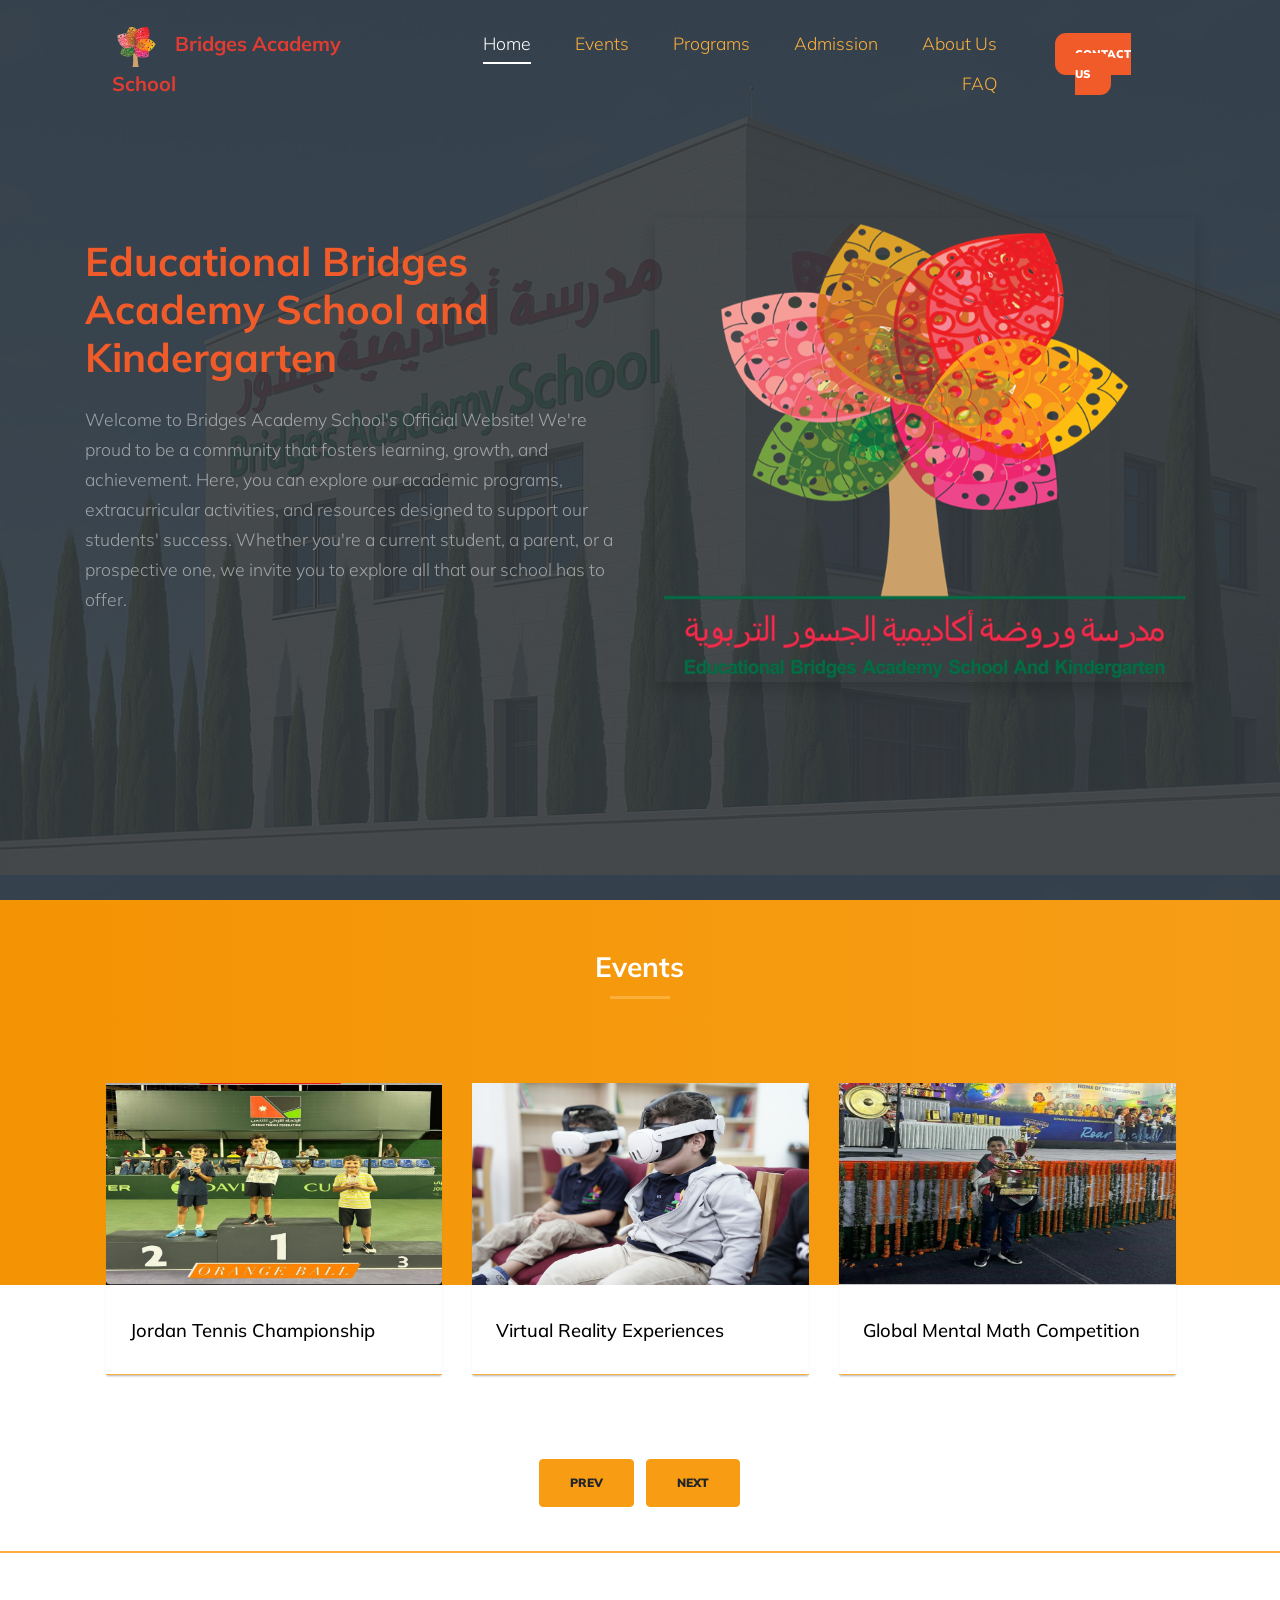
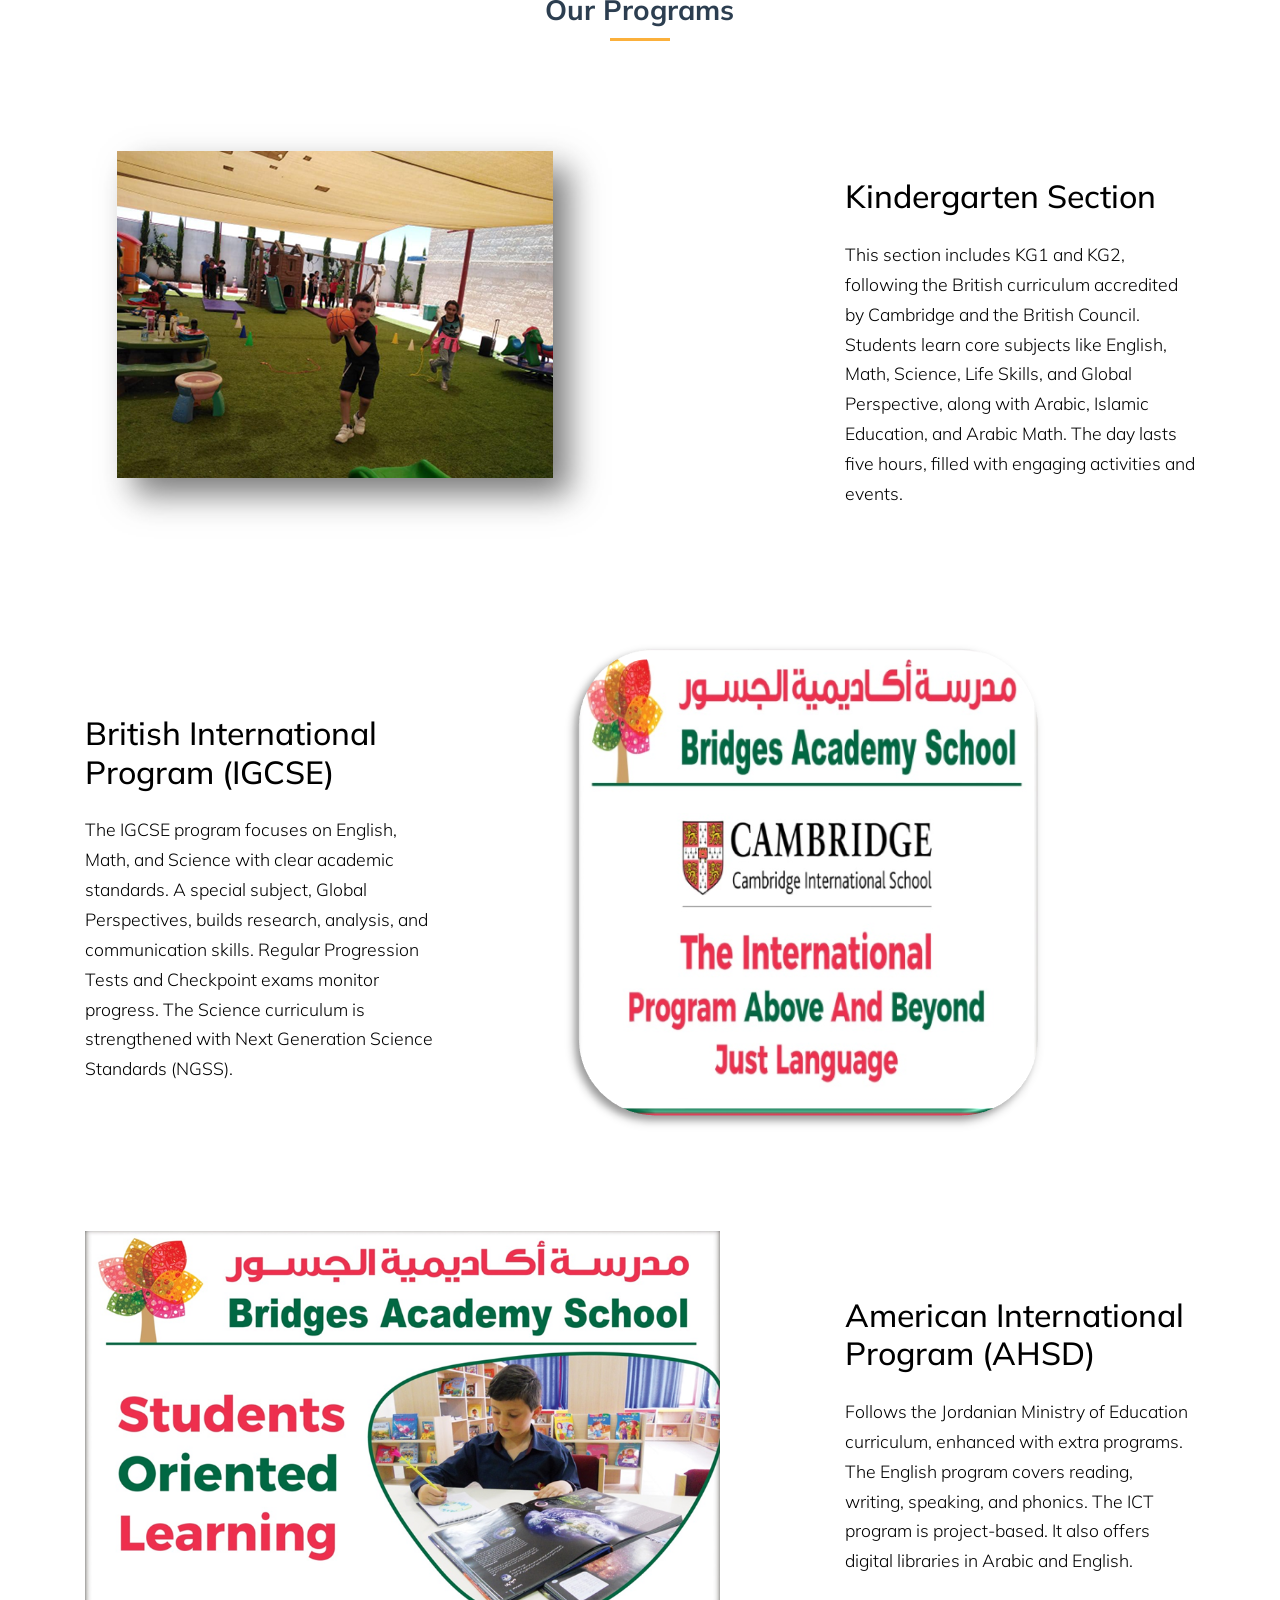
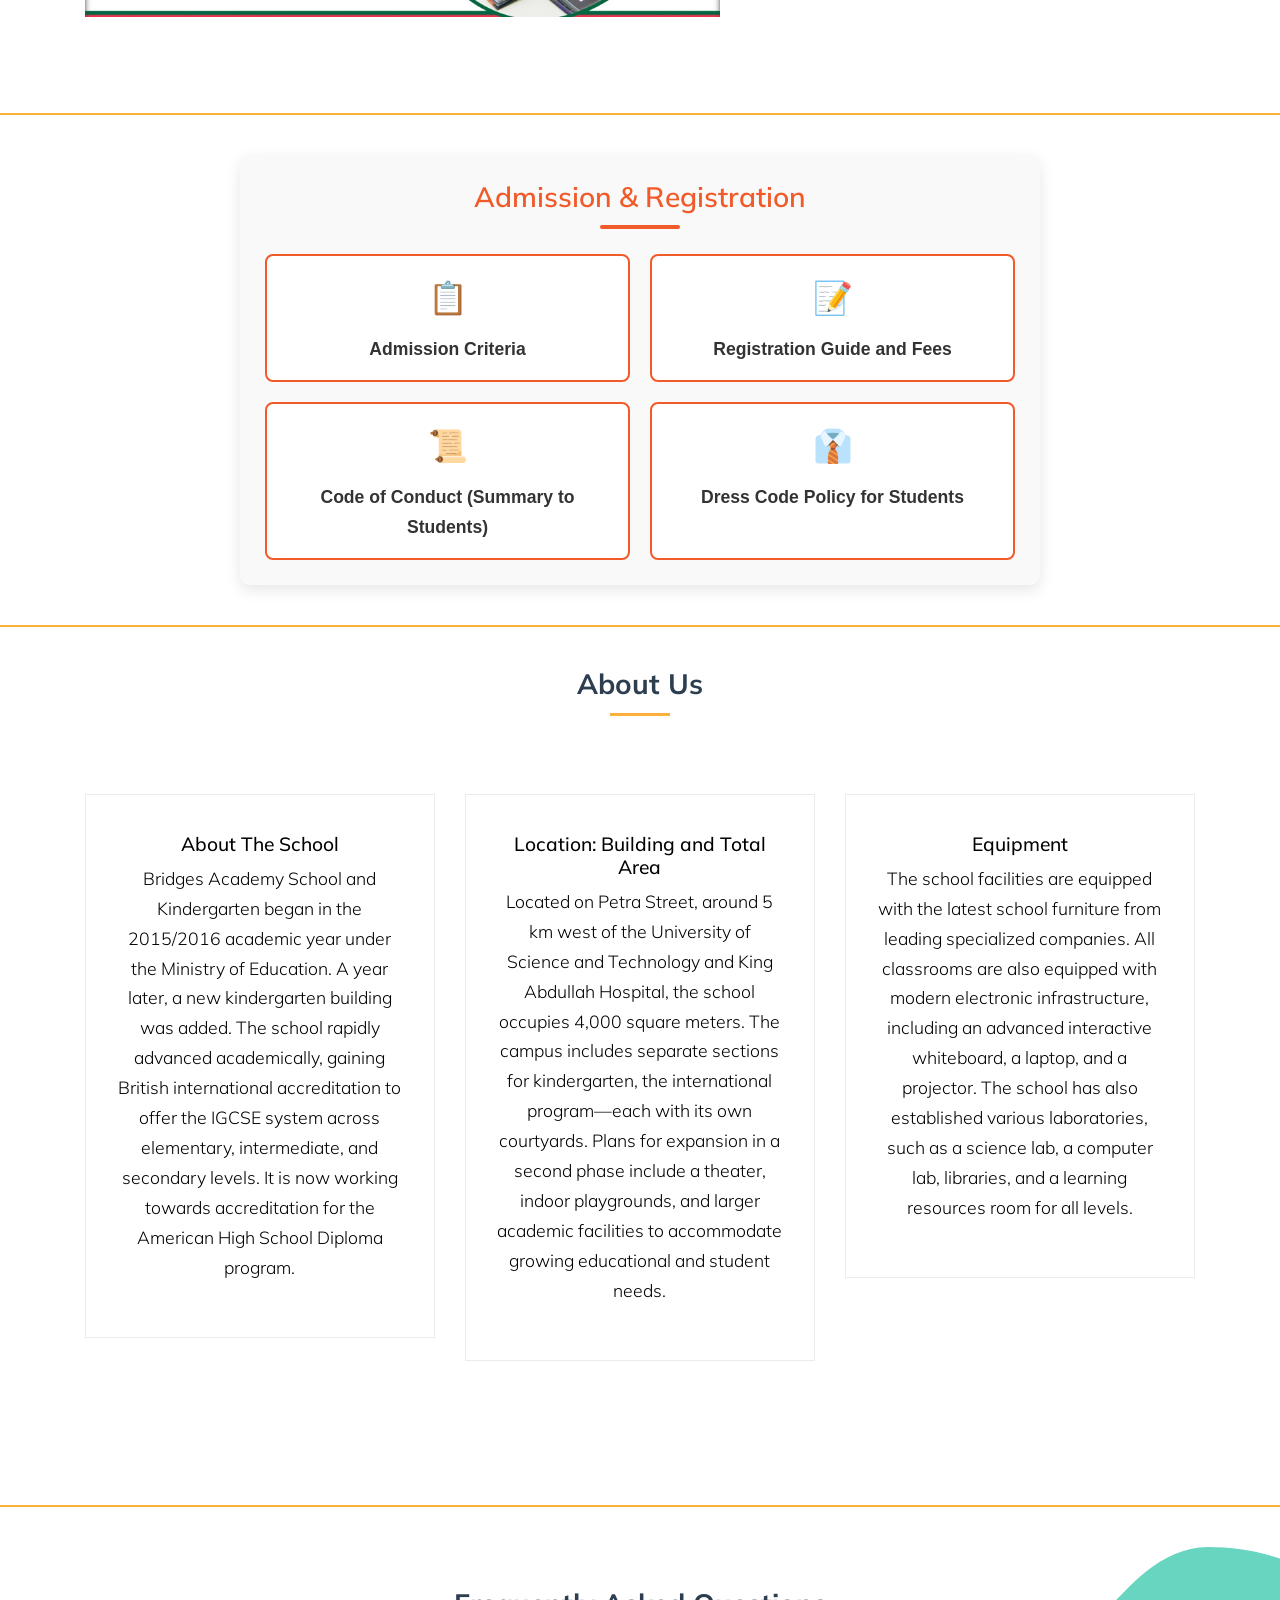
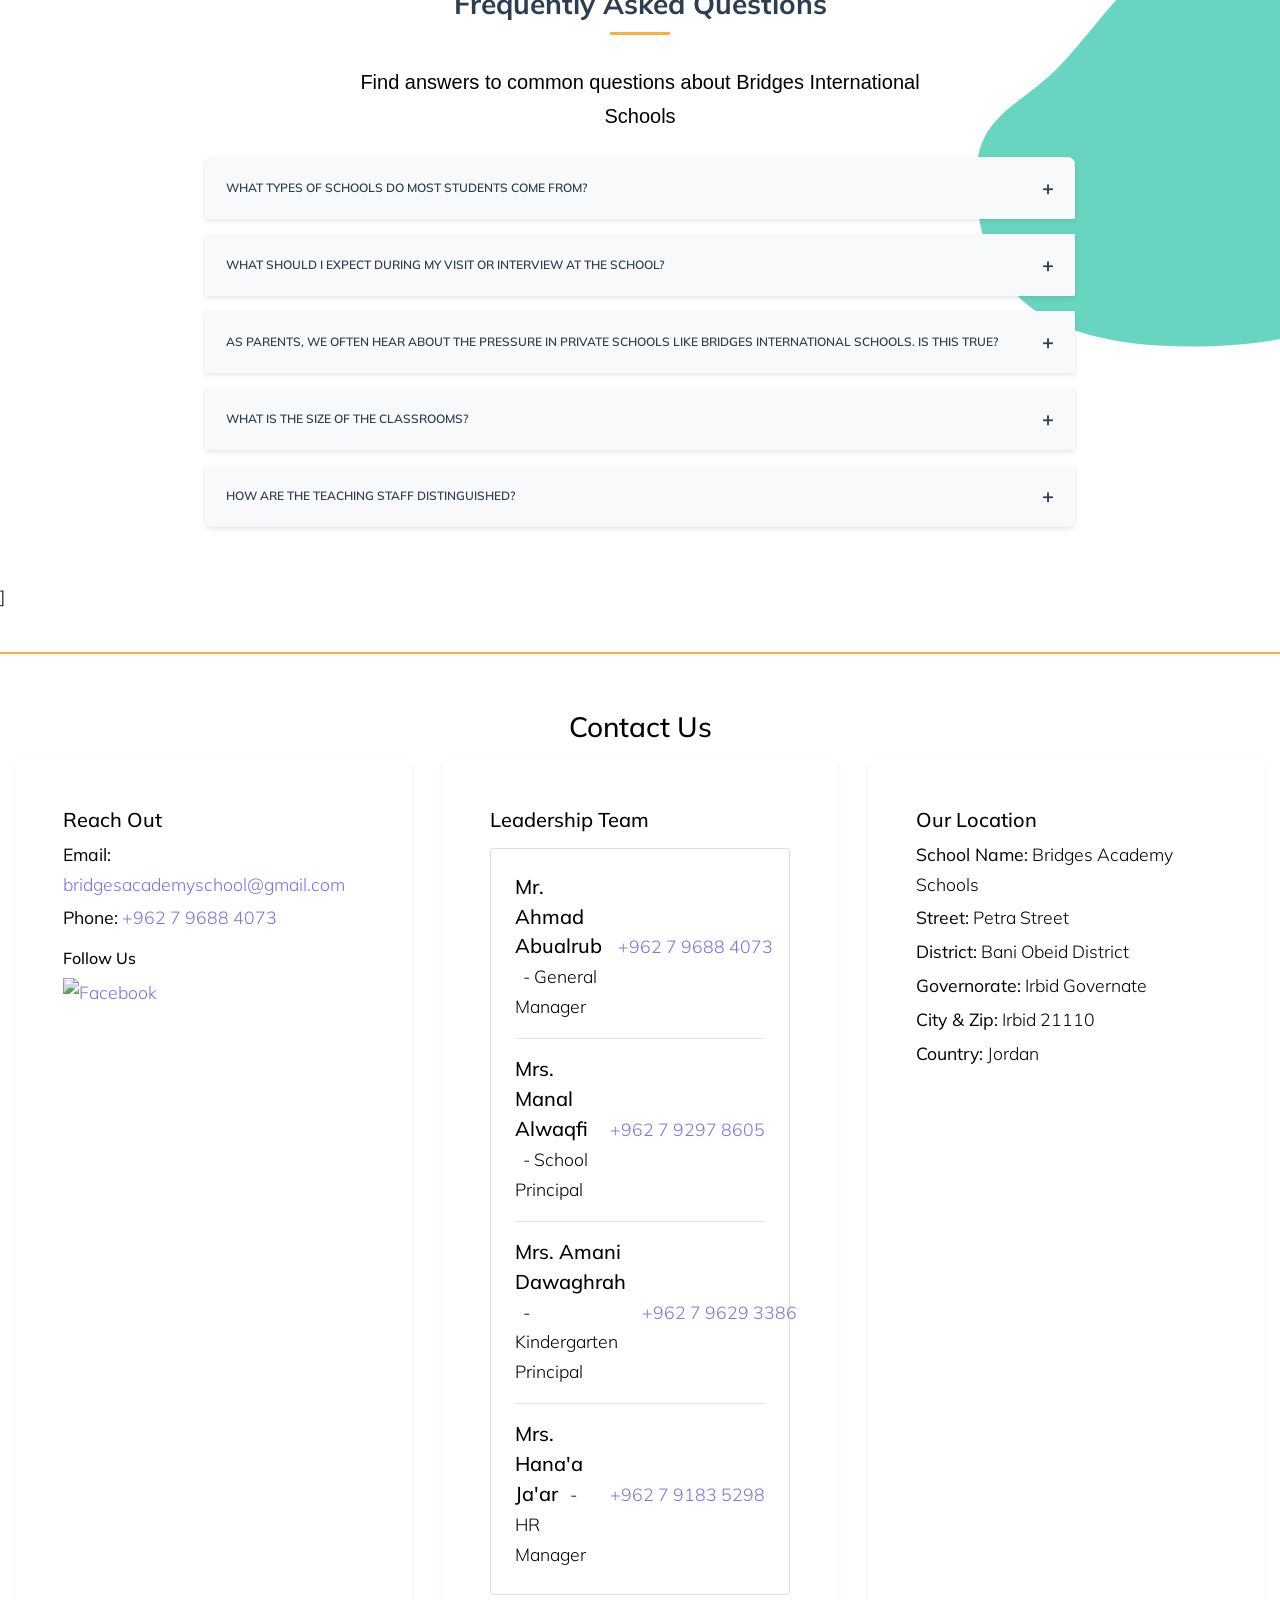
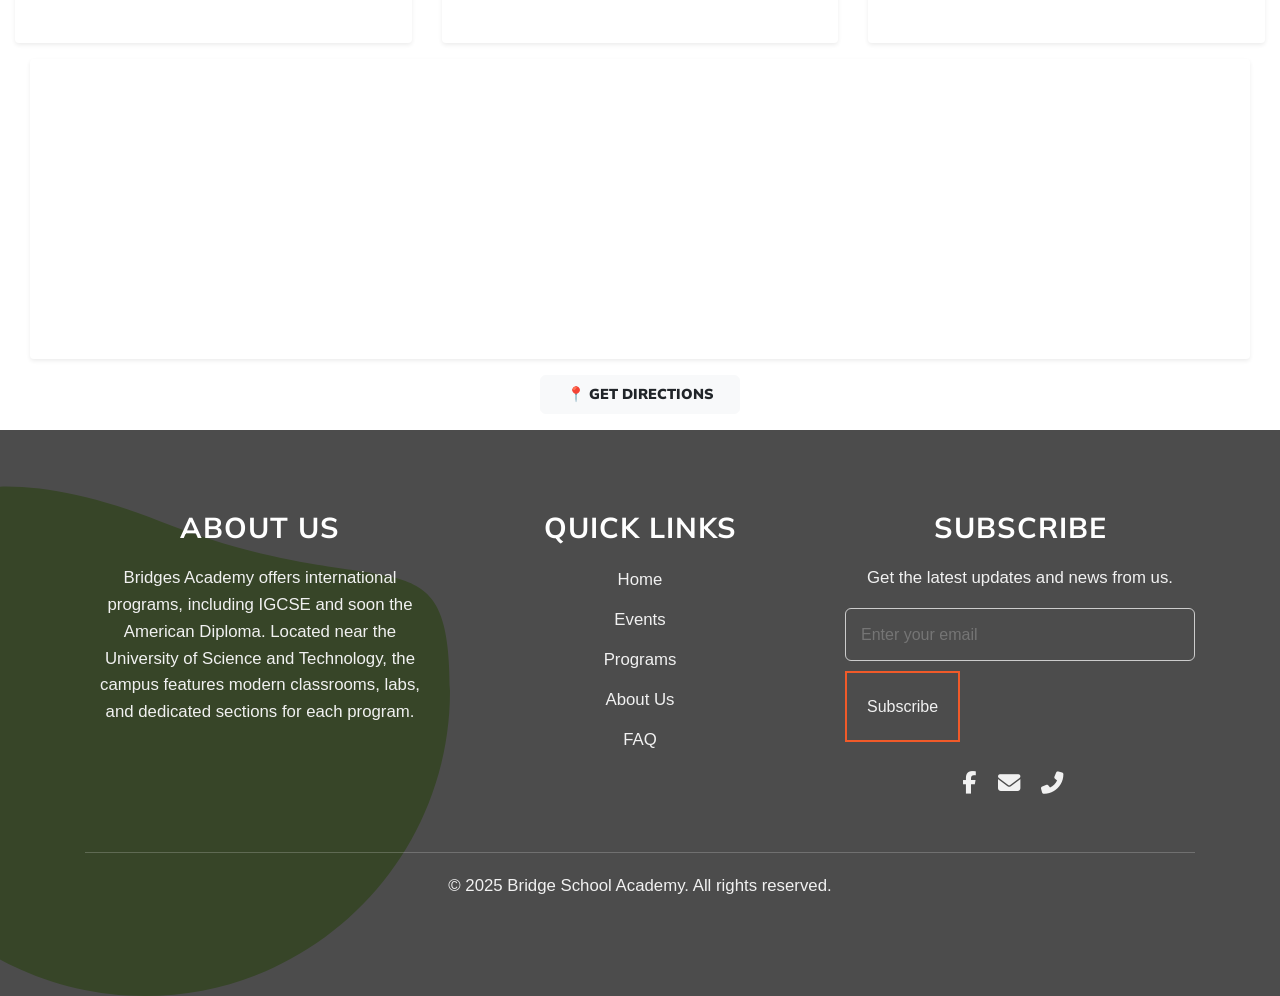
==== commit bd307125: "Add files via upload" ====
--- a/index.html
+++ b/index.html
@@ -55,7 +55,7 @@
         <div class="d-flex align-items-center">
           <a href="index.html">
             <img src="images/logo.png" alt="Logo" style="height: 40px; margin-right: 10px;">
-            <span style="color: #E03C31; font-weight: bold; font-size: 20px;">Educational Bridges Academy School and Kindergarten</span>
+            <span style="color: #E03C31; font-weight: bold; font-size: 20px;">Bridges Academy School</span>
           </a>
           <div class="mx-auto text-center">
             <nav class="site-navigation position-relative text-right" role="navigation">
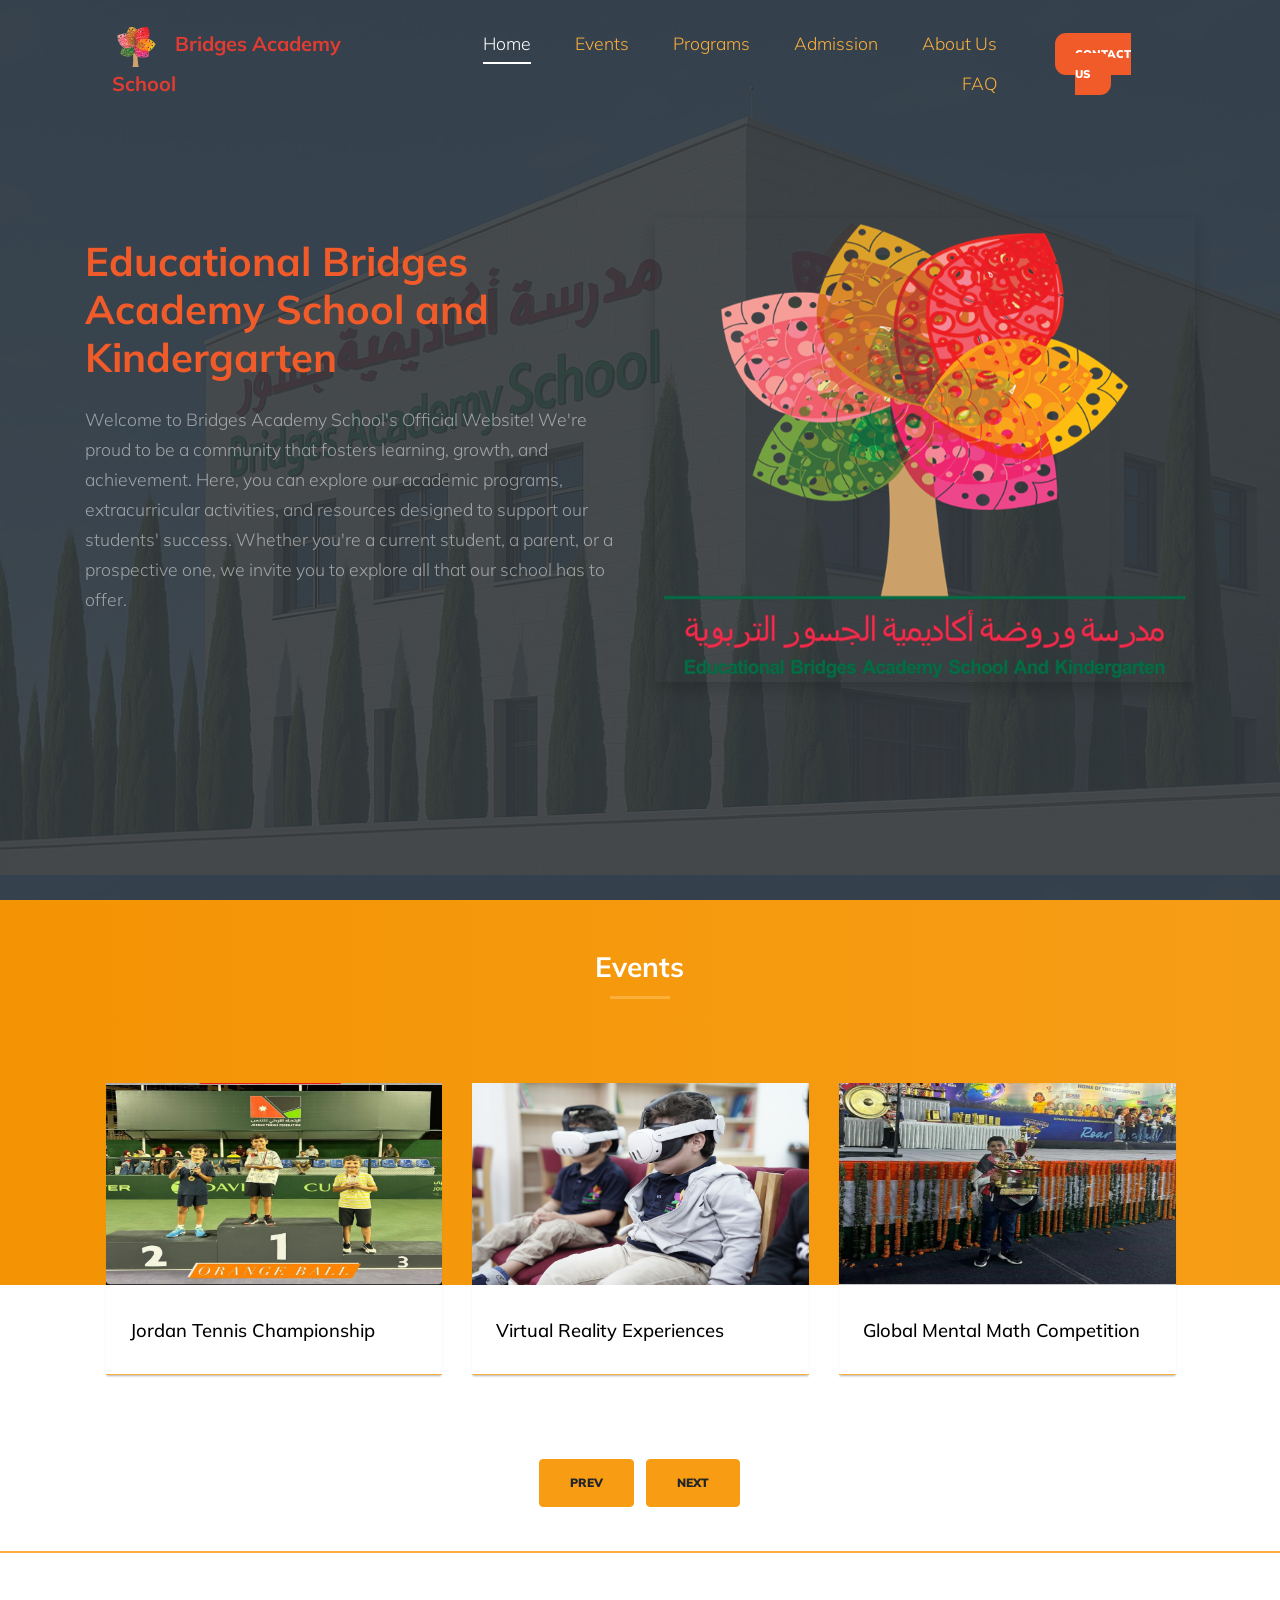
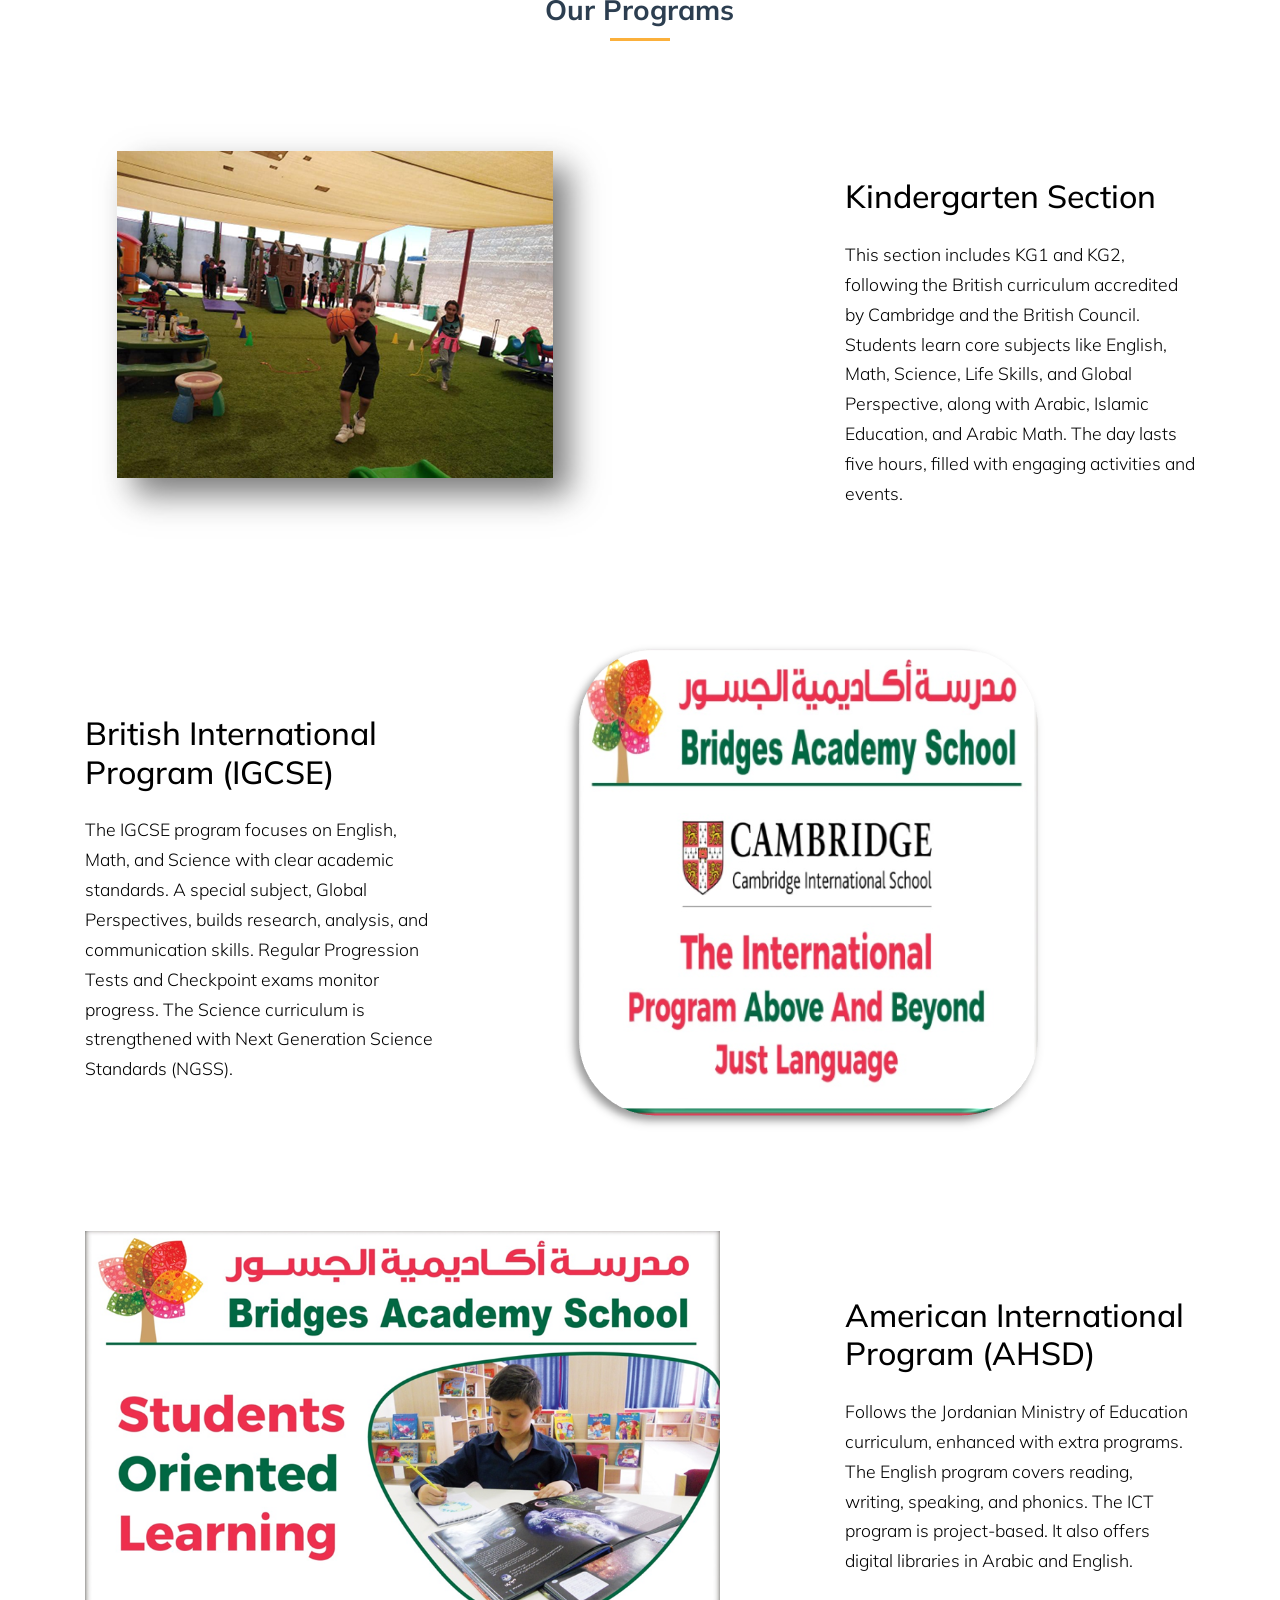
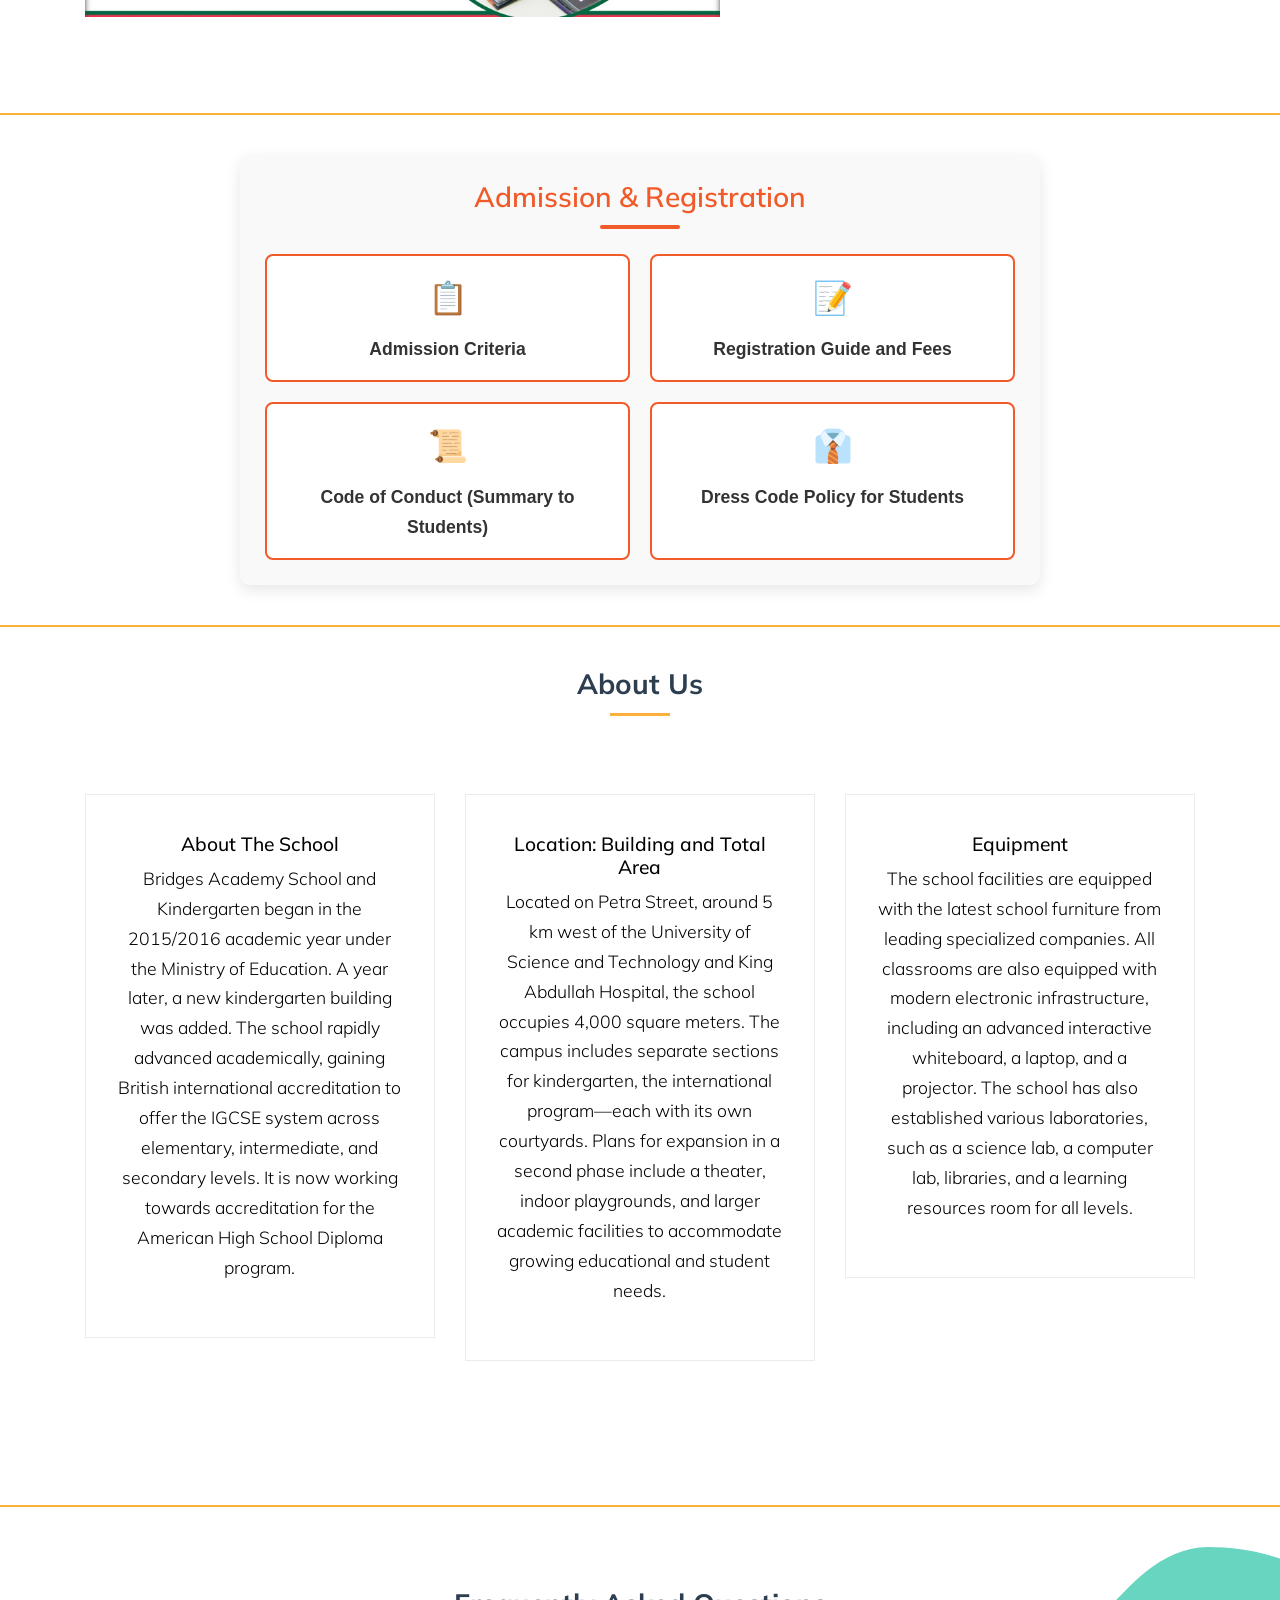
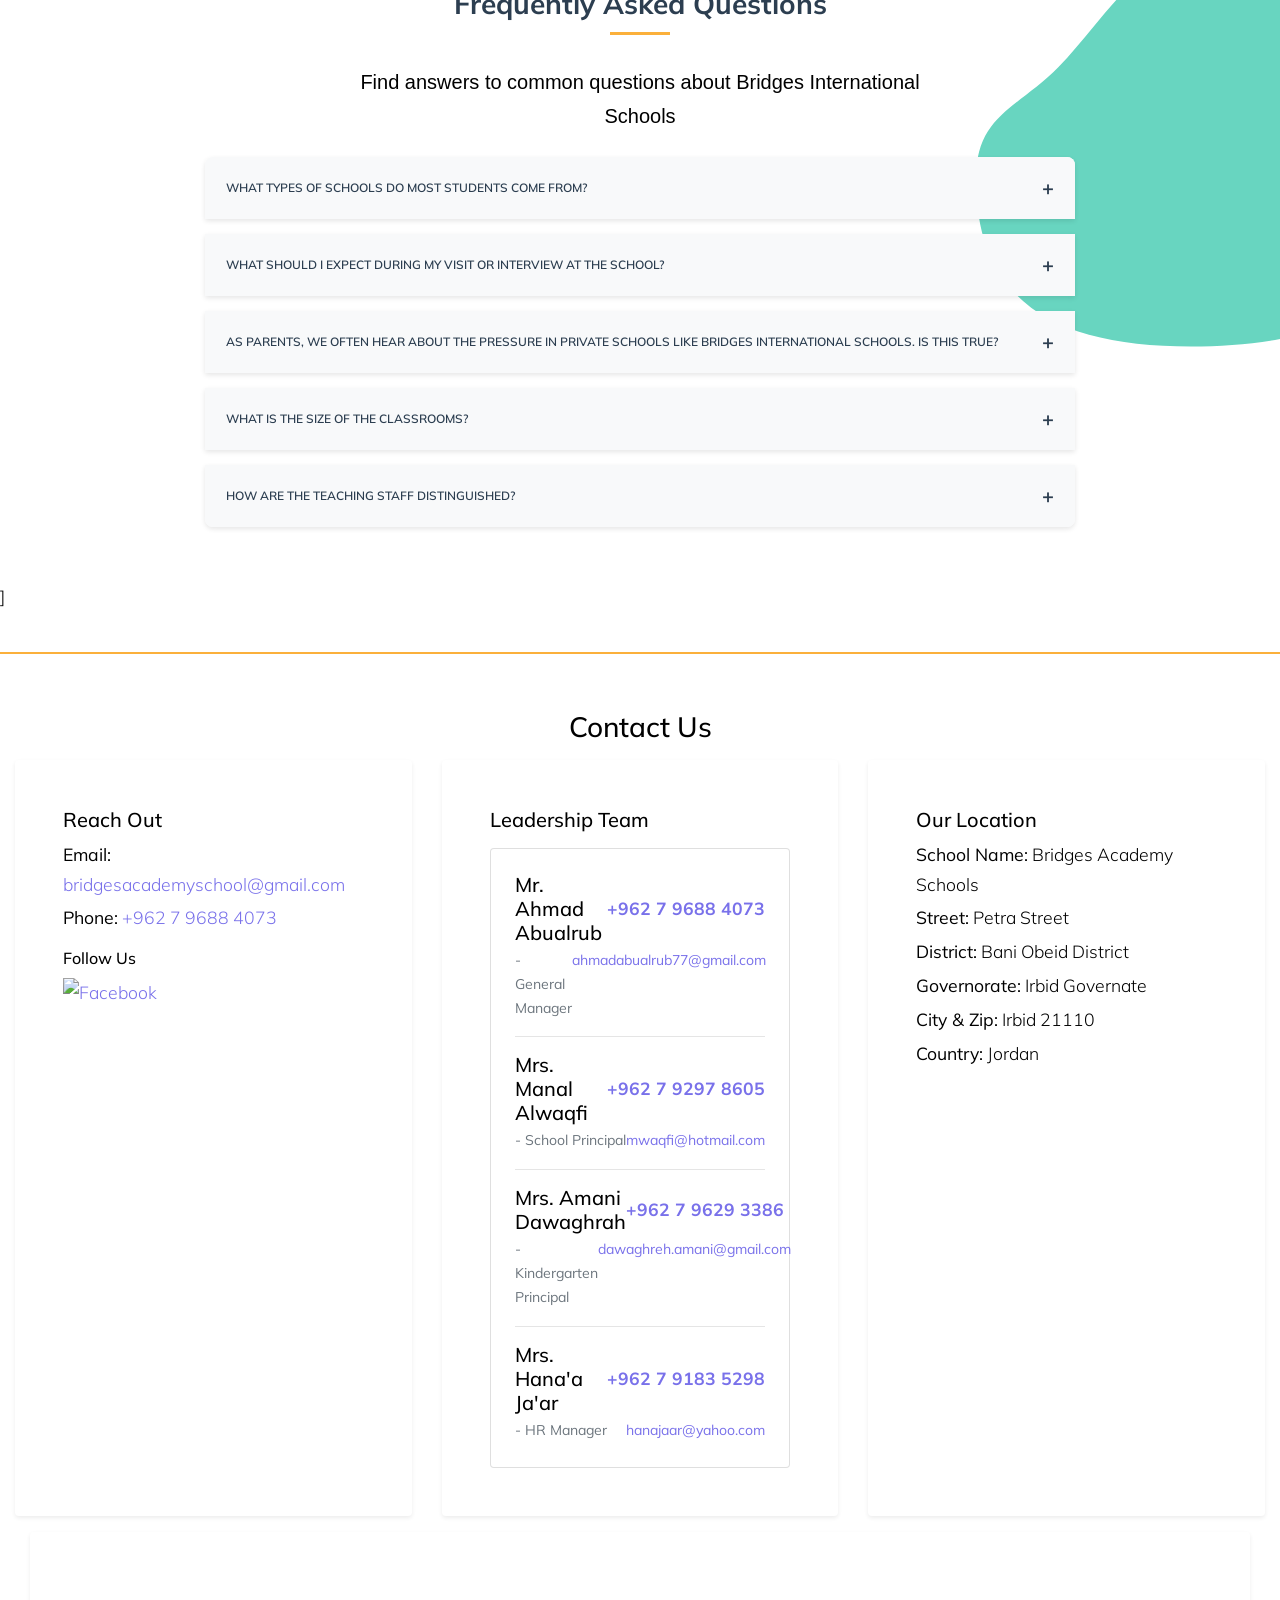
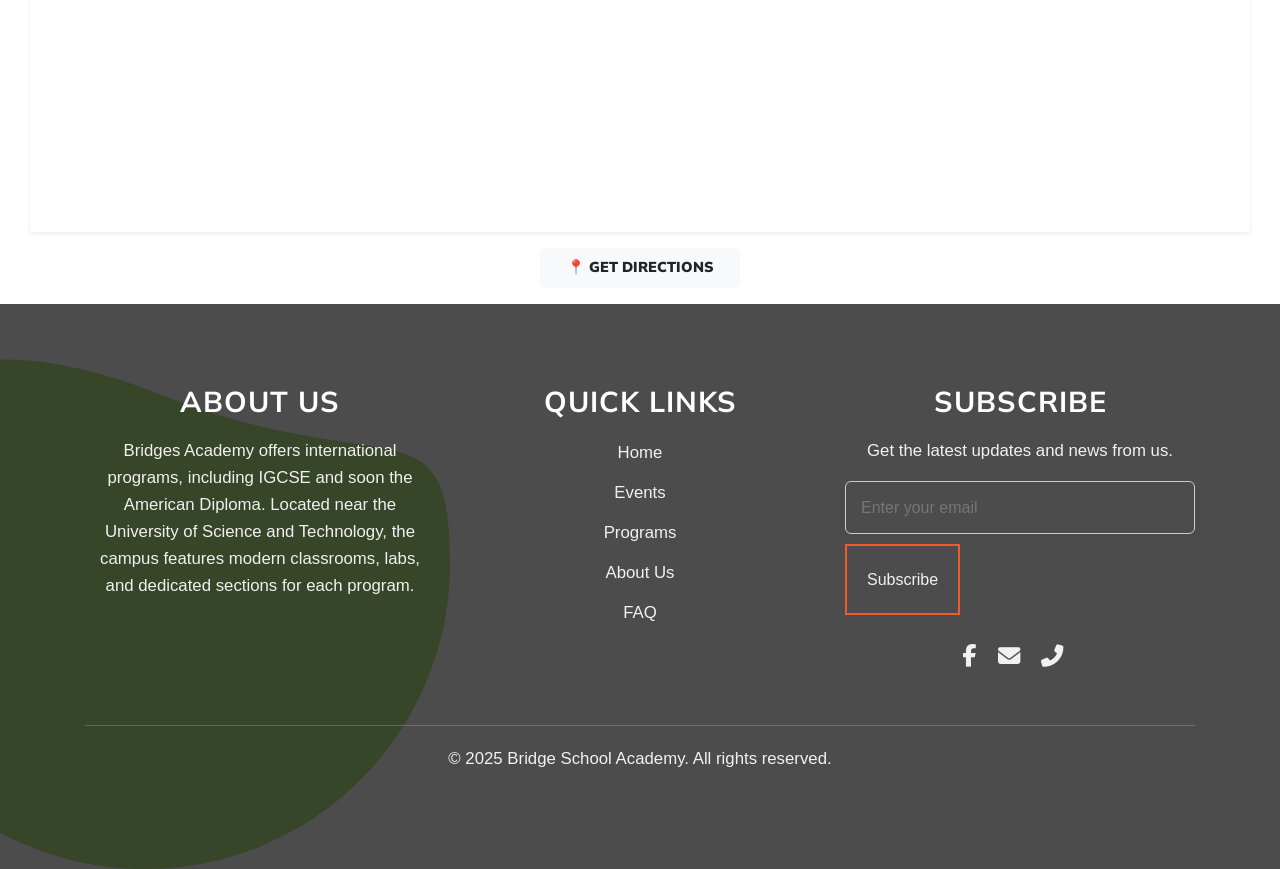
==== commit d3c21229: "Add files via upload" ====
--- a/index.html
+++ b/index.html
@@ -831,47 +831,63 @@
           </a>
         </div>
       </div>
-
-      <div class="col-lg-4 col-md-6">
-        <div class="p-5 shadow-sm rounded bg-white h-100">
-          <h5 class="mb-3">Leadership Team</h5>
-          <div class="card">
-            <div class="card-body p-4">
-              <div class="d-flex justify-content-between align-items-center mb-3">
-                <div>
-                  <h5 class="card-title d-inline">Mr. Ahmad Abualrub</h5>
-                  <span class="card-text ml-2">- General Manager</span>
-                </div>
-                <a href="tel:+962796884073" class="ml-3 text-nowrap">+962 7 9688 4073</a>
-              </div>
-              <hr>
-              <div class="d-flex justify-content-between align-items-center mb-3">
-                <div>
-                  <h5 class="card-title d-inline">Mrs. Manal Alwaqfi</h5>
-                  <span class="card-text ml-2">- School Principal</span>
-                </div>
-                <a href="tel:+962792978605" class="ml-3 text-nowrap">+962 7 9297 8605</a>
-              </div>
-              <hr>
-              <div class="d-flex justify-content-between align-items-center mb-3">
-                <div>
-                  <h5 class="card-title d-inline">Mrs. Amani Dawaghrah</h5>
-                  <span class="card-text ml-2">- Kindergarten Principal</span>
-                </div>
-                <a href="tel:+962796293386" class="ml-3 text-nowrap">+962 7 9629 3386</a>
-              </div>
-              <hr>
-              <div class="d-flex justify-content-between align-items-center">
-                <div>
-                  <h5 class="card-title d-inline">Mrs. Hana'a Ja'ar</h5>
-                  <span class="card-text ml-2">- HR Manager</span>
-                </div>
-                <a href="tel:+962791835298" class="ml-3 text-nowrap">+962 7 9183 5298</a>
-              </div>
-            </div>
-          </div>
-        </div>
-      </div>
+<div class="col-lg-4 col-md-6">
+  <div class="p-5 shadow-sm rounded bg-white h-100">
+    <h5 class="mb-3">Leadership Team</h5>
+    <div class="card">
+      <div class="card-body p-4">
+        
+        <div class="mb-3">
+          <div class="d-flex justify-content-between align-items-center">
+            <h5 class="card-title mb-0">Mr. Ahmad Abualrub</h5>
+            <a href="tel:+962796884073" class="text-nowrap font-weight-bold">+962 7 9688 4073</a>
+          </div>
+          <div class="d-flex justify-content-between mt-1">
+            <span class="card-text text-muted small">- General Manager</span>
+            <a href="mailto:ahmadabualrub77@gmail.com" class="small text-primary">ahmadabualrub77@gmail.com</a>
+          </div>
+        </div>
+        <hr>
+        
+        <div class="mb-3">
+          <div class="d-flex justify-content-between align-items-center">
+            <h5 class="card-title mb-0">Mrs. Manal Alwaqfi</h5>
+            <a href="tel:+962792978605" class="text-nowrap font-weight-bold">+962 7 9297 8605</a>
+          </div>
+          <div class="d-flex justify-content-between mt-1">
+            <span class="card-text text-muted small">- School Principal</span>
+            <a href="mailto:mwaqfi@hotmail.com" class="small text-primary">mwaqfi@hotmail.com</a>
+          </div>
+        </div>
+        <hr>
+        
+        <div class="mb-3">
+          <div class="d-flex justify-content-between align-items-center">
+            <h5 class="card-title mb-0">Mrs. Amani Dawaghrah</h5>
+            <a href="tel:+962796293386" class="text-nowrap font-weight-bold">+962 7 9629 3386</a>
+          </div>
+          <div class="d-flex justify-content-between mt-1">
+            <span class="card-text text-muted small">- Kindergarten Principal</span>
+            <a href="mailto:dawaghreh.amani@gmail.com" class="small text-primary">dawaghreh.amani@gmail.com</a>
+          </div>
+        </div>
+        <hr>
+        
+        <div>
+          <div class="d-flex justify-content-between align-items-center">
+            <h5 class="card-title mb-0">Mrs. Hana'a Ja'ar</h5>
+            <a href="tel:+962791835298" class="text-nowrap font-weight-bold">+962 7 9183 5298</a>
+          </div>
+          <div class="d-flex justify-content-between mt-1">
+            <span class="card-text text-muted small">- HR Manager</span>
+            <a href="mailto:hanajaar@yahoo.com" class="small text-primary">hanajaar@yahoo.com</a>
+          </div>
+        </div>
+
+      </div>
+    </div>
+  </div>
+</div>
 
       <div class="col-lg-4 col-md-6">
         <div class="p-5 shadow-sm rounded bg-white h-100">
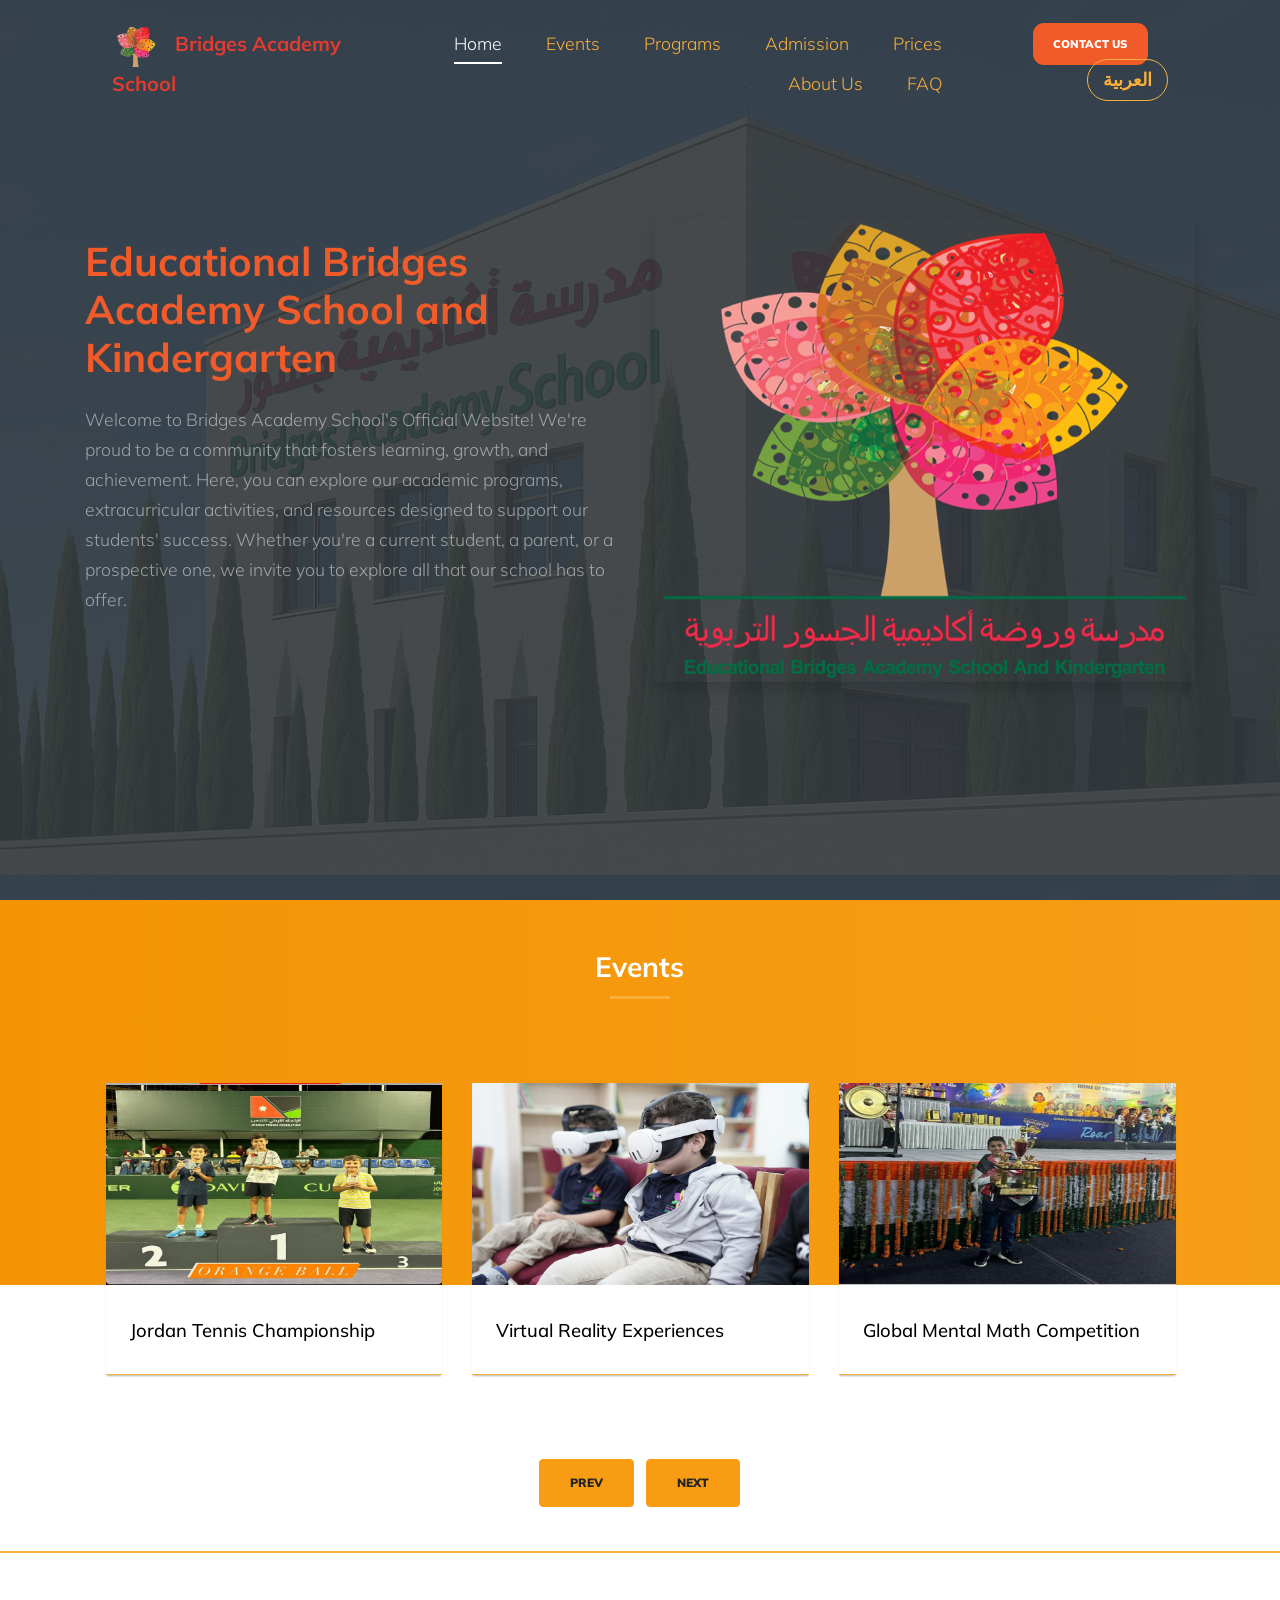
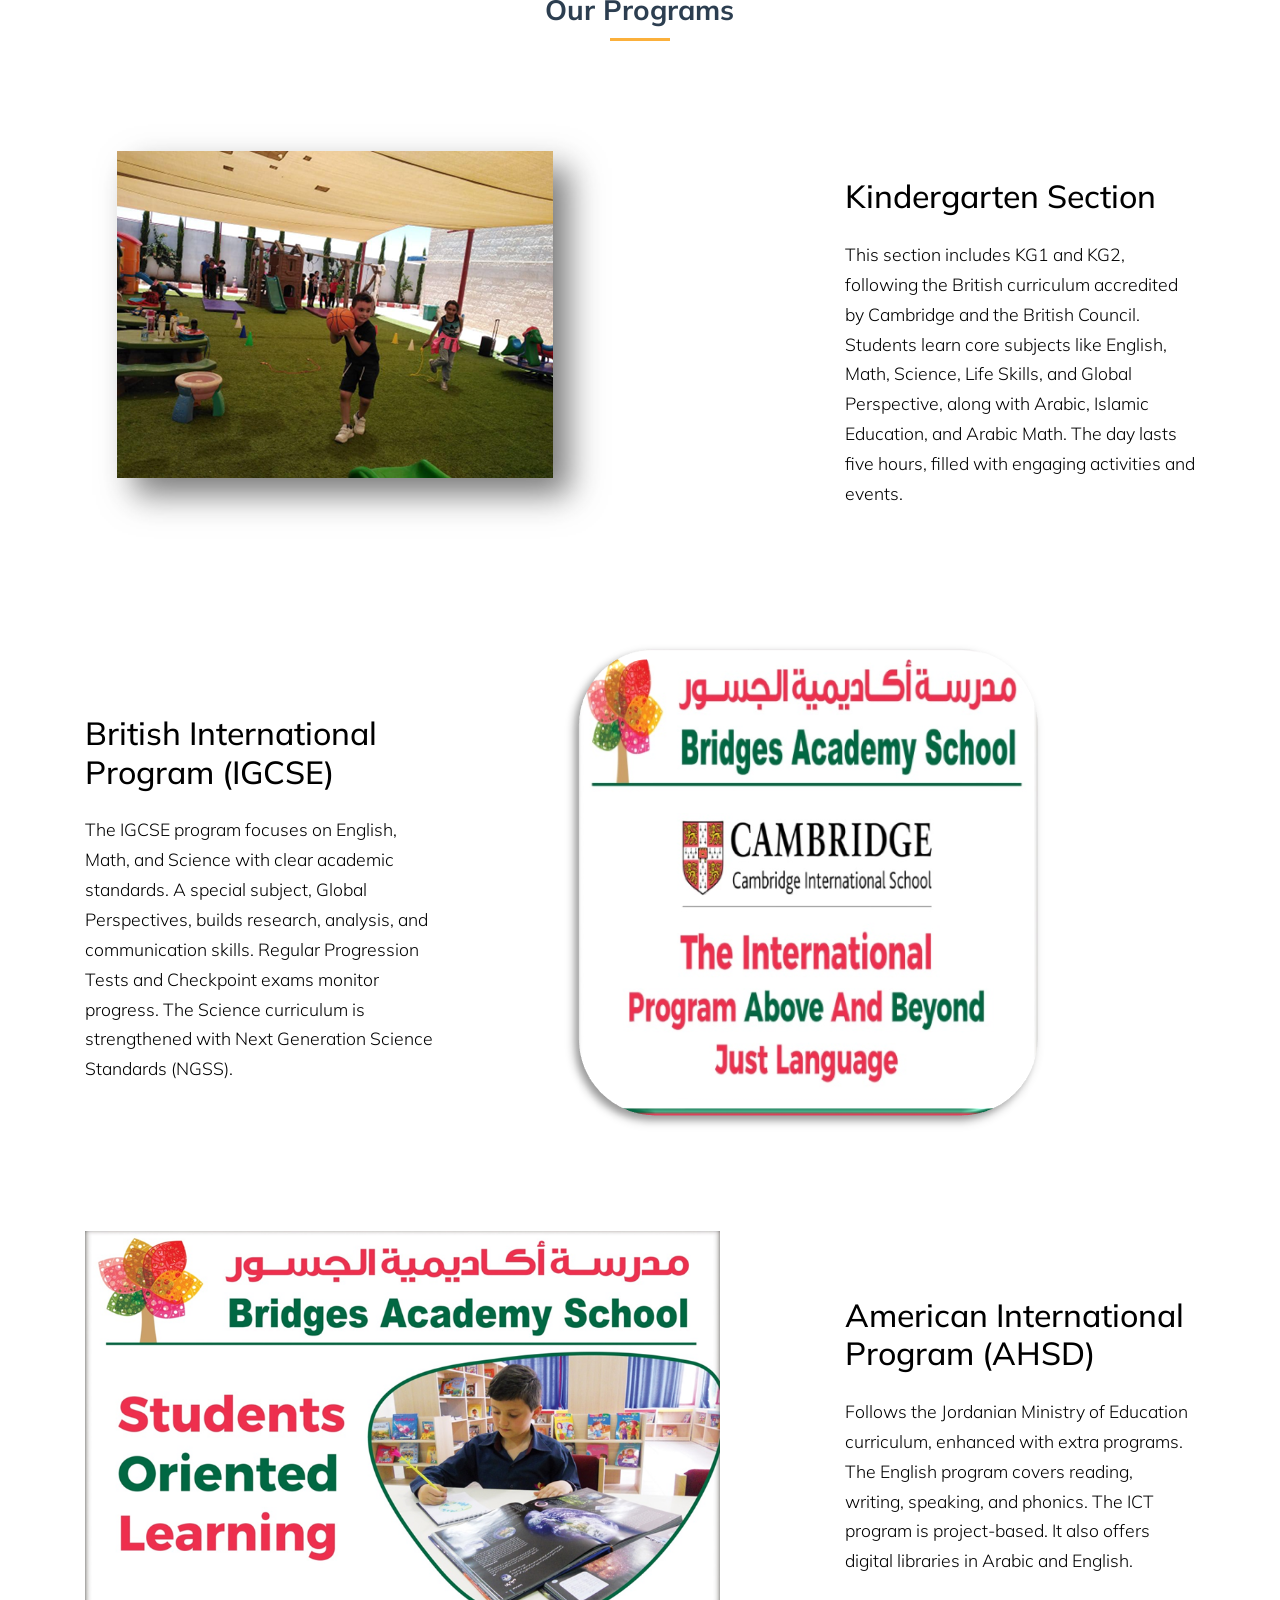
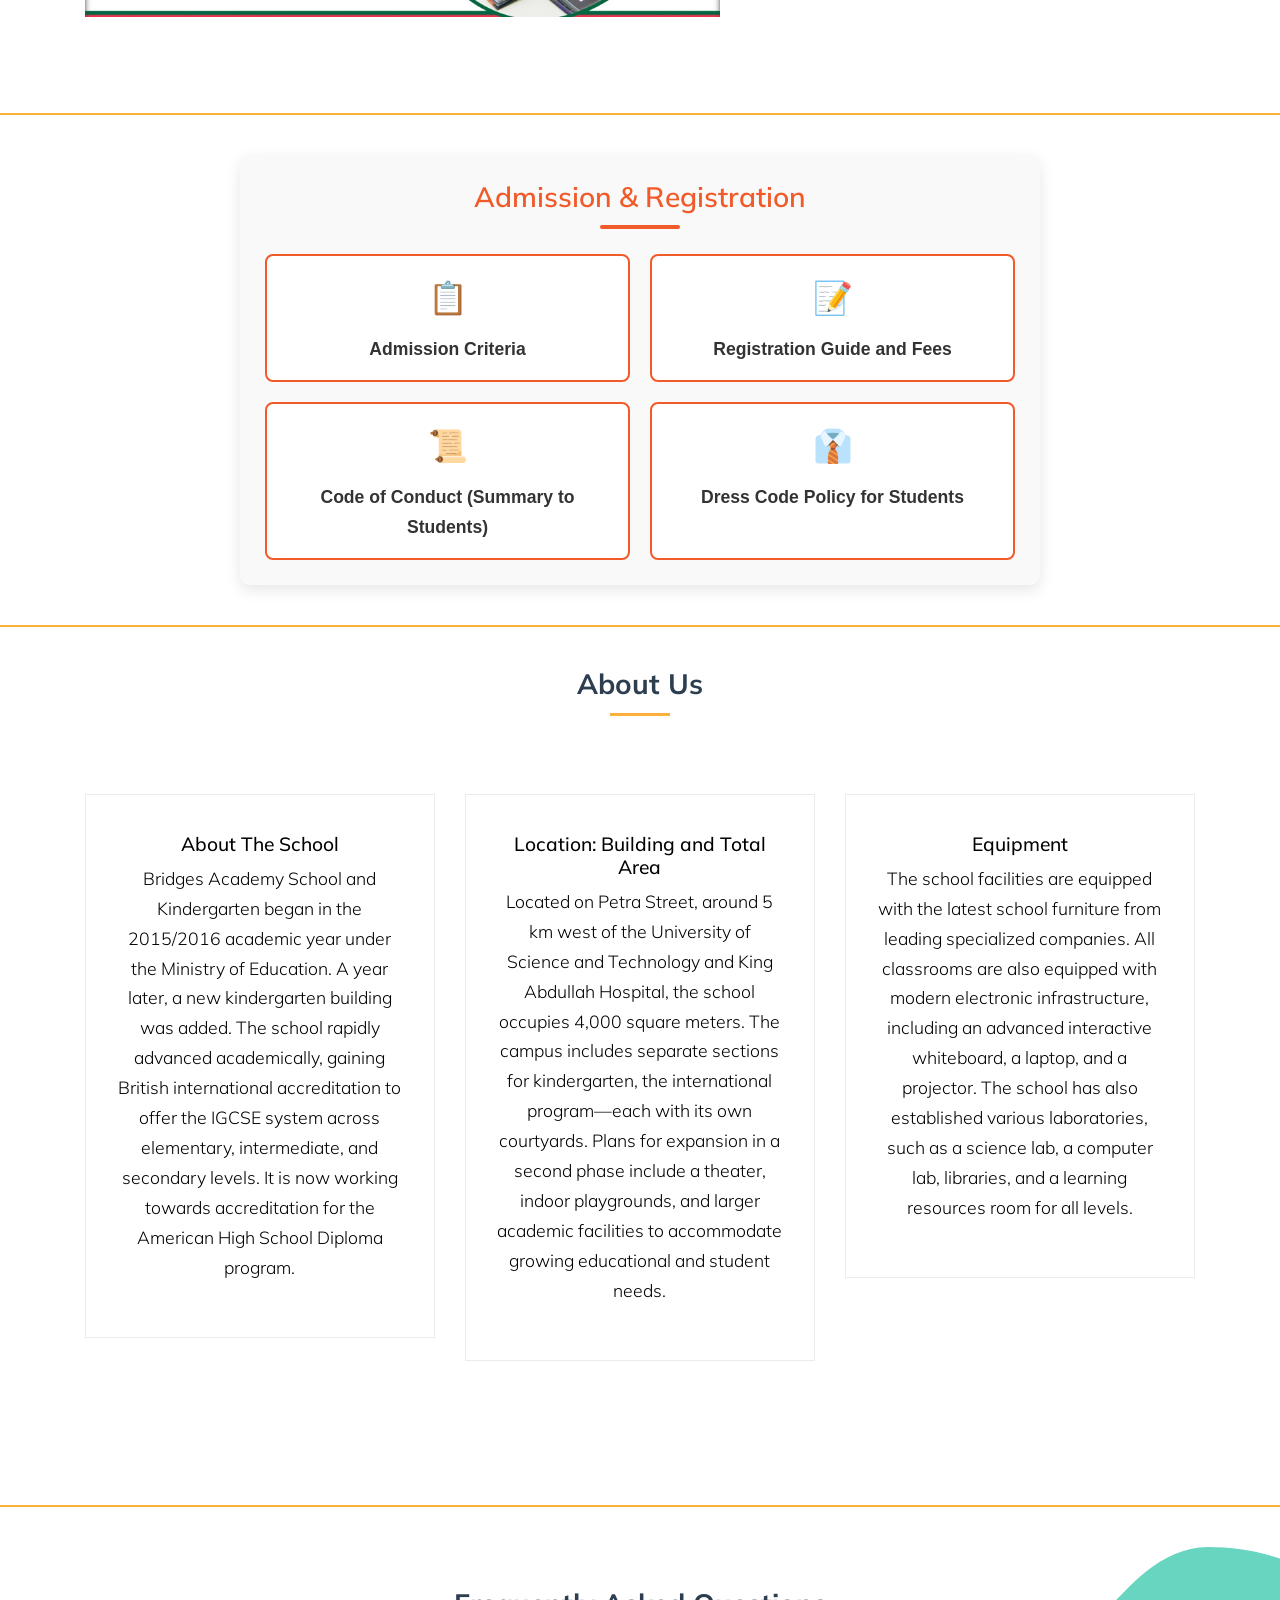
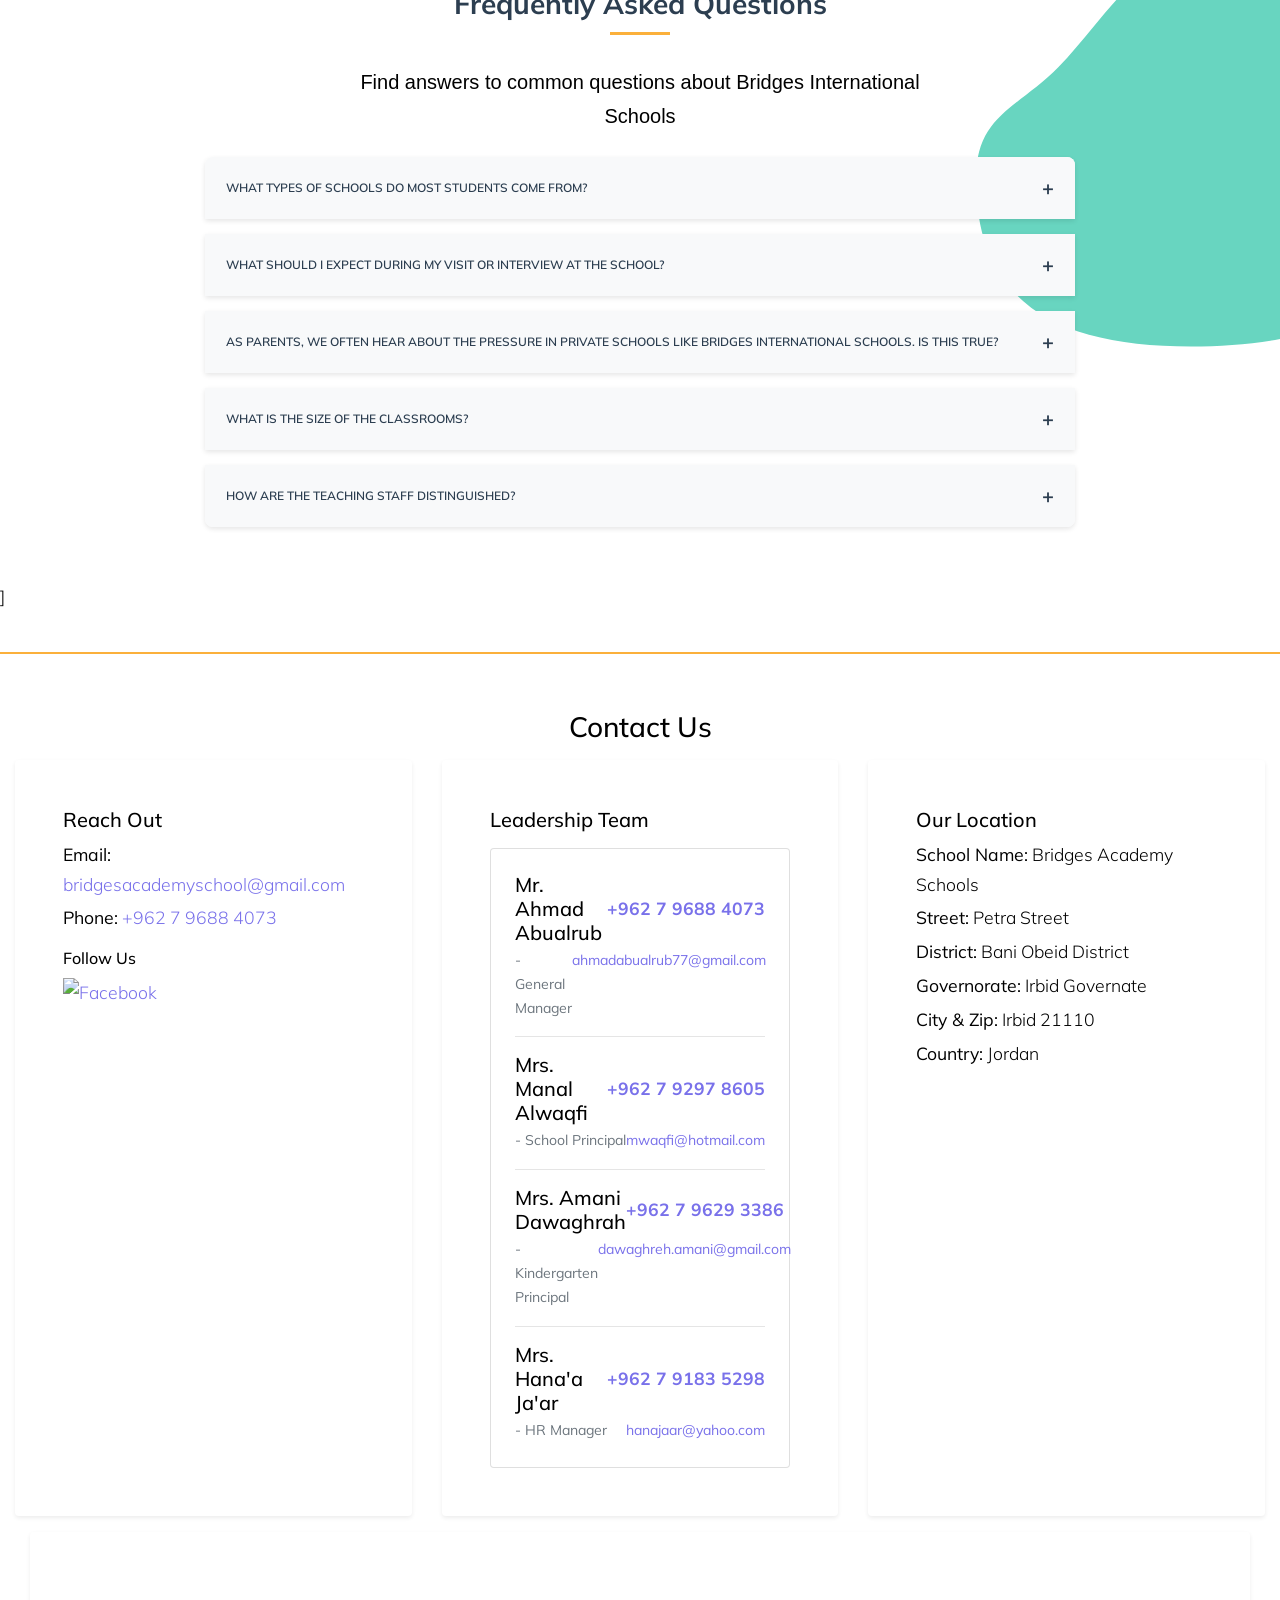
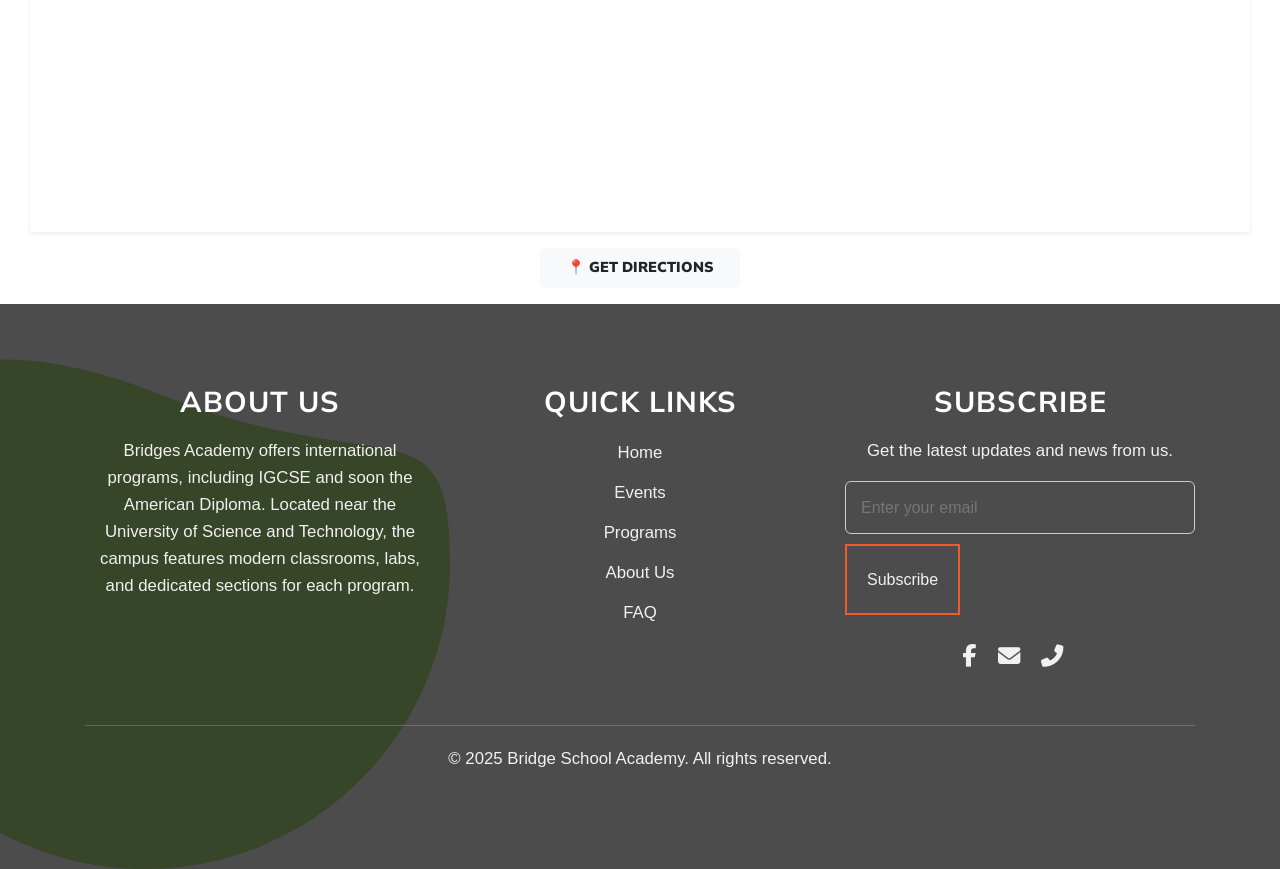
==== commit 00db2b37: "Add files via upload" ====
--- a/index.html
+++ b/index.html
@@ -53,41 +53,42 @@
     <header class="site-navbar py-4 js-sticky-header site-navbar-target" role="banner">
       <div class="container-fluid">
         <div class="d-flex align-items-center">
-          <a href="index.html">
+          <a href="/">
             <img src="images/logo.png" alt="Logo" style="height: 40px; margin-right: 10px;">
             <span style="color: #E03C31; font-weight: bold; font-size: 20px;">Bridges Academy School</span>
           </a>
           <div class="mx-auto text-center">
             <nav class="site-navigation position-relative text-right" role="navigation">
-              <ul class="site-menu main-menu js-clone-nav mx-auto d-none d-lg-block m-0 p-0">
-                <li><a href="#home-section" class="nav-link">Home</a></li>
-                <li><a href="#courses-section" class="nav-link">Events</a></li>
-                <li><a href="#programs-section" class="nav-link">Programs</a></li>
-                <li><a href="#download-section" class="nav-link">Admission</a></li>
-                <li><a href="#about-section" class="nav-link">About Us</a></li>
-
-                <li><a href="#faq-section" class="nav-link">FAQ</a></li>
-                
-              </ul>
+             <ul class="site-menu main-menu js-clone-nav mx-auto d-none d-lg-block m-0 p-0">
+  <li><a href="#home" class="nav-link">Home</a></li>
+  <li><a href="#courses" class="nav-link">Events</a></li>
+  <li><a href="#programs" class="nav-link">Programs</a></li>
+  <li><a href="#download-section" class="nav-link">Admission</a></li>
+  <li><a href="prices.html" class="nav-link">Prices</a></li> <li><a href="#about" class="nav-link">About Us</a></li>
+  <li><a href="#faq" class="nav-link">FAQ</a></li>
+  
+</ul>
             </nav>
           </div>
-  
-          <div class="ml-auto">
-            <nav class="site-navigation position-relative text-right" role="navigation">
-              <ul class="site-menu main-menu site-menu-dark js-clone-nav mr-auto d-none d-lg-block m-0 p-0">
-                <li class="cta">
-                  <a href="#contact-section" class="nav-link no-underline"><span>Contact Us</span></a>
-                </li>
-              </ul>
-            </nav>
-            <a href="#" class="d-inline-block d-lg-none site-menu-toggle js-menu-toggle text-black float-right"><span class="icon-menu h3"></span></a>
-          </div>
-        </div>
-      </div>
+  <div class="ml-auto">
+  <nav class="site-navigation position-relative text-right" role="navigation">
+    <ul class="site-menu main-menu site-menu-dark js-clone-nav mr-auto d-none d-lg-block m-0 p-0">
+      <li class="cta">
+        <a href="#contact-section" class="nav-link"><span>Contact Us</span></a>
+      </li>
+      <li class="ml-2">
+        <a href="javascript:void(0)" onclick="toggleLanguage()" class="nav-link" style="color: #FBB03B; font-weight: bold; border: 1px solid #FBB03B; border-radius: 30px; padding: 5px 15px !important;">
+          <span id="custom-lang-text">العربية</span>
+        </a>
+      </li>
+    </ul>
+  </nav>
+  <a href="#" class="d-inline-block d-lg-none site-menu-toggle js-menu-toggle text-black float-right"><span class="icon-menu h3"></span></a>
+</div>
     </header>
     
 
-    <div class="intro-section" id="home-section">
+    <div class="intro-section" id="home">
       
       <div class="slide-1" style="background-image: url('images/hero_1.jpg');" data-stellar-background-ratio="0.5">
         <div class="container">
@@ -131,7 +132,7 @@
   }
 </style>
 
-<div class="site-section courses-title ocean-gradient" id="courses-section">
+<div class="site-section courses-title ocean-gradient" id="courses">
   <div class="container">
     <div class="row mb-5 justify-content-center">
       <div class="col-lg-7 text-center" data-aos="fade-up">
@@ -251,7 +252,7 @@
       <hr style="border: none; border-top: 2px solid #FBB03B; margin: 40px 0;">
     </div>
     
-    <div class="site-section" id="programs-section">
+    <div class="site-section" id="programs">
       <div class="container">
         <div class="row mb-5 justify-content-center">
           <div class="col-lg-7 text-center"  data-aos="fade-up" data-aos-delay="">
@@ -497,7 +498,7 @@
       <div class="fade-in-divider">
         <hr style="border: none; border-top: 2px solid #FBB03B; margin: 40px 0;">
       </div>
-      <div class="site-section" id="about-section">
+      <div class="site-section" id="about">
   <div class="container">
     <div class="row mb-5 justify-content-center">
       <div class="col-lg-7 text-center" data-aos="fade-up">
@@ -549,7 +550,7 @@
       </div>
       <style>
         /* Base styles for FAQ section */
-        .faq-section {
+        .faq {
           font-family: 'Arial', sans-serif;
           max-width: 900px;
           margin: 0 auto;
@@ -652,7 +653,7 @@
         
         /* Mobile-specific adjustments */
         @media (max-width: 768px) {
-          .faq-section {
+          .faq {
             padding: 30px 10px;
           }
           
@@ -711,7 +712,7 @@
         }
       </style>
         
-        <div class="container faq-section" id="faq-section">
+        <div class="container faq" id="faq">
           <div class="row justify-content-center" data-aos="fade-up">
             <div class="col-lg-8 text-center">
               <h2 class="section-title">Frequently Asked Questions</h2>
@@ -1058,11 +1059,11 @@
         <div class="col-md-3 mb-5 mb-md-0">
           <h3>Quick Links</h3>
           <ul class="footer-links">
-            <li><a href="#home-section">Home</a></li>
-            <li><a href="#courses-section">Events</a></li>
-            <li><a href="#programs-section">Programs</a></li>
-            <li><a href="#about-section">About Us</a></li>
-            <li><a href="#faq-section">FAQ</a></li>
+            <li><a href="#home">Home</a></li>
+            <li><a href="#courses">Events</a></li>
+            <li><a href="#programs">Programs</a></li>
+            <li><a href="#about">About Us</a></li>
+            <li><a href="#faq">FAQ</a></li>
 
           </ul>
         </div>
@@ -1142,7 +1143,57 @@
   <script src="js/jquery.fancybox.min.js"></script>
   <script src="js/jquery.sticky.js"></script>
 
-  
+  <!-- Hidden Google Translate Element -->
+<div id="google_translate_element" style="display:none;"></div>
+<div id="google_translate_element" style="display:none;"></div>
+
+<script>
+  // This function only runs 3 seconds AFTER the page is fully loaded
+  function lazyLoadGoogleTranslate() {
+    var script = document.createElement('script');
+    script.type = 'text/javascript';
+    script.src = "//translate.google.com/translate_a/element.js?cb=googleTranslateElementInit";
+    document.body.appendChild(script);
+  }
+
+  function googleTranslateElementInit() {
+    new google.translate.TranslateElement({
+      pageLanguage: 'en',
+      includedLanguages: 'en,ar',
+      autoDisplay: false
+    }, 'google_translate_element');
+  }
+
+  // Speed Hack: Wait for the window to load, then wait 3 more seconds
+  window.addEventListener('load', function() {
+    setTimeout(lazyLoadGoogleTranslate, 3000); 
+  });
+
+  function toggleLanguage() {
+    var googleSelect = document.querySelector('#google_translate_element select');
+    var langText = document.getElementById('custom-lang-text');
+
+    if (!googleSelect) {
+      // If the user clicks too fast, we force load it immediately
+      alert("Translating engine is warming up... try again in 2 seconds.");
+      return;
+    }
+
+    if (langText.innerText === "العربية") {
+      googleSelect.value = 'ar';
+      langText.innerText = "English";
+    } else {
+      googleSelect.value = 'en';
+      langText.innerText = "العربية";
+    }
+    googleSelect.dispatchEvent(new Event('change'));
+  }
+</script>
+<script type="text/javascript" src="//translate.google.com/translate_a/element.js?cb=googleTranslateElementInit"></script>
+
+<div id="google_translate_element" style="display:none;"></div>
+
+<script type="text/javascript" src="//translate.google.com/translate_a/element.js?cb=googleTranslateElementInit"></script>
   <script src="js/main.js"></script>
     
   </body>
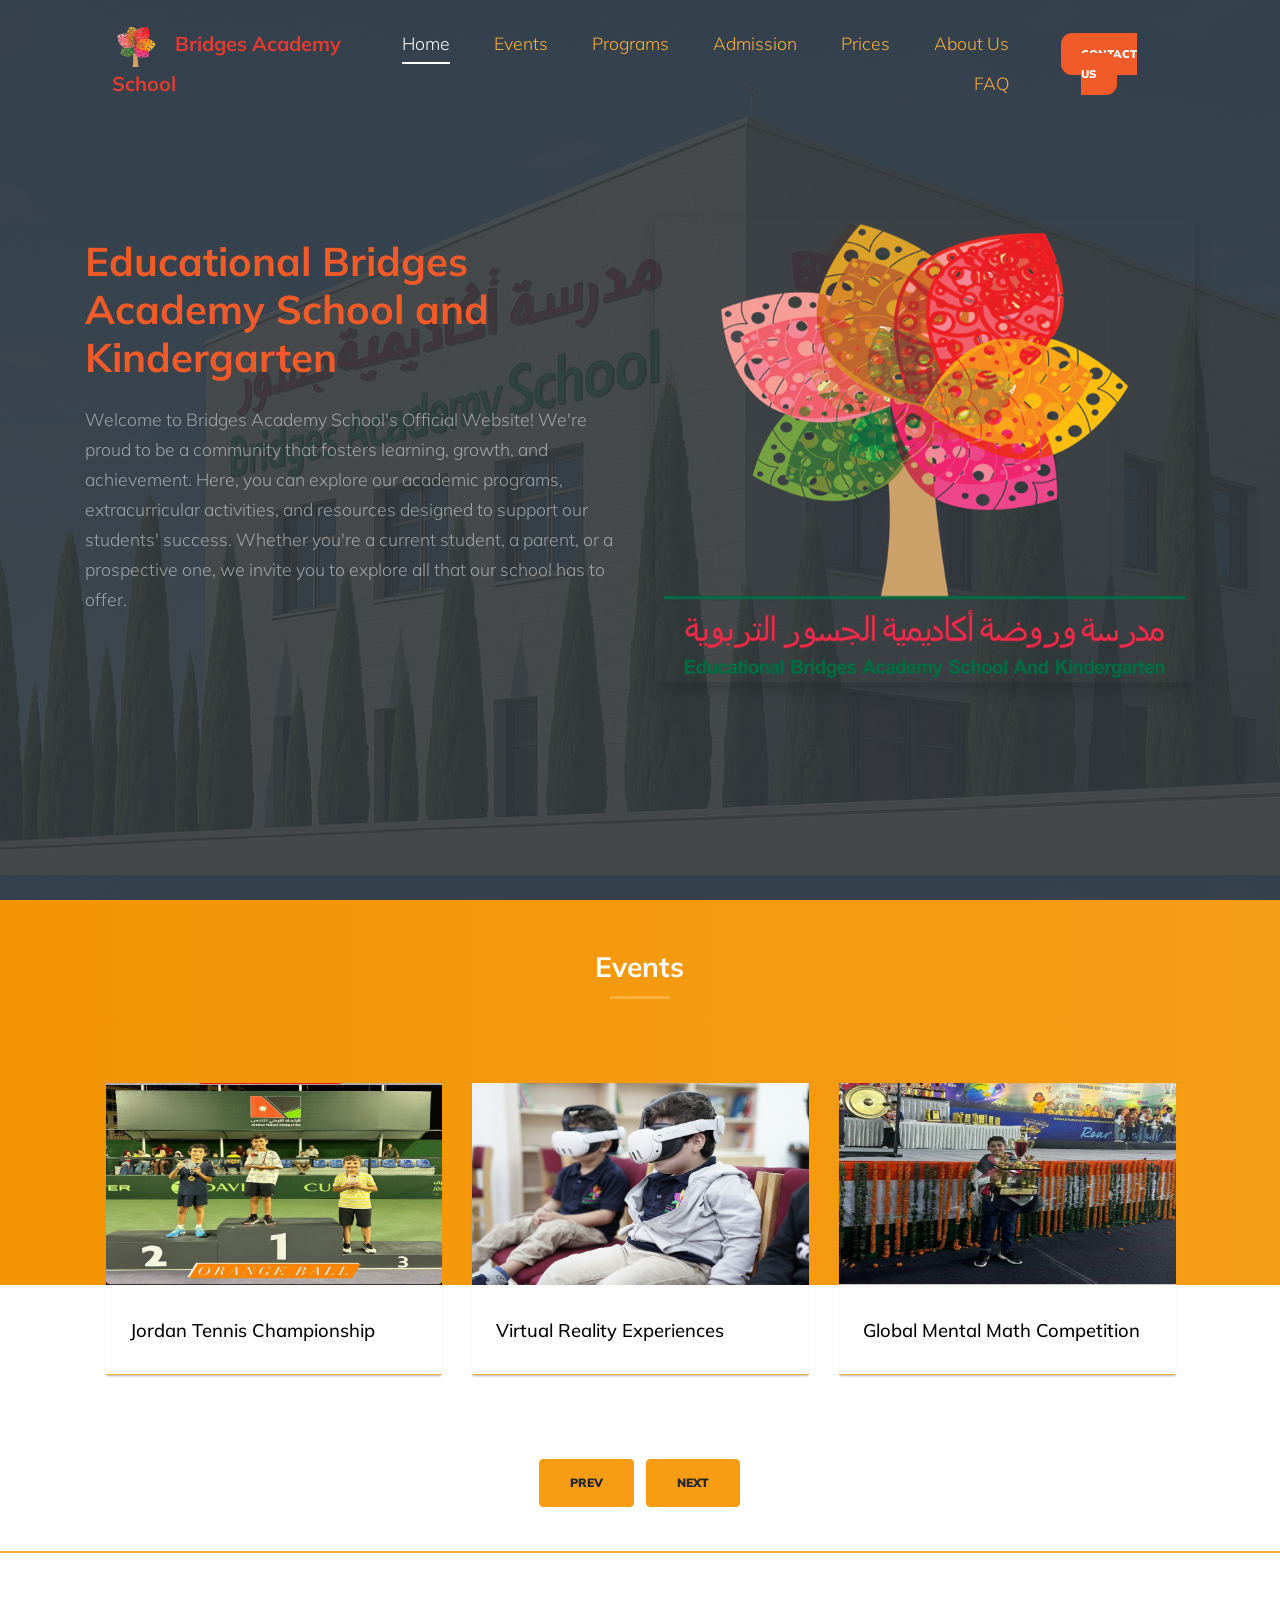
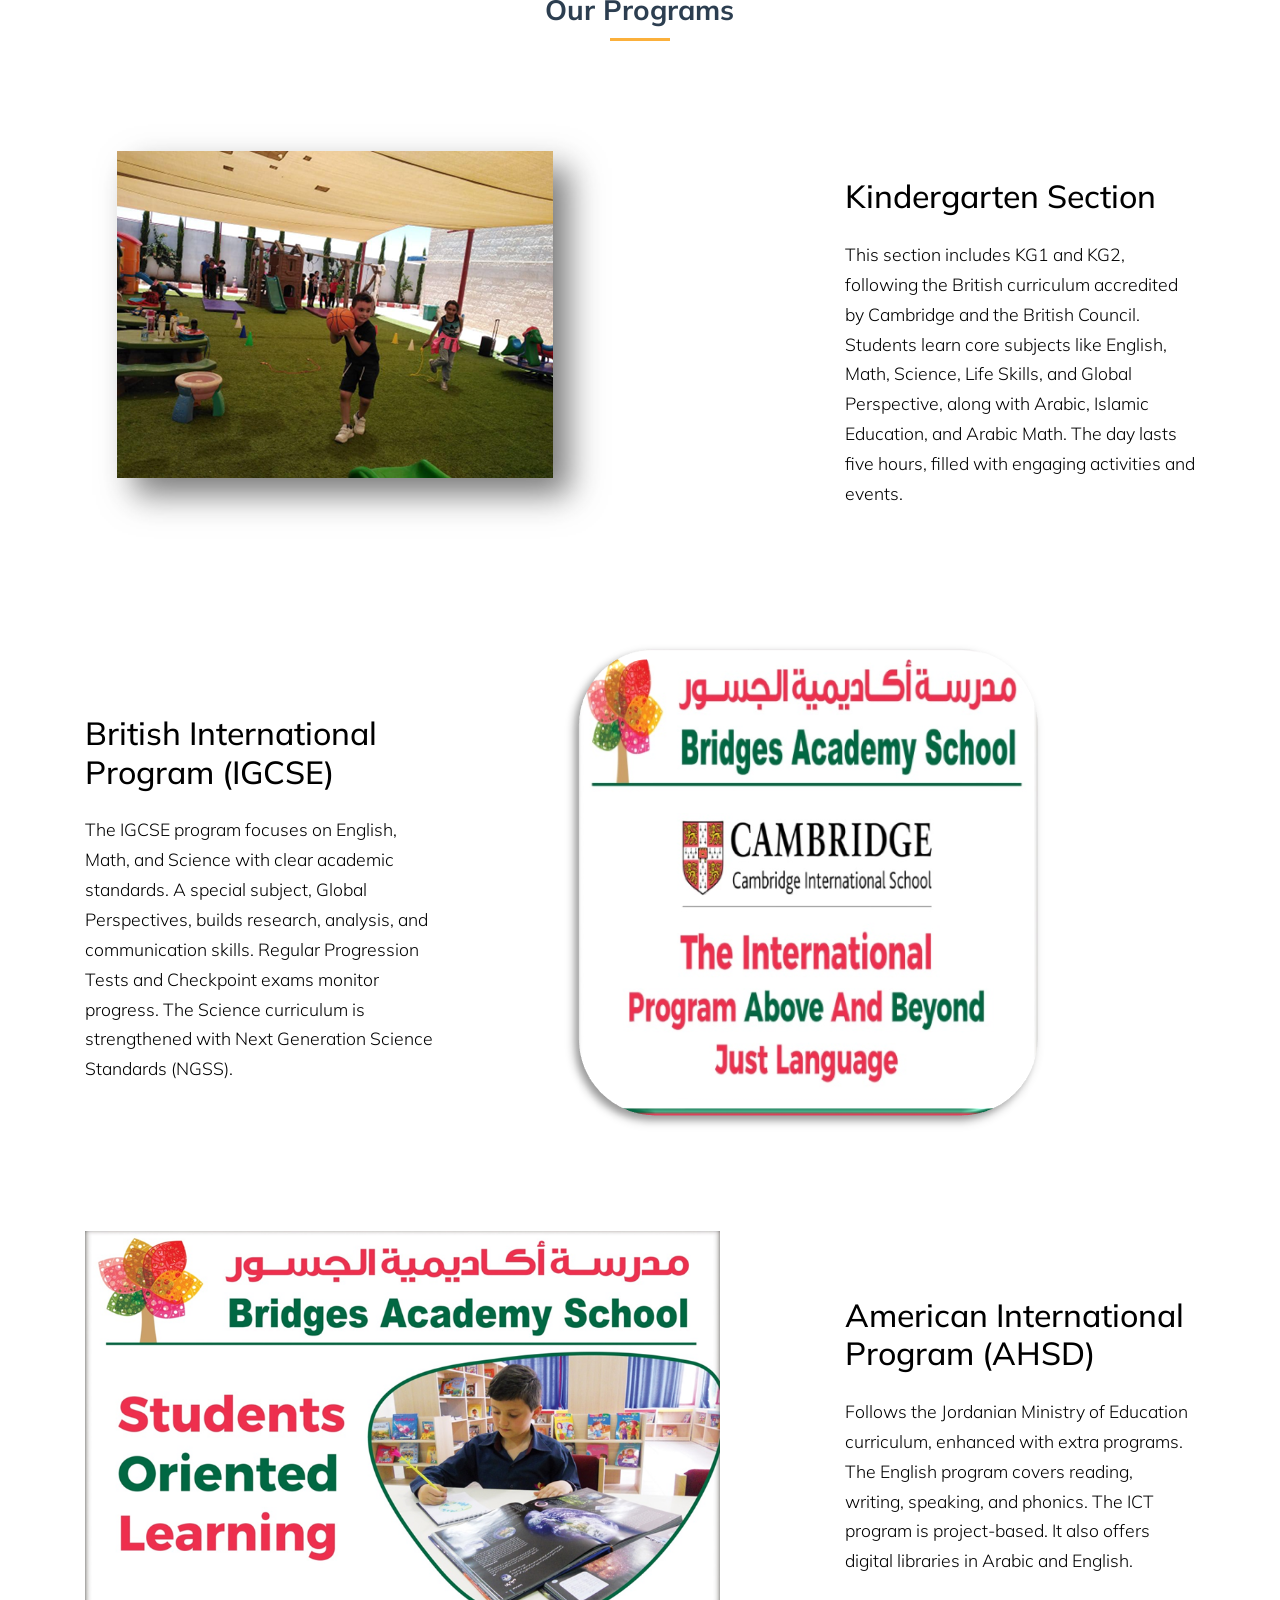
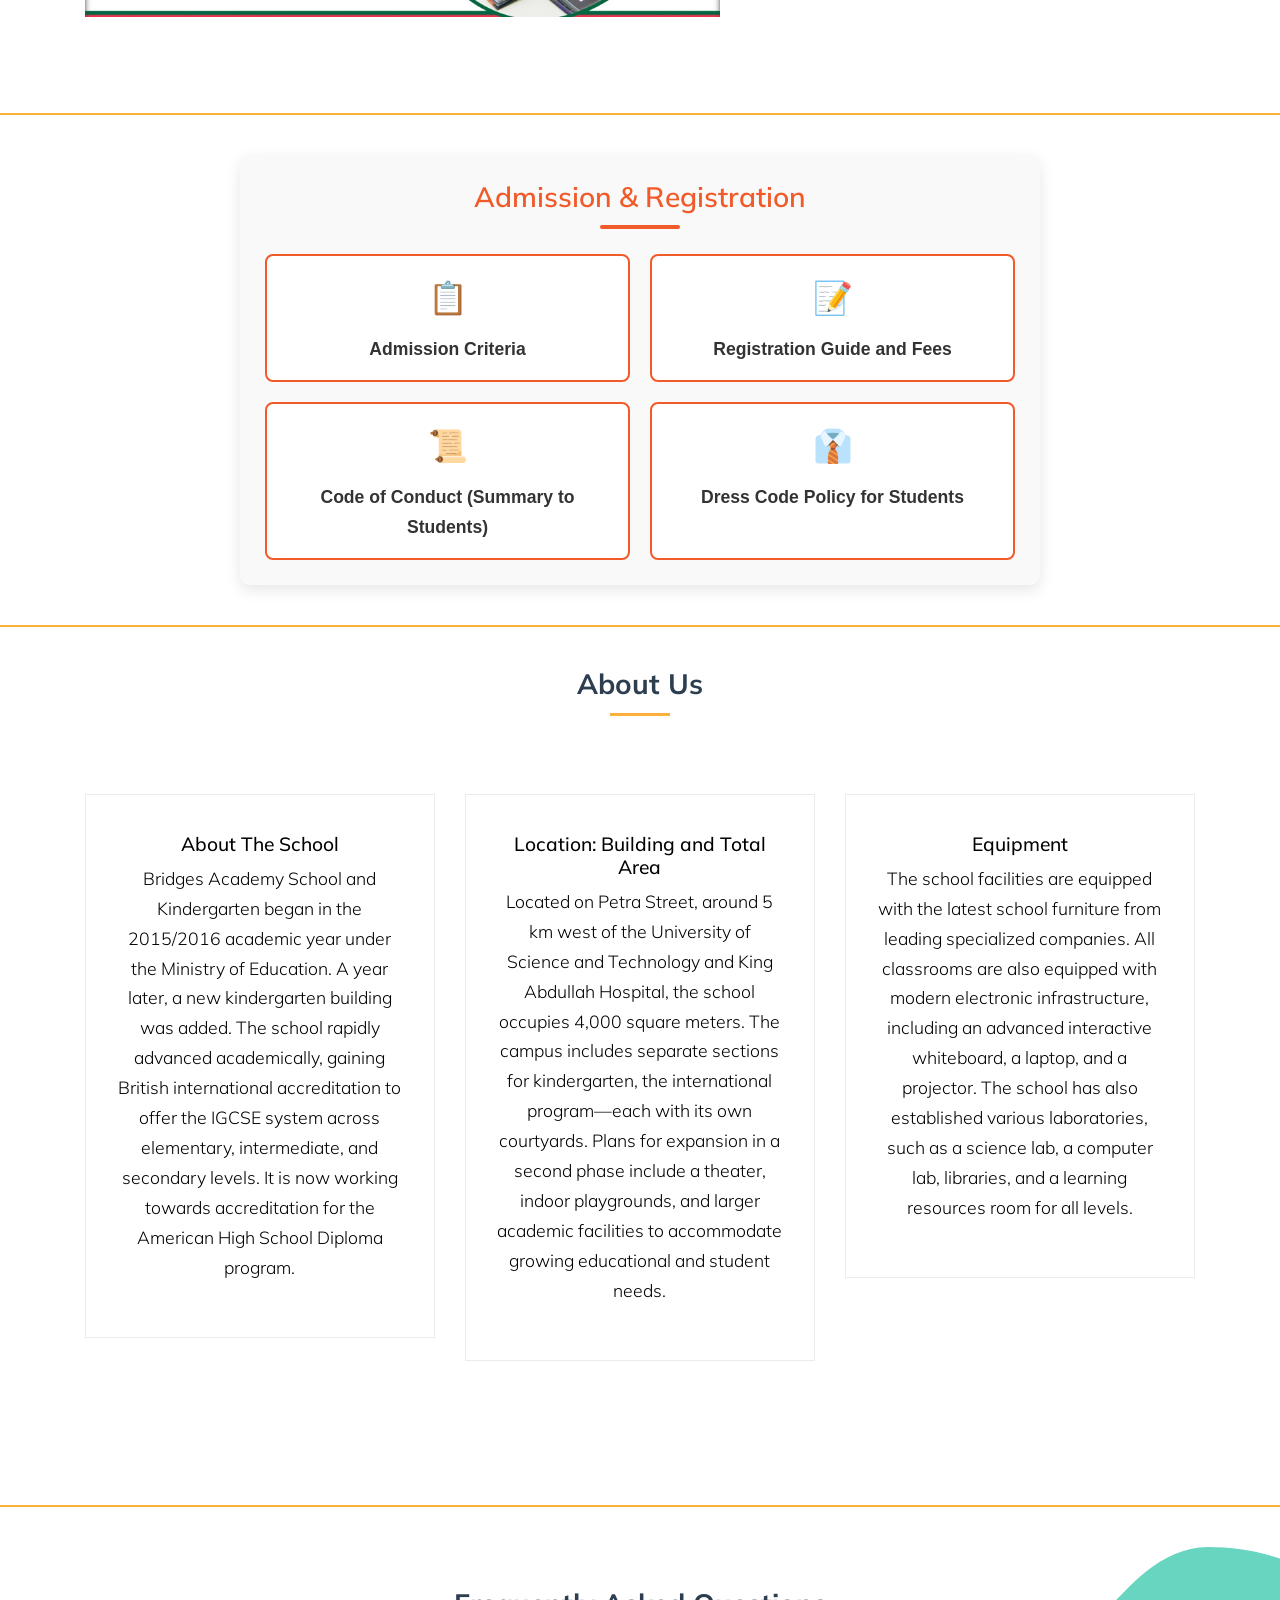
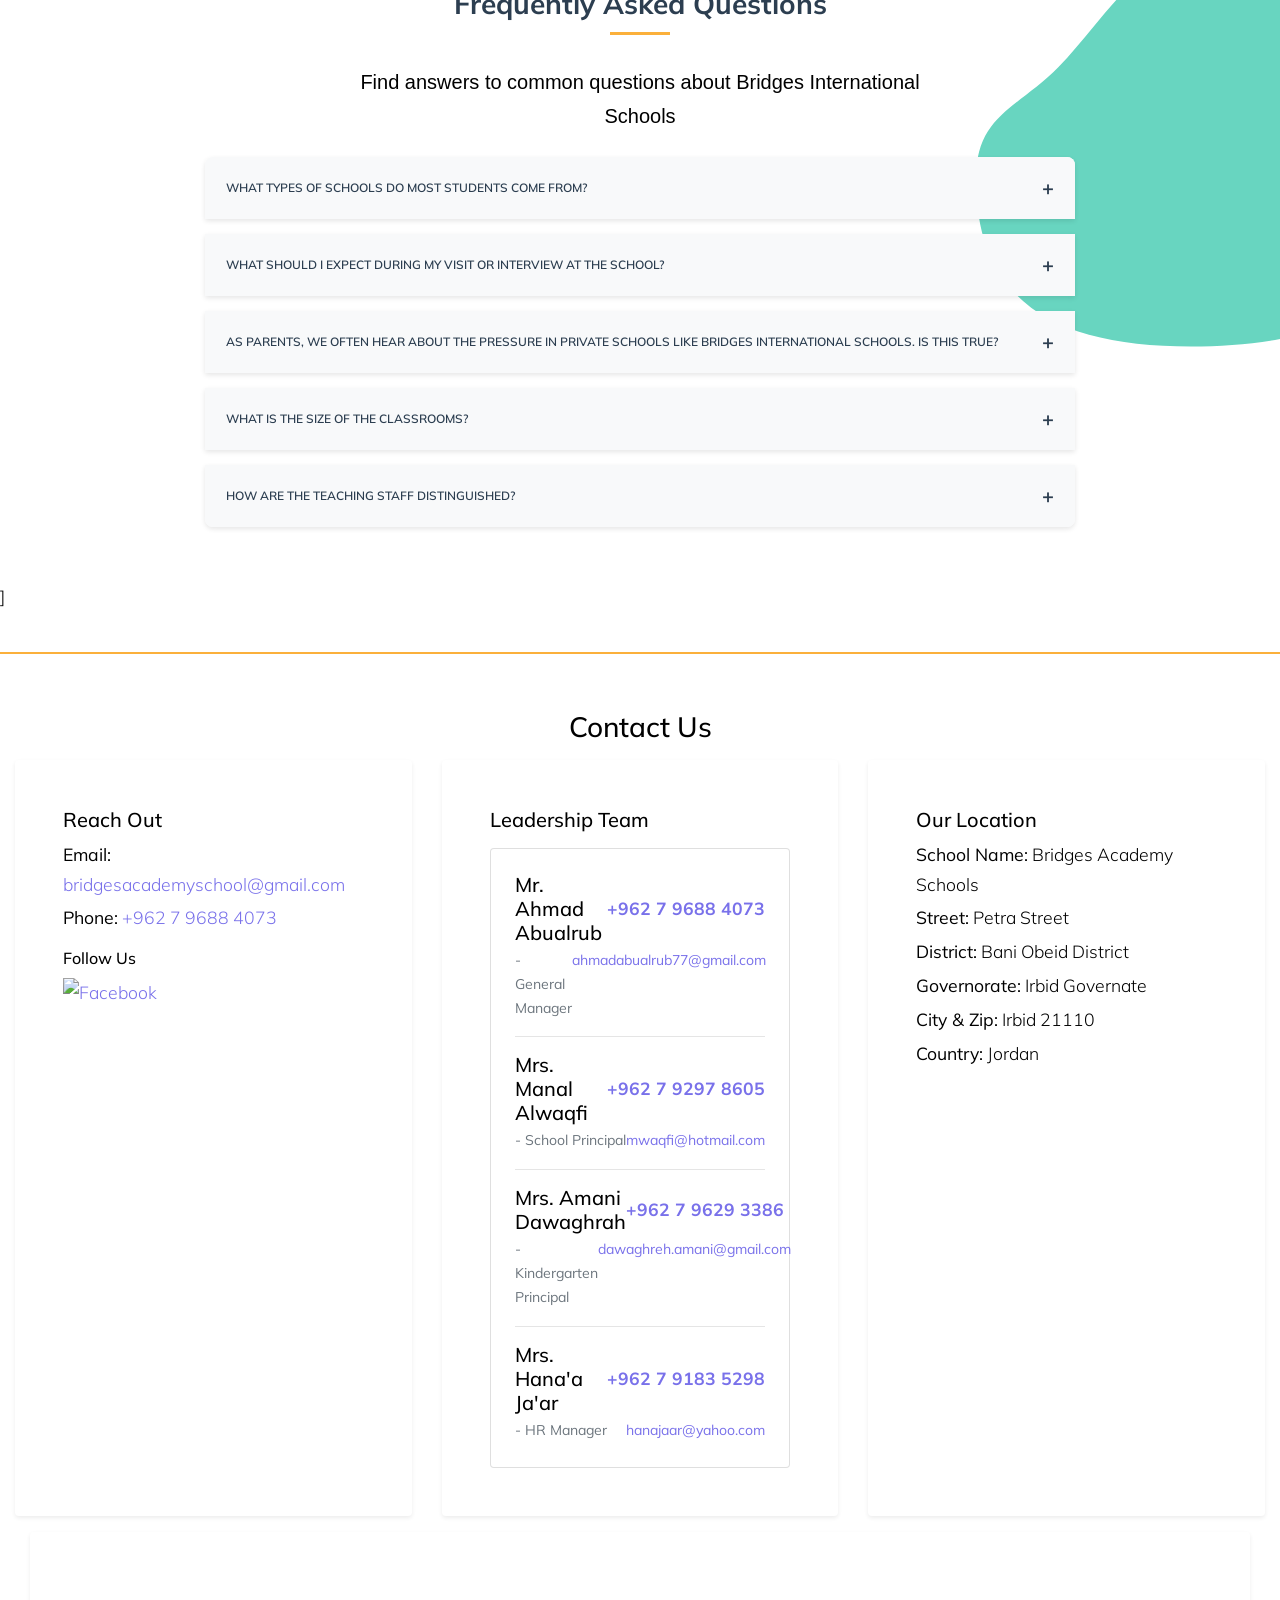
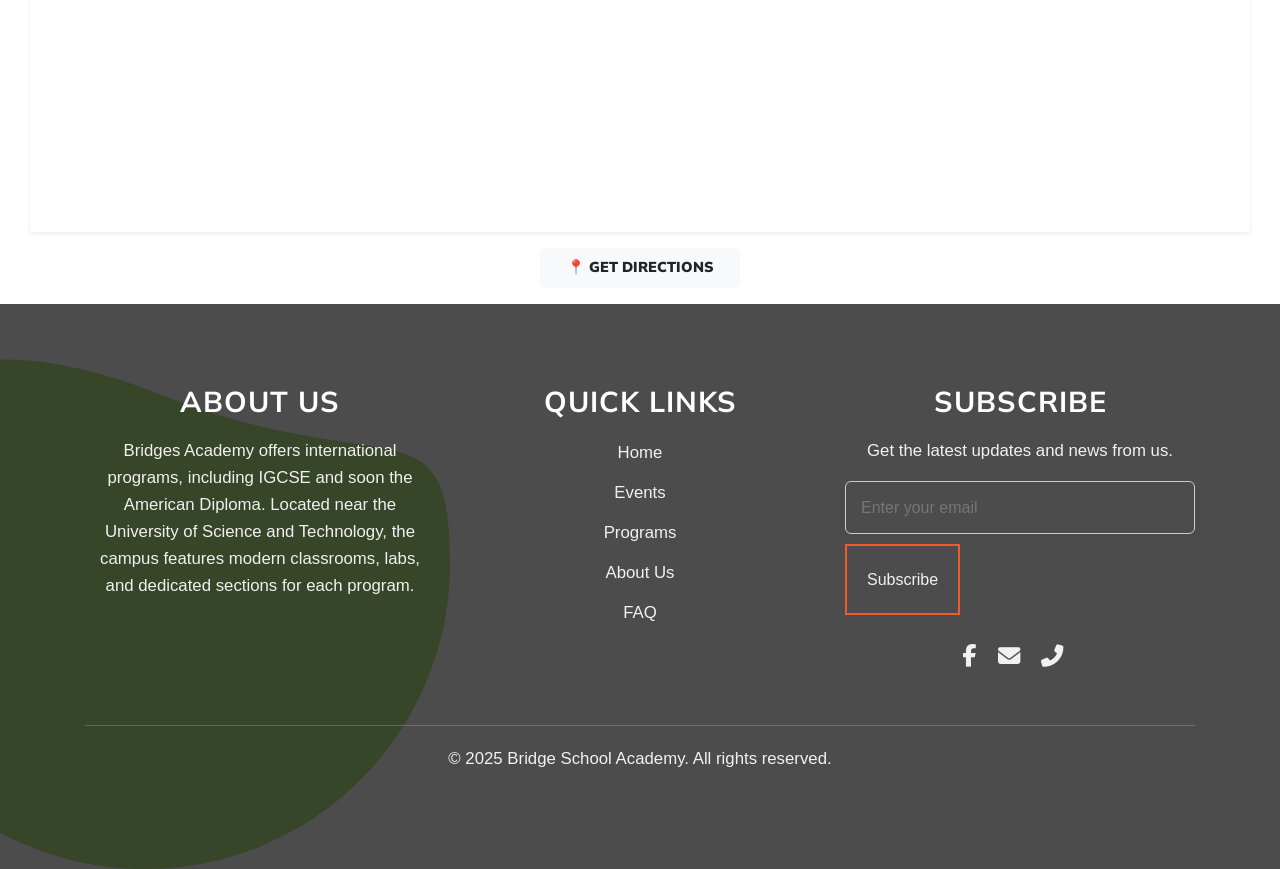
==== commit ae64bffe: "Add files via upload" ====
--- a/index.html
+++ b/index.html
@@ -76,11 +76,7 @@
       <li class="cta">
         <a href="#contact-section" class="nav-link"><span>Contact Us</span></a>
       </li>
-      <li class="ml-2">
-        <a href="javascript:void(0)" onclick="toggleLanguage()" class="nav-link" style="color: #FBB03B; font-weight: bold; border: 1px solid #FBB03B; border-radius: 30px; padding: 5px 15px !important;">
-          <span id="custom-lang-text">العربية</span>
-        </a>
-      </li>
+     
     </ul>
   </nav>
   <a href="#" class="d-inline-block d-lg-none site-menu-toggle js-menu-toggle text-black float-right"><span class="icon-menu h3"></span></a>
@@ -1147,48 +1143,6 @@
 <div id="google_translate_element" style="display:none;"></div>
 <div id="google_translate_element" style="display:none;"></div>
 
-<script>
-  // This function only runs 3 seconds AFTER the page is fully loaded
-  function lazyLoadGoogleTranslate() {
-    var script = document.createElement('script');
-    script.type = 'text/javascript';
-    script.src = "//translate.google.com/translate_a/element.js?cb=googleTranslateElementInit";
-    document.body.appendChild(script);
-  }
-
-  function googleTranslateElementInit() {
-    new google.translate.TranslateElement({
-      pageLanguage: 'en',
-      includedLanguages: 'en,ar',
-      autoDisplay: false
-    }, 'google_translate_element');
-  }
-
-  // Speed Hack: Wait for the window to load, then wait 3 more seconds
-  window.addEventListener('load', function() {
-    setTimeout(lazyLoadGoogleTranslate, 3000); 
-  });
-
-  function toggleLanguage() {
-    var googleSelect = document.querySelector('#google_translate_element select');
-    var langText = document.getElementById('custom-lang-text');
-
-    if (!googleSelect) {
-      // If the user clicks too fast, we force load it immediately
-      alert("Translating engine is warming up... try again in 2 seconds.");
-      return;
-    }
-
-    if (langText.innerText === "العربية") {
-      googleSelect.value = 'ar';
-      langText.innerText = "English";
-    } else {
-      googleSelect.value = 'en';
-      langText.innerText = "العربية";
-    }
-    googleSelect.dispatchEvent(new Event('change'));
-  }
-</script>
 <script type="text/javascript" src="//translate.google.com/translate_a/element.js?cb=googleTranslateElementInit"></script>
 
 <div id="google_translate_element" style="display:none;"></div>
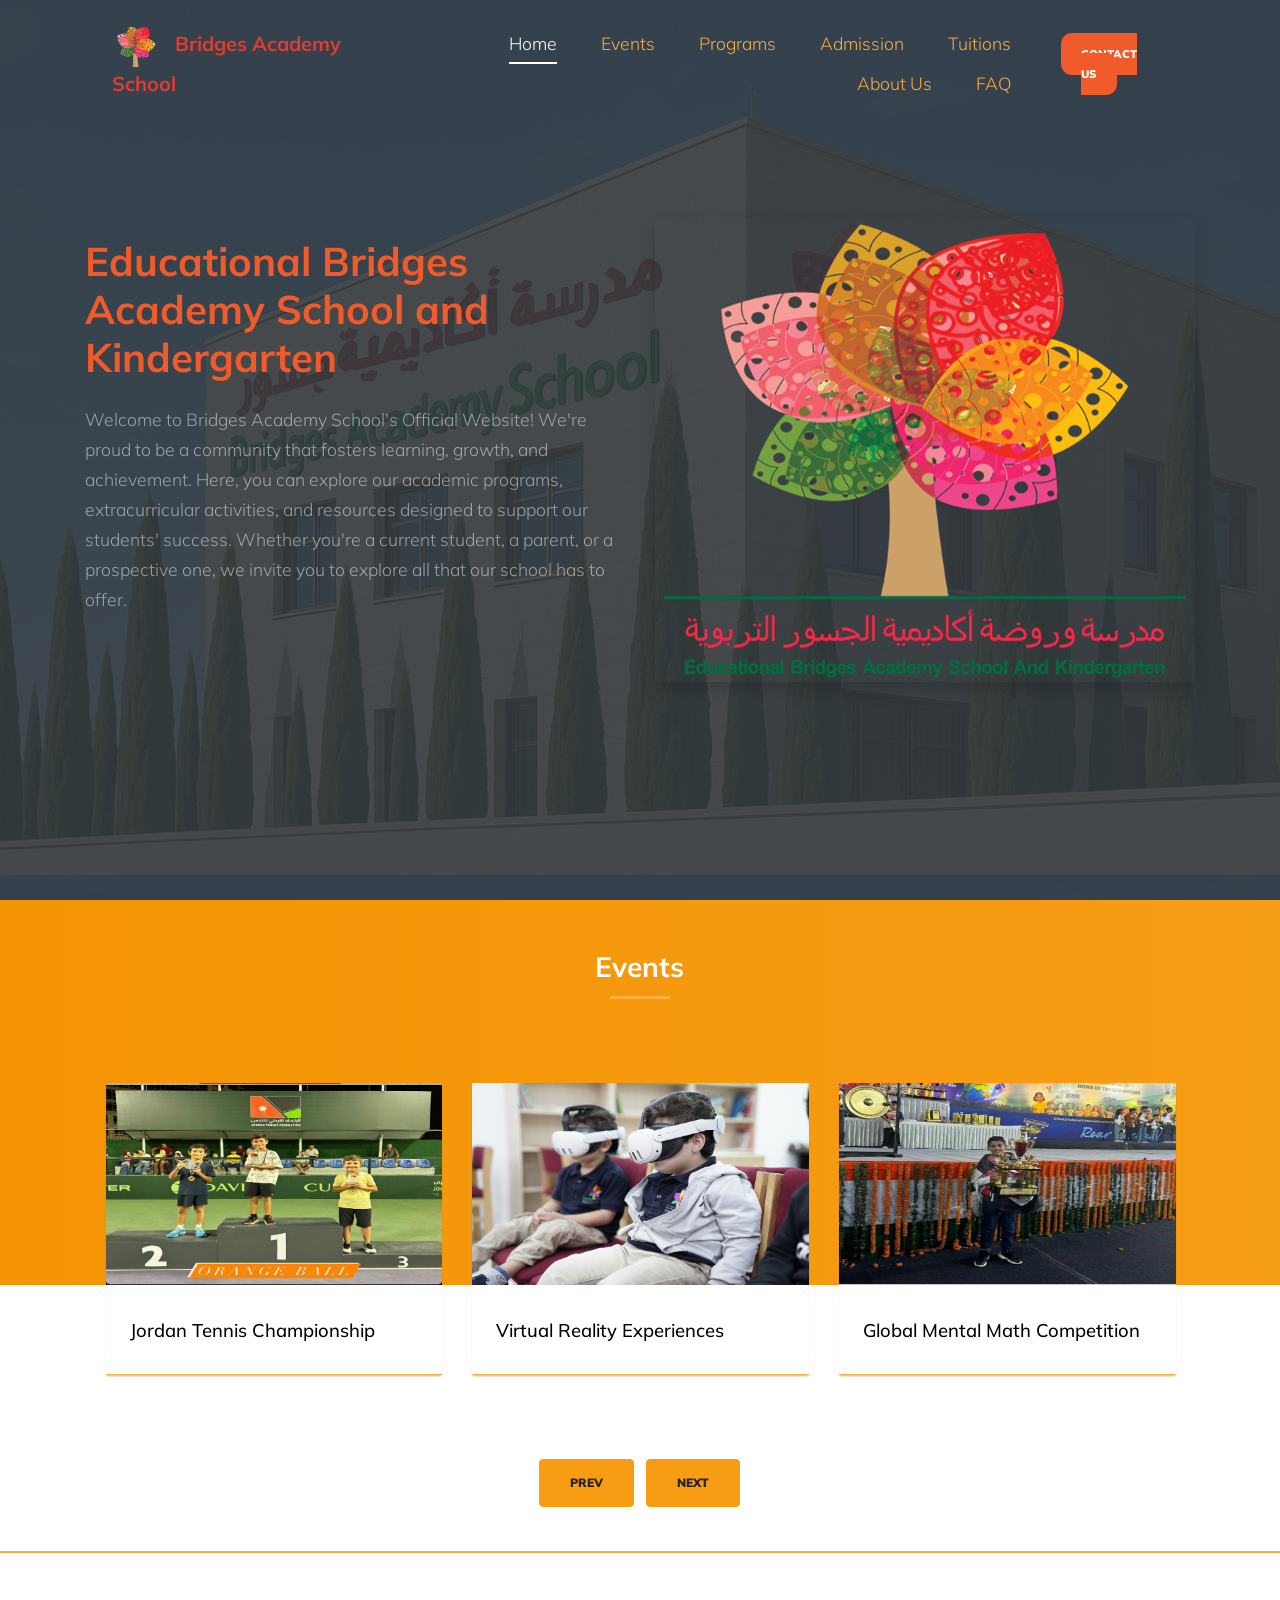
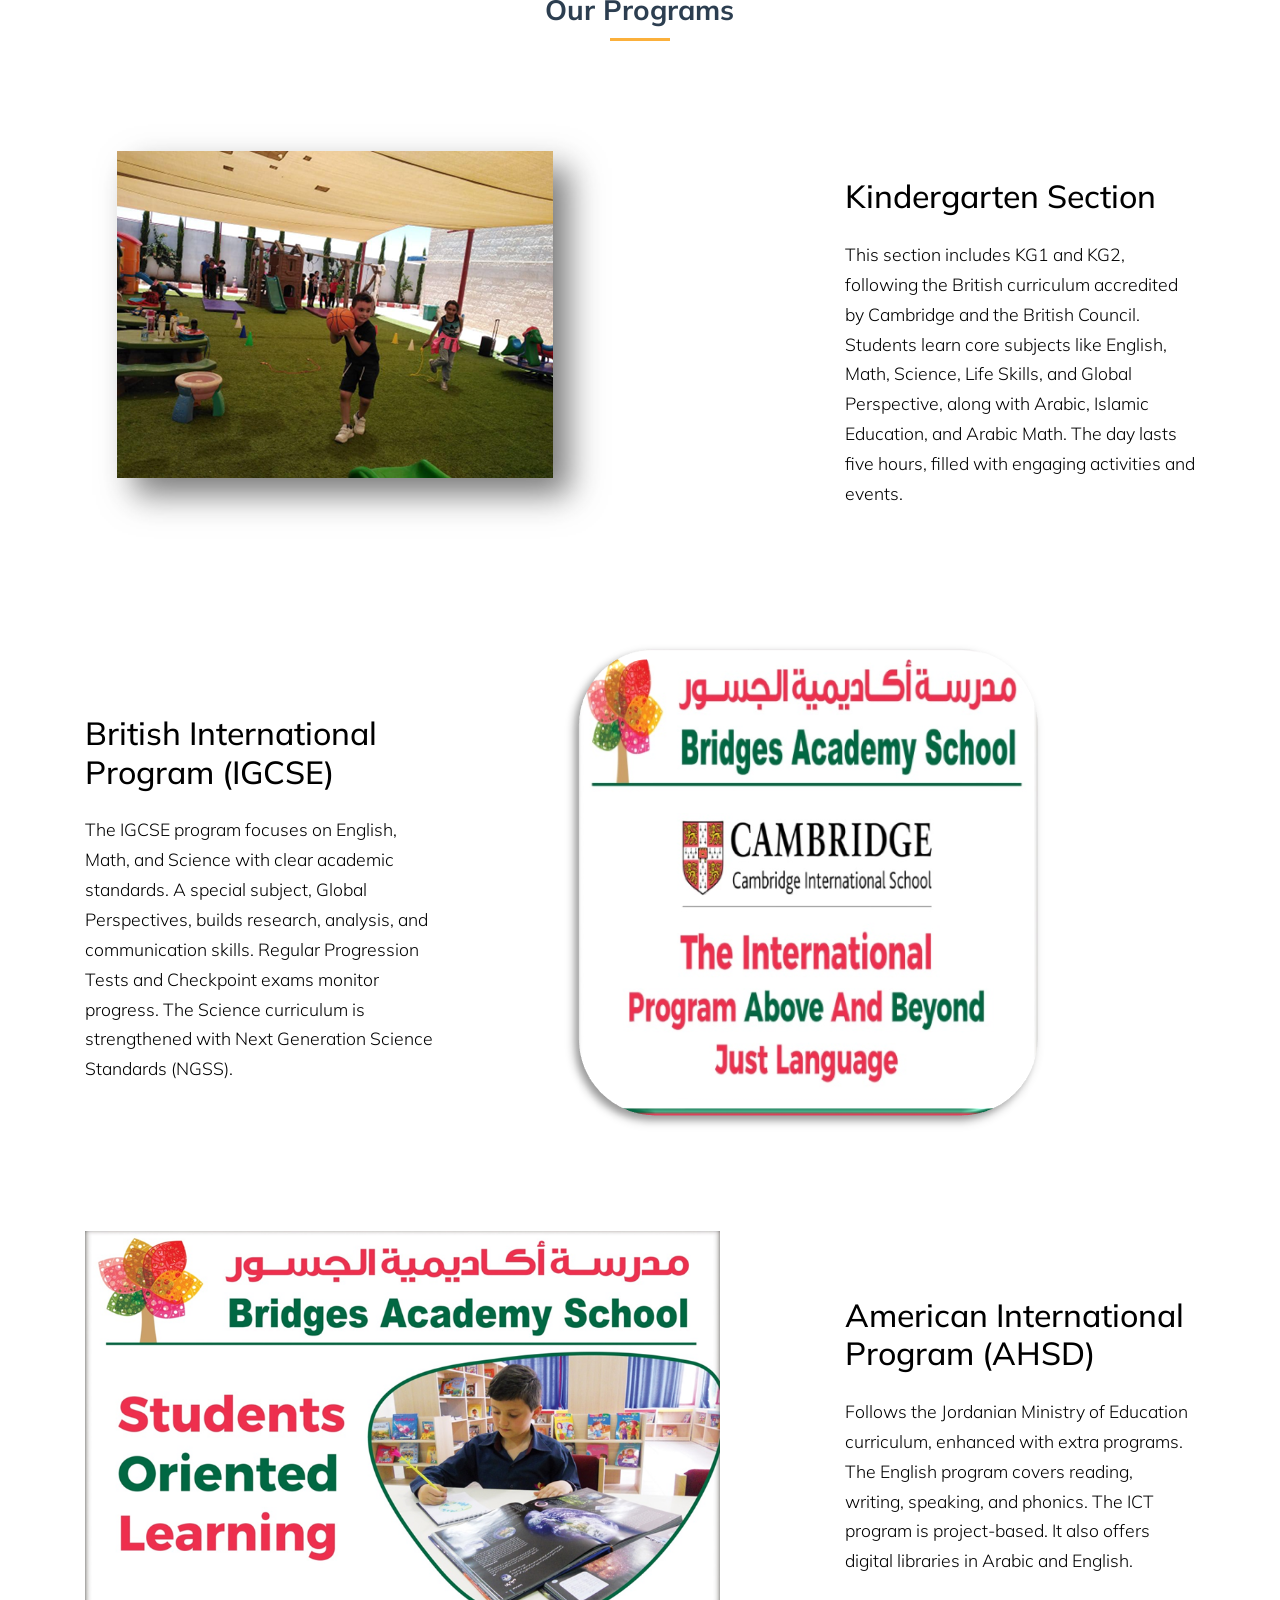
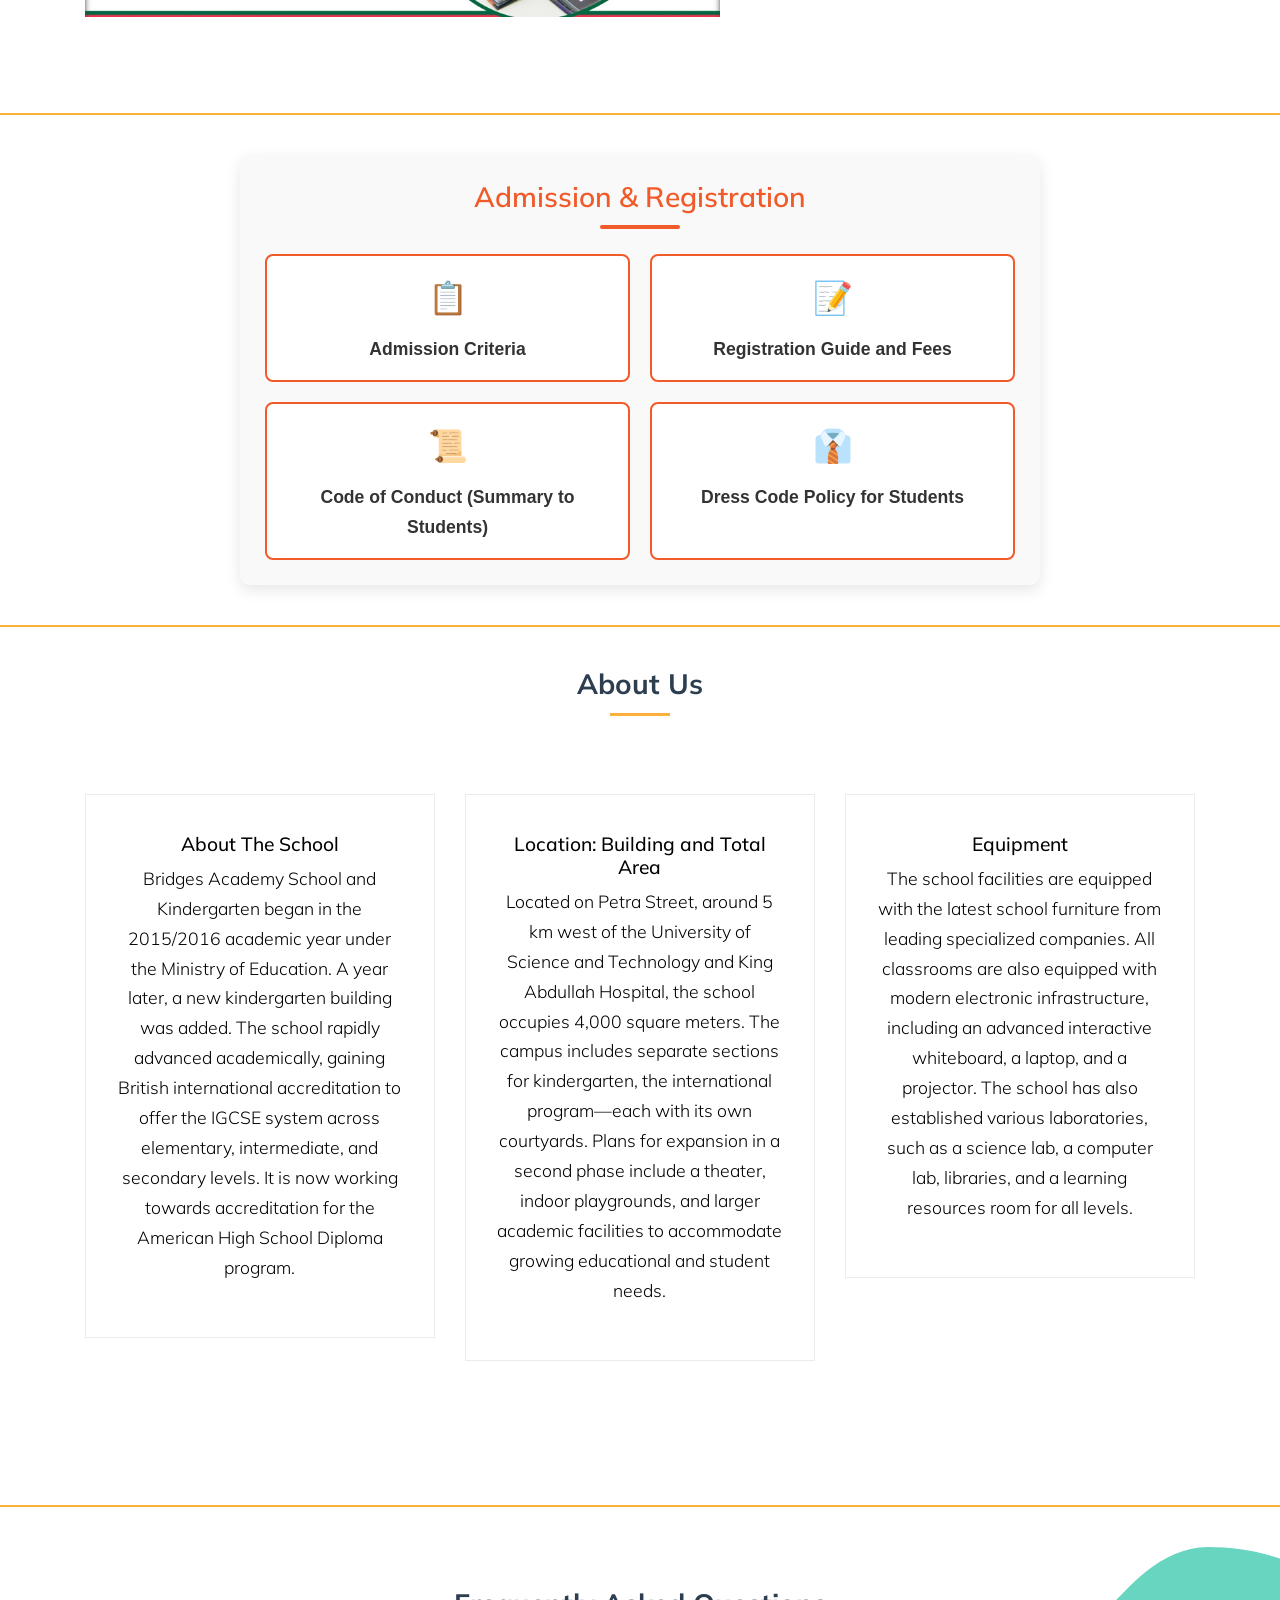
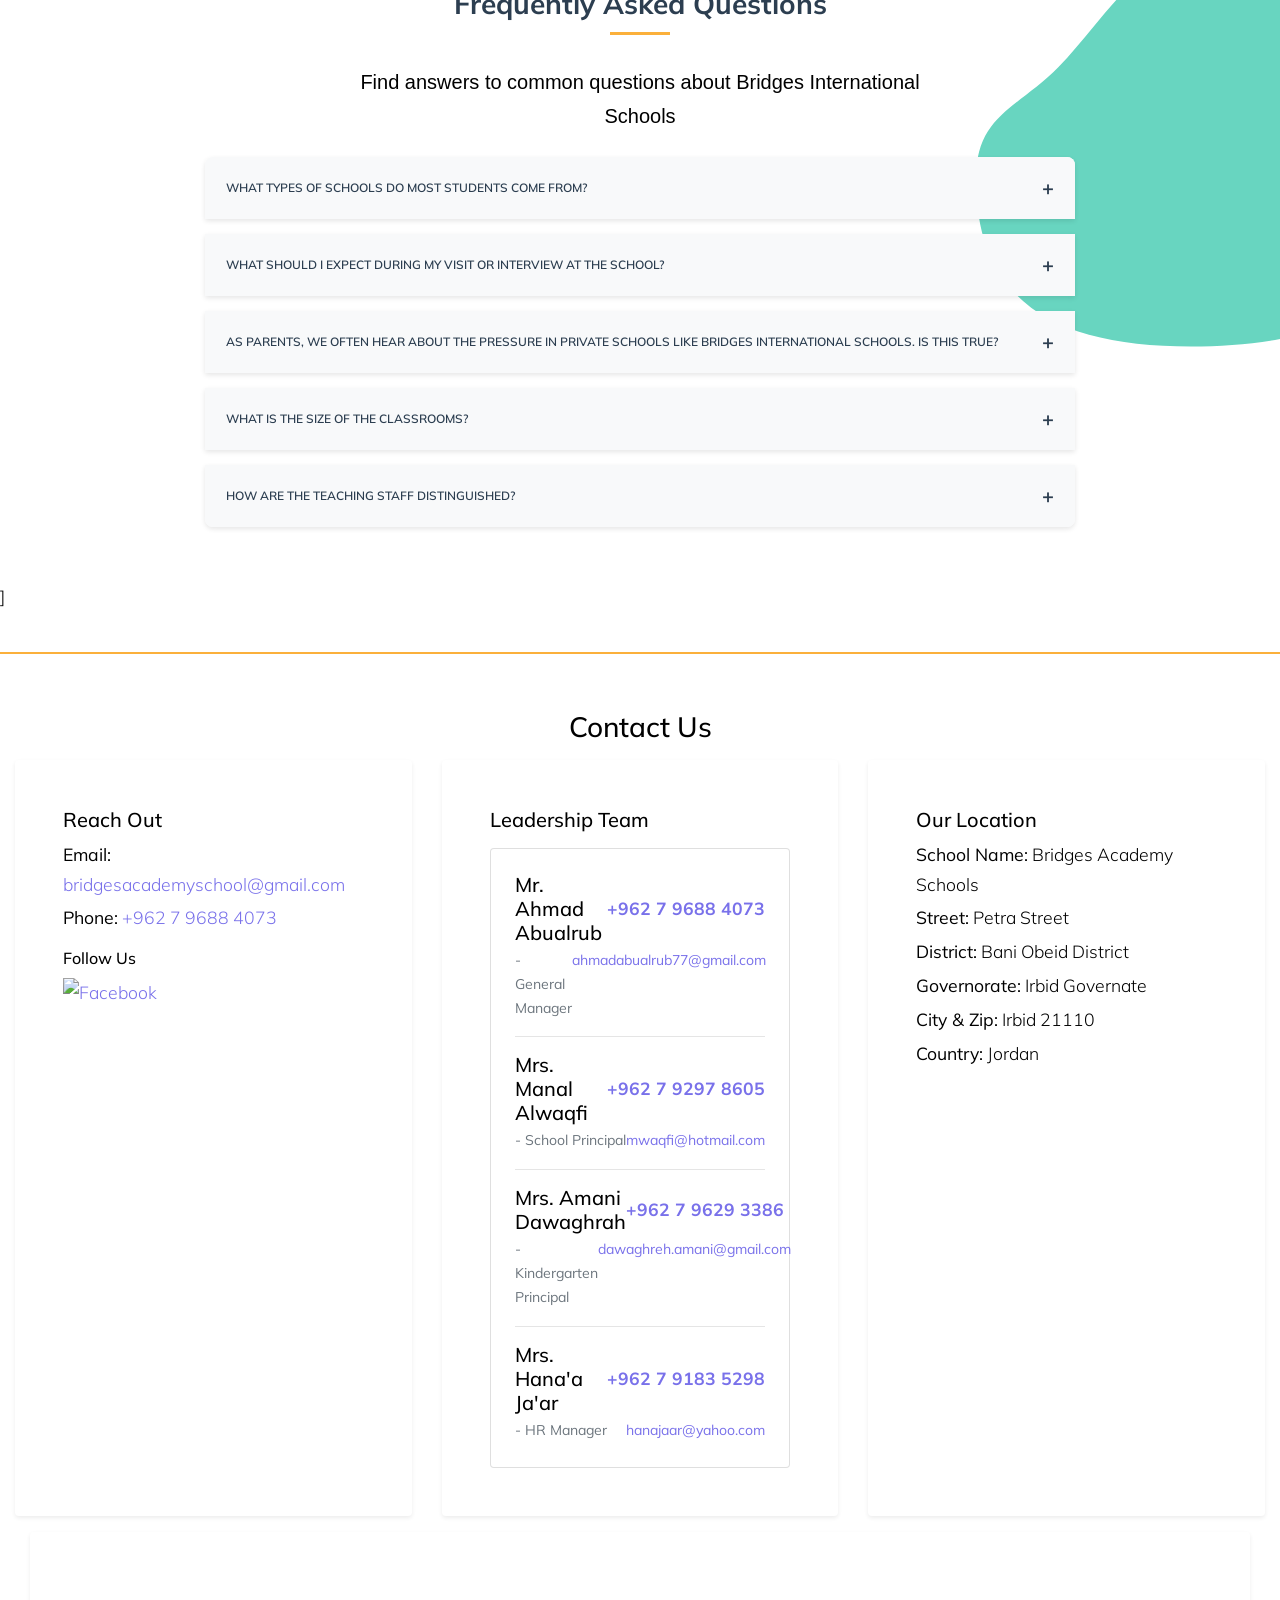
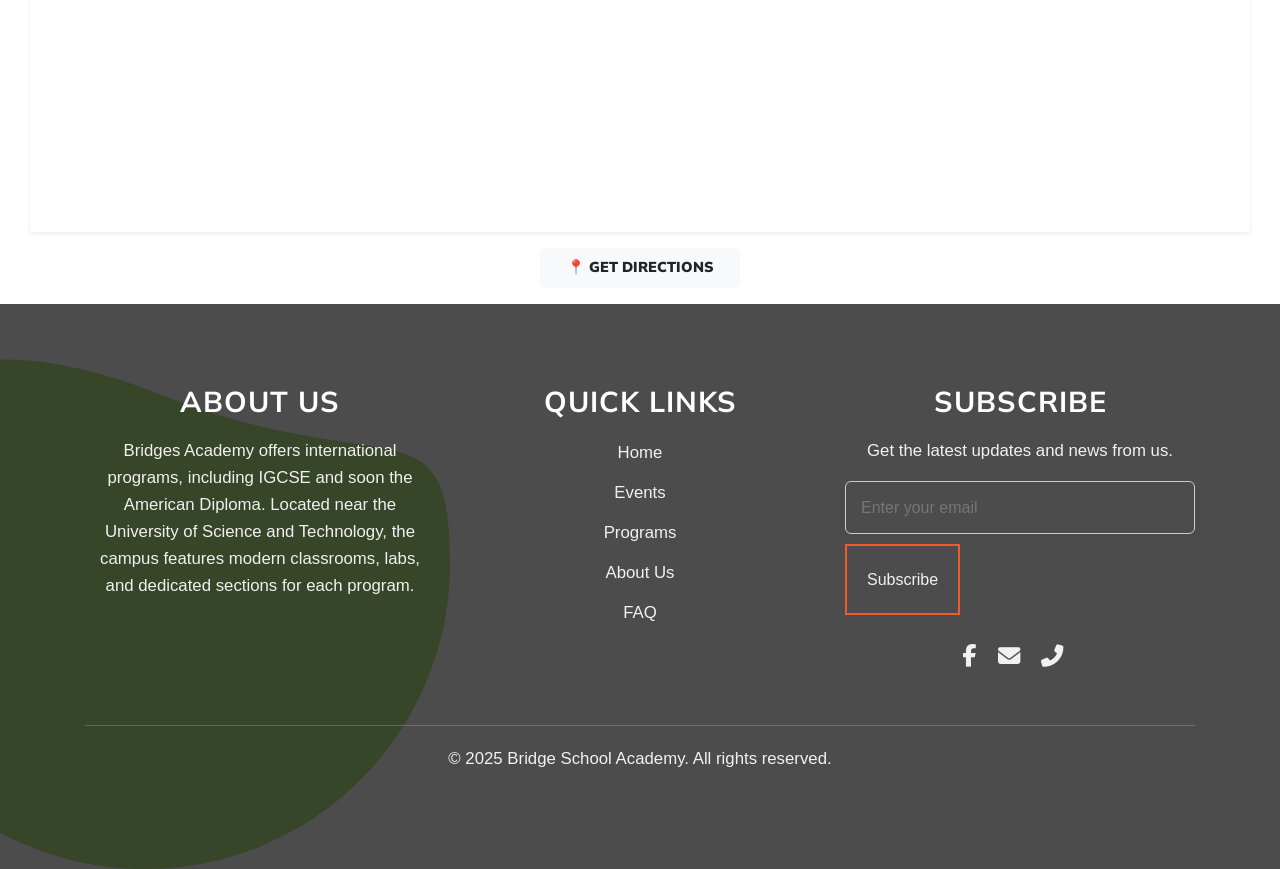
==== commit 91f84ca8: "Add files via upload" ====
--- a/index.html
+++ b/index.html
@@ -64,7 +64,8 @@
   <li><a href="#courses" class="nav-link">Events</a></li>
   <li><a href="#programs" class="nav-link">Programs</a></li>
   <li><a href="#download-section" class="nav-link">Admission</a></li>
-  <li><a href="prices.html" class="nav-link">Prices</a></li> <li><a href="#about" class="nav-link">About Us</a></li>
+  <li><a href="Tuitions.html" class="nav-link">Tuitions</a></li>
+   <li><a href="#about" class="nav-link">About Us</a></li>
   <li><a href="#faq" class="nav-link">FAQ</a></li>
   
 </ul>
